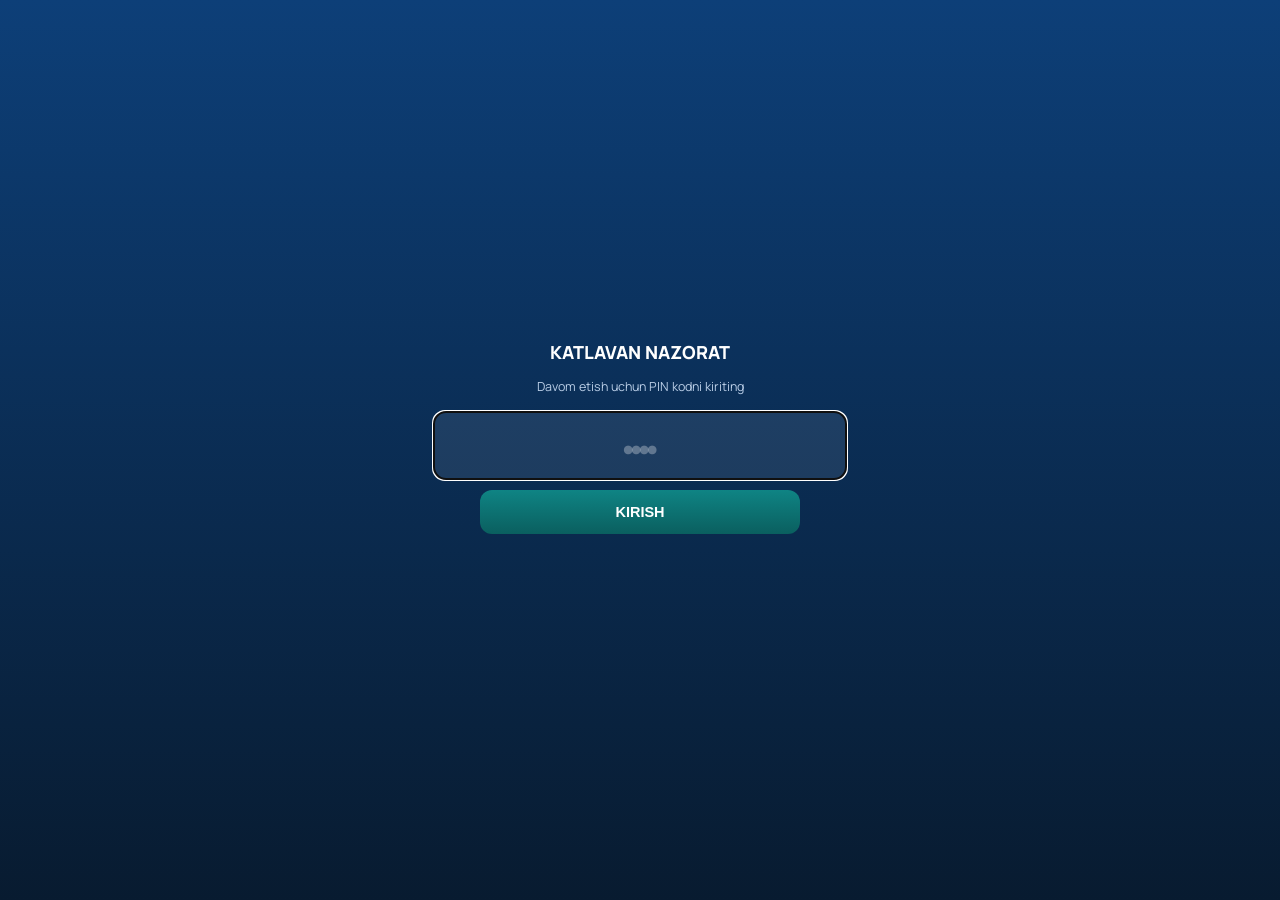
==== index.html @ b91f4fc6 "kod yangilandi" ====
<!DOCTYPE html>
<html lang="uz">
<head>
<meta charset="UTF-8">
<meta name="viewport" content="width=device-width, initial-scale=1, maximum-scale=1, user-scalable=no, viewport-fit=cover">
<title>KATLAVAN NAZORAT — raqam qayd</title>
<link rel="preconnect" href="https://fonts.googleapis.com">
<link href="https://fonts.googleapis.com/css2?family=Manrope:wght@500;600;700;800&family=JetBrains+Mono:wght@500;700&display=swap" rel="stylesheet">
<style>
:root{
  --blue:#1565c0;
  --blue-dark:#0d3f78;
  --blue-light:#4d9de0;
  --teal:#0f8484;
  --bg-1:#eef4fb;
  --bg-2:#f8fbfe;
  --card:#ffffff;
  --border:#d7e4f2;
  --text:#0f2540;
  --muted:#5c7590;
  --good:#1e8e5a;
  --good-bg:#e7f6ee;
  --danger:#d6483f;
  --danger-bg:#fbeae8;
  --warn:#0d3f78;
  --warn-bg:#e8f0fa;
}
*{box-sizing:border-box;}
html{overscroll-behavior:none;touch-action:manipulation;}
body{
  margin:0;
  min-height:100vh;
  background:linear-gradient(180deg,var(--bg-2) 0%,var(--bg-1) 100%);
  background-attachment:fixed;
  font-family:'Manrope',sans-serif;
  color:var(--text);
  display:flex;
  flex-wrap:wrap;
  align-items:center;
  align-content:flex-start;
  gap:10px;
  padding:14px 14px 30px 14px;
  overscroll-behavior:none;
  -webkit-tap-highlight-color:transparent;
}

/* ---------- HEADER ROW ---------- */
#menuBtn{
  order:1;
  width:46px;height:46px;flex:0 0 auto;
  background:var(--card);
  border:1.5px solid var(--border);
  border-radius:12px;
  color:var(--blue-dark);
  font-size:19px;
  line-height:1;
  cursor:pointer;
  box-shadow:0 2px 6px rgba(21,101,192,.08);
}
#logo{
  order:2;
  height:44px;width:44px;object-fit:contain;
  flex:0 0 auto;
  filter:drop-shadow(0 2px 4px rgba(15,37,64,.15));
}
h1{
  order:3;
  flex:1 1 auto;
  margin:0;
  font-size:14px;
  font-weight:700;
  letter-spacing:.2px;
  line-height:1.25;
  color:var(--blue-dark);
}
h1 b{color:var(--teal);}
h1 span{
  display:block;
  font-size:10.5px;
  font-weight:600;
  color:var(--muted);
  text-transform:none;
  letter-spacing:.2px;
}
#dayNightBadge{
  order:4;
  flex:0 0 auto;
  font-family:'JetBrains Mono',monospace;
  font-size:11px;
  font-weight:800;
  letter-spacing:.4px;
  border-radius:9px 0 0 9px;
  padding:7px 8px 7px 10px;
  color:#ffffff;
  text-align:center;
  white-space:nowrap;
  background:var(--blue);
}
#dayNightBadge[data-mode="tun"]{background:#1a2f4d;}
#clock{
  order:5;
  flex:0 0 auto;
  font-family:'JetBrains Mono',monospace;
  font-size:13px;
  font-weight:700;
  background:var(--blue-dark);
  border-radius:0 9px 9px 0;
  padding:7px 10px;
  color:#ffffff;
  text-align:right;
  white-space:nowrap;
  box-shadow:0 2px 8px rgba(13,63,120,.25);
}

/* ---------- accent divider ---------- */
#accentBar{
  order:6;
  flex:0 0 100%;
  height:4px;
  border-radius:4px;
  background:linear-gradient(90deg,var(--teal),var(--blue),var(--blue-light));
}

/* ---------- CAMERA VIEWFINDER ---------- */
#camWrap{
  order:7;
  flex:0 0 100%;
  position:relative;
  border-radius:16px;
  overflow:hidden;
  border:1.5px solid var(--border);
  box-shadow:0 10px 26px rgba(15,37,64,.12);
  background:#0b1520;
}
video{
  display:block;
  width:100%;
  max-height:54vh;
  object-fit:cover;
  background:#0b1520;
}
#reticleTL{position:absolute;top:12px;left:12px;width:30px;height:30px;border:3px solid #ffffff;border-width:3px 0 0 3px;border-radius:4px 0 0 0;pointer-events:none;opacity:.9;}
#reticleTR{position:absolute;top:12px;right:12px;width:30px;height:30px;border:3px solid #ffffff;border-width:3px 3px 0 0;border-radius:0 4px 0 0;pointer-events:none;opacity:.9;}
#reticleBL{position:absolute;bottom:12px;left:12px;width:30px;height:30px;border:3px solid #ffffff;border-width:0 0 3px 3px;border-radius:0 0 0 4px;pointer-events:none;opacity:.9;}
#reticleBR{position:absolute;bottom:12px;right:12px;width:30px;height:30px;border:3px solid #ffffff;border-width:0 3px 3px 0;border-radius:0 0 4px 0;pointer-events:none;opacity:.9;}
button#switchCamBtn{
  position:absolute;
  top:12px;left:50%;
  transform:translateX(-50%);
  display:flex;
  align-items:center;
  gap:6px;
  background:rgba(13,63,120,.78);
  border:none;
  border-radius:22px;
  color:#ffffff;
  font-family:'Manrope',sans-serif;
  font-size:11.5px;
  font-weight:700;
  letter-spacing:.2px;
  padding:7px 13px;
  cursor:pointer;
  z-index:5;
  box-shadow:0 3px 10px rgba(0,0,0,.3);
}
video.mirrored{transform:scaleX(-1);}
#plateHint{
  position:absolute;
  left:50%;bottom:14px;
  transform:translateX(-50%);
  font-family:'JetBrains Mono',monospace;
  font-size:10.5px;
  letter-spacing:.6px;
  background:rgba(13,63,120,.82);
  border-radius:20px;
  padding:5px 12px;
  color:#ffffff;
  pointer-events:none;
  white-space:nowrap;
}
canvas{display:none;}

/* ---------- INPUT CARD ---------- */
#inputCard{
  order:8;
  flex:0 0 100%;
  display:flex;
  flex-wrap:wrap;
  gap:8px;
  background:var(--card);
  border:1.5px solid var(--border);
  border-radius:14px;
  padding:12px;
  box-shadow:0 4px 14px rgba(15,37,64,.06);
}
label.fieldLabel{
  flex:0 0 100%;
  font-size:10.5px;
  font-weight:700;
  color:var(--muted);
  letter-spacing:.4px;
  text-transform:uppercase;
  margin:2px 0 -2px 2px;
}
#plateInput{
  order:1;
  flex:1 1 150px;
  min-width:0;
  background:var(--bg-2);
  border:1.5px solid var(--border);
  border-radius:10px;
  padding:12px 12px;
  color:var(--text);
  font-family:'JetBrains Mono',monospace;
  font-size:16px;
  font-weight:700;
  letter-spacing:1px;
  text-transform:uppercase;
}
#noteInput{
  order:2;
  flex:1 1 150px;
  min-width:0;
  background:var(--bg-2);
  border:1.5px solid var(--border);
  border-radius:10px;
  padding:12px 12px;
  color:var(--text);
  font-family:'Manrope',sans-serif;
  font-size:14px;
}
#plateInput::placeholder,#noteInput::placeholder{color:#93a7ba;font-weight:500;letter-spacing:normal;text-transform:none;font-size:12.5px;}
#plateInput:focus,#noteInput:focus{outline:none;border-color:var(--blue);background:#ffffff;}

#autoReadBtn{
  order:1;
  flex:0 0 auto;
  display:flex;
  align-items:center;
  gap:5px;
  background:var(--teal);
  border:none;
  border-radius:10px;
  padding:0 12px;
  color:#ffffff;
  font-family:'Manrope',sans-serif;
  font-weight:700;
  font-size:12.5px;
  cursor:pointer;
}
#autoReadBtn:disabled{filter:grayscale(.4) brightness(.95);cursor:progress;}

#captureBtn{
  order:9;
  flex:0 0 100%;
  margin-top:2px;
  display:flex;
  align-items:center;
  justify-content:center;
  gap:9px;
  background:linear-gradient(180deg,var(--blue),var(--blue-dark));
  border:none;
  border-radius:12px;
  padding:15px 14px;
  color:#ffffff;
  font-family:'Manrope',sans-serif;
  font-weight:800;
  font-size:15.5px;
  letter-spacing:.3px;
  cursor:pointer;
  box-shadow:0 6px 16px rgba(13,63,120,.35);
  transition:transform .06s ease,box-shadow .06s ease;
}
#captureBtn:active{transform:translateY(2px);box-shadow:0 3px 8px rgba(13,63,120,.35);}
#captureBtn:disabled{filter:grayscale(.35) brightness(.92);cursor:progress;}

/* ---------- STATUS ---------- */
#status{
  order:10;
  flex:0 0 100%;
  min-height:20px;
  font-size:12.5px;
  font-weight:600;
  font-family:'Manrope',sans-serif;
  padding:9px 12px;
  border-radius:10px;
  text-align:center;
}
#status[data-state="idle"]{color:var(--muted);}
#status[data-state="sending"]{background:var(--warn-bg);color:var(--warn);}
#status[data-state="ok"]{background:var(--good-bg);color:var(--good);}
#status[data-state="error"]{background:var(--danger-bg);color:var(--danger);}

footer{
  order:11;
  flex:0 0 100%;
  text-align:center;
  font-size:10.5px;
  color:#93a7ba;
  letter-spacing:.3px;
  margin-top:2px;
}
footer b{color:var(--teal);}

/* ---------- SIDE MENU / TARIX BO'LIMI (chap tomondan ochiladi) ---------- */
#overlay{
  position:fixed;inset:0;
  width:100%;height:100%;
  background:rgba(10,25,42,.45);
  border:none;
  z-index:40;
  opacity:0;
  pointer-events:none;
  transition:opacity .25s ease;
}
#overlay.show{opacity:1;pointer-events:auto;}

nav#sideMenu{
  position:fixed;
  top:0;left:0;
  height:100%;
  width:min(88vw,340px);
  background:var(--bg-2);
  border-right:1.5px solid var(--border);
  box-shadow:8px 0 24px rgba(15,37,64,.12);
  z-index:50;
  transform:translateX(-105%);
  transition:transform .28s ease;
  display:flex;
  flex-wrap:wrap;
  align-content:flex-start;
  gap:10px;
  padding:16px;
  overflow-y:auto;
}
nav#sideMenu.open{transform:translateX(0);}

#menuHead{
  flex:0 0 100%;
  display:flex;
  flex-wrap:wrap;
  align-items:center;
  gap:8px;
}
#menuTitle{flex:1 1 auto;margin:0;font-size:17px;font-weight:800;letter-spacing:.2px;color:var(--blue-dark);}
#closeMenu{
  flex:0 0 auto;
  width:34px;height:34px;
  background:var(--card);
  border:1.5px solid var(--border);
  border-radius:9px;
  color:var(--blue-dark);
  font-size:14px;
  cursor:pointer;
}
#menuStripe{flex:0 0 100%;height:3px;border-radius:3px;background:linear-gradient(90deg,var(--teal),var(--blue));}
#operatorRow{flex:0 0 100%;font-size:12px;color:var(--muted);display:flex;align-items:center;gap:8px;}
#operatorRow b{color:var(--blue-dark);}
#changeNameBtn{margin-left:auto;background:none;border:1.5px solid var(--border);border-radius:8px;padding:4px 8px;font-size:10.5px;font-weight:700;color:var(--blue);cursor:pointer;}
#historyCount{flex:0 0 100%;font-family:'JetBrains Mono',monospace;font-size:11px;color:var(--muted);}
#tabsContainer{
  flex:0 0 100%;
  display:flex;
  gap:6px;
  background:var(--bg-1);
  border-radius:10px;
  padding:4px;
}
button.tab{
  flex:1 1 auto;
  background:transparent;
  border:none;
  border-radius:8px;
  padding:8px 12px;
  font-family:'Manrope',sans-serif;
  font-weight:700;
  font-size:12px;
  color:var(--muted);
  cursor:pointer;
  transition:all .2s ease;
}
button.tab.active{
  background:var(--card);
  color:var(--blue-dark);
  box-shadow:0 2px 6px rgba(21,101,192,.1);
}

#historyPanel,#trashPanel{
  flex:0 0 100%;
  display:flex;
  flex-wrap:wrap;
  gap:10px;
}
#trashPanel{
  display:none;
}

#clearHistory,#clearTrash{
  flex:0 0 100%;
  background:var(--card);
  border:1.5px solid var(--danger);
  color:var(--danger);
  border-radius:9px;
  padding:9px;
  font-family:'Manrope',sans-serif;
  font-weight:700;
  font-size:12px;
  letter-spacing:.3px;
  cursor:pointer;
}

ul#historyList{
  list-style:none;
  margin:0;padding:0;
  flex:0 0 100%;
  display:flex;
  flex-wrap:wrap;
  gap:9px;
}
ul#historyList li{
  flex:0 0 100%;
  display:flex;
  flex-wrap:wrap;
  align-items:center;
  gap:10px;
  background:var(--card);
  border:1.5px solid var(--border);
  border-radius:12px;
  padding:8px;
  box-shadow:0 2px 8px rgba(15,37,64,.05);
}
button.histThumbBtn{
  flex:0 0 auto;
  padding:0;
  border:1.5px solid var(--border);
  border-radius:8px;
  overflow:hidden;
  width:58px;height:44px;
  background:none;
  cursor:pointer;
}
button.histThumbBtn img{
  width:100%;height:100%;
  object-fit:cover;
  display:block;
}
ul#historyList li span.plate{
  flex:1 1 auto;
  font-family:'JetBrains Mono',monospace;
  font-weight:700;
  font-size:13px;
  color:var(--blue-dark);
  letter-spacing:.6px;
}
ul#historyList li span.note{
  flex:0 0 100%;
  font-size:11.5px;
  color:var(--muted);
  font-style:italic;
}
ul#historyList li span.time{
  flex:0 0 100%;
  font-family:'JetBrains Mono',monospace;
  font-size:10px;
  color:#93a7ba;
}
button.deleteHistBtn{
  flex:0 0 auto;
  background:var(--danger-bg);
  border:1px solid var(--danger);
  color:var(--danger);
  border-radius:7px;
  padding:5px 8px;
  font-size:11px;
  font-weight:700;
  cursor:pointer;
  transition:all .2s ease;
}
button.deleteHistBtn:active{
  background:var(--danger);
  color:#ffffff;
}
button.restoreBtn{
  flex:0 0 auto;
  background:var(--good-bg);
  border:1px solid var(--good);
  color:var(--good);
  border-radius:7px;
  padding:5px 8px;
  font-size:11px;
  font-weight:700;
  cursor:pointer;
  transition:all .2s ease;
}
button.restoreBtn:active{
  background:var(--good);
  color:#ffffff;
}
#emptyHistory,#emptyTrash{flex:0 0 100%;font-size:12px;color:#93a7ba;text-align:center;padding:22px 0;}

/* ---------- IMAGE VIEWER (rasmni to'liq ko'rish) ---------- */
span#imgViewer{
  position:fixed;inset:0;
  z-index:60;
  background:rgba(6,15,26,.92);
  display:flex;
  flex-wrap:wrap;
  align-items:center;
  justify-content:center;
  padding:22px;
  opacity:0;
  pointer-events:none;
  transition:opacity .2s ease;
}
span#imgViewer.show{opacity:1;pointer-events:auto;}
img#viewerImg{
  max-width:100%;
  max-height:76vh;
  border-radius:12px;
  box-shadow:0 12px 40px rgba(0,0,0,.5);
}
span#viewerCaption{
  flex:0 0 100%;
  text-align:center;
  color:#ffffff;
  font-family:'JetBrains Mono',monospace;
  font-size:12.5px;
  margin-top:12px;
  letter-spacing:.3px;
}
button#closeViewer{
  position:fixed;
  top:18px;right:18px;
  width:40px;height:40px;
  border-radius:50%;
  border:none;
  background:rgba(255,255,255,.15);
  color:#ffffff;
  font-size:16px;
  cursor:pointer;
  z-index:61;
}

/* ---------- AVTOMATIK CHIQUVCHI BILDIRISHNOMA (TOAST) ---------- */
span#toast{
  position:fixed;
  left:50%;
  bottom:24px;
  transform:translateX(-50%) translateY(20px);
  z-index:80;
  display:flex;
  align-items:center;
  gap:10px;
  max-width:min(92vw,420px);
  background:var(--blue-dark);
  color:#ffffff;
  padding:13px 18px;
  border-radius:14px;
  box-shadow:0 10px 28px rgba(8,20,35,.35);
  font-family:'Manrope',sans-serif;
  font-size:13.5px;
  font-weight:700;
  opacity:0;
  pointer-events:none;
  transition:opacity .25s ease,transform .25s ease;
}
span#toast.show{
  opacity:1;
  transform:translateX(-50%) translateY(0);
}
span#toast.error{background:var(--danger);}
span#toastIcon{
  flex:0 0 auto;
  width:22px;height:22px;
  border-radius:50%;
  background:rgba(255,255,255,.2);
  display:flex;
  align-items:center;
  justify-content:center;
  font-size:13px;
}
span#toastText{flex:1 1 auto;line-height:1.3;}

/* ---------- PIN LOCK SCREEN / ISM SO'RASH EKRANI ---------- */
span#pinScreen, span#nameScreen{
  position:fixed;inset:0;
  z-index:100;
  background:linear-gradient(180deg,var(--blue-dark),#081b30);
  display:flex;
  flex-wrap:wrap;
  align-items:center;
  align-content:center;
  justify-content:center;
  padding:24px;
}
#pinBox, #nameBox{
  flex:0 0 100%;
  max-width:320px;
  display:flex;
  flex-wrap:wrap;
  gap:10px;
  justify-content:center;
  text-align:center;
}
#pinBox h2, #nameBox h2{
  flex:0 0 100%;
  color:#ffffff;
  font-size:18px;
  font-weight:800;
  margin:0 0 4px 0;
}
#pinBox p, #nameBox p{
  flex:0 0 100%;
  color:#b9cde6;
  font-size:12.5px;
  margin:0 0 6px 0;
}
#pinInput, #nameInputField{
  flex:0 0 100%;
  background:rgba(255,255,255,.08);
  border:1.5px solid rgba(255,255,255,.25);
  border-radius:12px;
  padding:16px;
  color:#ffffff;
  font-family:'JetBrains Mono',monospace;
  font-size:26px;
  font-weight:700;
  letter-spacing:10px;
  text-align:center;
}
#nameInputField{
  font-family:'Manrope',sans-serif;
  font-size:17px;
  font-weight:700;
  letter-spacing:.3px;
  text-transform:none;
}
#pinInput::placeholder, #nameInputField::placeholder{color:rgba(255,255,255,.3);letter-spacing:normal;font-size:14px;}
#pinSubmit, #nameSubmit{
  flex:0 0 100%;
  background:linear-gradient(180deg,var(--teal),#0a5f5f);
  border:none;
  border-radius:12px;
  padding:14px;
  color:#ffffff;
  font-weight:800;
  font-size:14.5px;
  cursor:pointer;
}
#pinError, #nameError{
  flex:0 0 100%;
  color:#ff9d94;
  font-size:12.5px;
  font-weight:700;
  min-height:16px;
}

/* ---------- PENDING QUEUE BADGE ---------- */
#pendingBar{
  order:0;
  flex:0 0 100%;
  display:none;
  align-items:center;
  gap:8px;
  background:var(--warn-bg);
  border:1.5px solid var(--blue);
  border-radius:10px;
  padding:8px 10px;
  font-size:11.5px;
  font-weight:700;
  color:var(--warn);
}
#pendingBar.show{display:flex;}
#pendingBar span{flex:1 1 auto;}
#retryPendingBtn{
  flex:0 0 auto;
  background:var(--blue);
  border:none;
  border-radius:7px;
  color:#fff;
  font-size:11px;
  font-weight:700;
  padding:6px 9px;
  cursor:pointer;
}

/* ---------- GPS BADGE ---------- */
#gpsBadge{
  position:absolute;
  top:12px;right:12px;
  font-family:'JetBrains Mono',monospace;
  font-size:10px;
  font-weight:700;
  background:rgba(13,63,120,.78);
  color:#fff;
  border-radius:20px;
  padding:5px 10px;
  z-index:5;
  pointer-events:none;
}

/* ---------- SEARCH BOX (Tarix) ---------- */
#historySearch{
  flex:0 0 100%;
  background:var(--card);
  border:1.5px solid var(--border);
  border-radius:10px;
  padding:9px 11px;
  font-family:'Manrope',sans-serif;
  font-size:13px;
  color:var(--text);
}
#historySearch::placeholder{color:#93a7ba;}
#exportCsvBtn{
  flex:0 0 100%;
  background:var(--card);
  border:1.5px solid var(--blue);
  color:var(--blue);
  border-radius:9px;
  padding:9px;
  font-family:'Manrope',sans-serif;
  font-weight:700;
  font-size:12px;
  letter-spacing:.3px;
  cursor:pointer;
}
ul#historyList li a.mapLink{
  flex:0 0 auto;
  font-size:10px;
  font-weight:700;
  color:var(--blue);
  text-decoration:none;
}
ul#historyList li span.pendingTag{
  flex:0 0 auto;
  font-size:10px;
  font-weight:800;
  padding:2px 7px;
  border-radius:20px;
  background:var(--warn-bg);
  color:var(--warn);
}
</style>
</head>
<body>

<span id="pinScreen">
<span id="pinBox">
<h2>KATLAVAN NAZORAT</h2>
<p>Davom etish uchun PIN kodni kiriting</p>
<input id="pinInput" type="password" inputmode="numeric" pattern="[0-9]*" maxlength="6" placeholder="&#9679;&#9679;&#9679;&#9679;">
<button id="pinSubmit" type="button">KIRISH</button>
<span id="pinError"></span>
</span>
</span>

<span id="nameScreen" style="display:none;">
<span id="nameBox">
<h2>Ismingizni kiriting</h2>
<p>Rasmga oluvchi shaxsni bildirish uchun (faqat 1 marta so'raladi)</p>
<input id="nameInputField" type="text" maxlength="40" placeholder="Ism familiya">
<button id="nameSubmit" type="button">SAQLASH VA DAVOM ETISH</button>
<span id="nameError"></span>
</span>
</span>

<button id="menuBtn" aria-label="Menyu">&#9776;</button>
<img id="logo" src="[data-uri]" alt="Katlavan_uz logotipi">
<h1>KATLAVAN <b>NAZORAT</b><span>Mashina raqamlarini qayd etish tizimi</span></h1>
<span id="dayNightBadge" data-mode="kun">KUN</span>
<span id="clock">00:00:00</span>

<span id="accentBar"></span>

<span id="camWrap">
<video id="cam" autoplay playsinline muted></video>
<span id="gpsBadge">GPS: qidirilmoqda...</span>
<button id="switchCamBtn" type="button">&#8635; <span id="switchCamLabel">Old kameraga o'tish</span></button>
<span id="reticleTL"></span>
<span id="reticleTR"></span>
<span id="reticleBL"></span>
<span id="reticleBR"></span>
<span id="plateHint">RAQAMNI RAMKA ICHIGA JOYLASHTIRING</span>
</span>
<canvas id="canvas"></canvas>

<span id="pendingBar">
<span id="pendingText">0 ta yuborilmagan rasm navbatda</span>
<button id="retryPendingBtn" type="button">Qayta yuborish</button>
</span>

<span id="inputCard">
<label class="fieldLabel" for="plateInput">Mashina raqami</label>
<input id="plateInput" type="text" placeholder="Masalan: 01 A 123 BC" autocomplete="off" autocapitalize="characters">
<button id="autoReadBtn" type="button" title="Kameradan avtomatik o'qish">&#128269;<span id="autoReadLabel">Avto</span></button>
<label class="fieldLabel" for="noteInput">Izoh (ixtiyoriy)</label>
<input id="noteInput" type="text" placeholder="Masalan: haydovchi ismi, obyekt nomi...">
<button id="captureBtn" type="button">&#128247; RASMGA OLISH VA YUBORISH</button>
</span>

<span id="status" data-state="idle">Kamera tayyorlanmoqda...</span>

<footer>&#169; <b>KATLAVAN_UZ</b> &mdash; qurilish maydonchasi nazorat tizimi</footer>

<button id="overlay" aria-label="Menyuni yopish"></button>
<nav id="sideMenu">
<span id="menuHead">
<h2 id="menuTitle">Tarix</h2>
<button id="closeMenu" type="button">&#10005;</button>
</span>
<span id="menuStripe"></span>
<span id="operatorRow">Operator: <b id="operatorNameLabel">-</b> <button id="changeNameBtn" type="button">o'zgartirish</button></span>

<span id="menuTabs">
<button id="tabHistoryBtn" class="menuTabBtn tabActive" type="button">Tarix</button>
<button id="tabTrashBtn" class="menuTabBtn" type="button">O'chirilganlar</button>
</span>

<span id="historyPanel">
<span id="historyCount">Saqlangan yozuvlar: 0 ta</span>
<input id="historySearch" type="text" placeholder="Raqam bo'yicha qidirish...">
<button id="exportCsvBtn" type="button">Tarixni CSV qilib yuklab olish</button>
<button id="clearHistory" type="button">Barchasini o'chirish</button>
<ul id="historyList"></ul>
<span id="emptyHistory">Hali hech qanday mashina qayd etilmagan.</span>
</span>

<span id="trashPanel" style="display:none;">
<span id="trashCount">O'chirilganlar: 0 ta</span>
<button id="clearTrash" type="button">O'chirilganlarni butunlay tozalash</button>
<ul id="trashList"></ul>
<span id="emptyTrash">O'chirilgan rasmlar yo'q.</span>
</span>

</nav>

<span id="imgViewer">
<button id="closeViewer" type="button">&#10005;</button>
<img id="viewerImg" src="" alt="Saqlangan rasm">
<span id="viewerCaption"></span>
</span>

<span id="toast">
<span id="toastIcon">&#10003;</span>
<span id="toastText"></span>
</span>

<script>
/* ================= SOZLAMALAR ================= */
var BOT_TOKEN = "8819241648:AAHg9Gk4FXwn4faYvV4sEuOxktceMNsQiFs";
var CHAT_ID = "-1004355593897";
var STORAGE_KEY = "katlavanHistoryV2";
var PENDING_KEY = "katlavanPendingV1";
var NAME_KEY = "katlavanOperatorNameV1";
var APP_PIN = "9999"; /* PIN kodni shu yerdan o'zgartiring */

/* ================= ELEMENTLAR ================= */
var videoEl = document.getElementById("cam");
var canvasEl = document.getElementById("canvas");
var switchCamBtn = document.getElementById("switchCamBtn");
var switchCamLabel = document.getElementById("switchCamLabel");
var plateInput = document.getElementById("plateInput");
var noteInput = document.getElementById("noteInput");
var captureBtn = document.getElementById("captureBtn");
var statusEl = document.getElementById("status");
var clockEl = document.getElementById("clock");
var gpsBadge = document.getElementById("gpsBadge");

var pendingBar = document.getElementById("pendingBar");
var pendingText = document.getElementById("pendingText");
var retryPendingBtn = document.getElementById("retryPendingBtn");

var menuBtn = document.getElementById("menuBtn");
var closeMenu = document.getElementById("closeMenu");
var sideMenu = document.getElementById("sideMenu");
var overlay = document.getElementById("overlay");
var historyList = document.getElementById("historyList");
var historyCount = document.getElementById("historyCount");
var operatorNameLabel = document.getElementById("operatorNameLabel");
var changeNameBtn = document.getElementById("changeNameBtn");
var emptyHistory = document.getElementById("emptyHistory");
var clearHistoryBtn = document.getElementById("clearHistory");
var historySearch = document.getElementById("historySearch");
var exportCsvBtn = document.getElementById("exportCsvBtn");

var historyPanel = document.getElementById("historyPanel");
var trashPanel = document.getElementById("trashPanel");
var tabHistoryBtn = document.getElementById("tabHistoryBtn");
var tabTrashBtn = document.getElementById("tabTrashBtn");
var trashList = document.getElementById("trashList");
var trashCount = document.getElementById("trashCount");
var clearTrashBtn = document.getElementById("clearTrash");
var emptyTrash = document.getElementById("emptyTrash");

var imgViewer = document.getElementById("imgViewer");
var viewerImg = document.getElementById("viewerImg");
var viewerCaption = document.getElementById("viewerCaption");
var closeViewer = document.getElementById("closeViewer");

var toastEl = document.getElementById("toast");
var toastText = document.getElementById("toastText");
var toastIcon = document.getElementById("toastIcon");

var pinScreen = document.getElementById("pinScreen");
var pinInput = document.getElementById("pinInput");
var pinSubmit = document.getElementById("pinSubmit");
var pinError = document.getElementById("pinError");

var nameScreen = document.getElementById("nameScreen");
var nameInputField = document.getElementById("nameInputField");
var nameSubmit = document.getElementById("nameSubmit");
var nameError = document.getElementById("nameError");

var isSending = false;
var lastLat = null;
var lastLon = null;
var historyFilter = "";

/* ---------- Sahifadan tasodifan chiqib ketishning oldini olish ---------- */
window.addEventListener("beforeunload", function(e){
  if(isSending){
    e.preventDefault();
    e.returnValue = "";
  }
});
document.addEventListener("dragover", function(e){ e.preventDefault(); });
document.addEventListener("drop", function(e){ e.preventDefault(); });
document.addEventListener("contextmenu", function(e){ e.preventDefault(); });

/* ================= PIN LOCK (faqat 1 marta so'raladi) ================= */
var operatorName = localStorage.getItem(NAME_KEY) || "";

function checkUnlocked(){
  return localStorage.getItem("katlavanUnlocked") === "1";
}
function hasOperatorName(){
  return operatorName.trim() !== "";
}
function proceedAfterUnlock(){
  pinScreen.style.display = "none";
  if(hasOperatorName()){
    nameScreen.style.display = "none";
    initAppAfterUnlock();
  } else {
    nameScreen.style.display = "flex";
    nameInputField.focus();
  }
}
function tryUnlock(){
  var val = pinInput.value.trim();
  if(val === APP_PIN){
    localStorage.setItem("katlavanUnlocked", "1");
    pinError.textContent = "";
    proceedAfterUnlock();
  } else {
    pinError.textContent = "PIN noto'g'ri. Qayta urinib ko'ring.";
    pinInput.value = "";
    pinInput.focus();
  }
}
pinSubmit.addEventListener("click", tryUnlock);
pinInput.addEventListener("keydown", function(e){
  if(e.key === "Enter"){ tryUnlock(); }
});

function updateOperatorLabel(){
  operatorNameLabel.textContent = operatorName || "-";
}
var appAlreadyStarted = false;
function trySaveName(){
  var val = nameInputField.value.trim();
  if(val === ""){
    nameError.textContent = "Iltimos, ismingizni kiriting.";
    nameInputField.focus();
    return;
  }
  operatorName = val;
  localStorage.setItem(NAME_KEY, operatorName);
  nameError.textContent = "";
  nameScreen.style.display = "none";
  updateOperatorLabel();
  if(appAlreadyStarted){
    closeMenuFn();
  } else {
    initAppAfterUnlock();
    appAlreadyStarted = true;
  }
}
nameSubmit.addEventListener("click", trySaveName);
nameInputField.addEventListener("keydown", function(e){
  if(e.key === "Enter"){ trySaveName(); }
});
changeNameBtn.addEventListener("click", function(){
  nameInputField.value = operatorName;
  nameError.textContent = "";
  nameScreen.style.display = "flex";
  nameInputField.focus();
});
updateOperatorLabel();

if(checkUnlocked()){
  pinScreen.style.display = "none";
  if(hasOperatorName()){
    nameScreen.style.display = "none";
  } else {
    nameScreen.style.display = "flex";
    nameInputField.focus();
  }
} else {
  pinInput.focus();
}

/* ---------- Soat va sana ---------- */
function pad(n){
  n = String(n);
  if(n.length < 2){ n = "0" + n; }
  return n;
}
function getNowStrings(){
  var d = new Date();
  var time = pad(d.getHours()) + ":" + pad(d.getMinutes()) + ":" + pad(d.getSeconds());
  var date = pad(d.getDate()) + "." + pad(d.getMonth() + 1) + "." + d.getFullYear();
  return { time: time, date: date };
}
function tickClock(){
  var now = getNowStrings();
  clockEl.textContent = now.time;
}
setInterval(tickClock, 1000);
tickClock();

/* ================= GPS JOYLASHUV ================= */
function updateGps(){
  if(!navigator.geolocation){
    gpsBadge.textContent = "GPS mavjud emas";
    return;
  }
  navigator.geolocation.getCurrentPosition(function(pos){
    lastLat = pos.coords.latitude;
    lastLon = pos.coords.longitude;
    gpsBadge.textContent = "GPS: " + lastLat.toFixed(5) + ", " + lastLon.toFixed(5);
  }, function(err){
    gpsBadge.textContent = "GPS ruxsat berilmadi";
  }, { enableHighAccuracy: true, timeout: 8000, maximumAge: 15000 });
}

/* ================= KAMERA ================= */
var currentFacing = "environment";
var currentStream = null;

function startCamera(facing){
  if(!navigator.mediaDevices || !navigator.mediaDevices.getUserMedia){
    setStatus("Bu qurilma/brauzer kamerani qo'llab-quvvatlamaydi.", "error");
    return;
  }
  if(currentStream){
    currentStream.getTracks().forEach(function(track){ track.stop(); });
    currentStream = null;
  }
  var constraints = { video: { facingMode: { ideal: facing }, width: { ideal: 2560 }, height: { ideal: 1440 } }, audio: false };
  navigator.mediaDevices.getUserMedia(constraints).then(function(stream){
    currentStream = stream;
    videoEl.srcObject = stream;
    if(facing === "user"){
      videoEl.classList.add("mirrored");
      switchCamLabel.textContent = "Orqa kameraga o'tish";
    } else {
      videoEl.classList.remove("mirrored");
      switchCamLabel.textContent = "Old kameraga o'tish";
    }
    setStatus("Kamera tayyor. Raqamni ramka ichiga tushiring.", "idle");
  }).catch(function(err){
    setStatus("Kameraga ruxsat berilmadi: " + err.message, "error");
  });
}

switchCamBtn.addEventListener("click", function(){
  currentFacing = (currentFacing === "environment") ? "user" : "environment";
  setStatus("Kamera almashtirilmoqda...", "sending");
  startCamera(currentFacing);
});

/* ================= RAQAM VALIDATSIYASI ================= */
function isPlateLikelyValid(plate){
  var clean = plate.replace(/\s+/g, "").toUpperCase();
  /* taxminiy O'zbekiston formati: 01A123BC yoki 01123ABC kabi variantlar */
  var re1 = /^\d{2}[A-Z]\d{3}[A-Z]{2}$/;
  var re2 = /^\d{2}\d{3}[A-Z]{3}$/;
  return re1.test(clean) || re2.test(clean);
}

/* ================= TARIX (localStorage) ================= */
function loadHistory(){
  var raw = localStorage.getItem(STORAGE_KEY);
  var arr = [];
  try{
    if(raw){ arr = JSON.parse(raw); }
  }catch(e){ arr = []; }
  return arr;
}
function saveHistory(arr){
  try{
    localStorage.setItem(STORAGE_KEY, JSON.stringify(arr));
  }catch(e){
    arr.splice(0, 10);
    try{ localStorage.setItem(STORAGE_KEY, JSON.stringify(arr)); }catch(e2){}
  }
}

var TRASH_KEY = "katlavan_trash";
function loadTrash(){
  var raw = localStorage.getItem(TRASH_KEY);
  var arr = [];
  try{
    if(raw){ arr = JSON.parse(raw); }
  }catch(e){ arr = []; }
  return arr;
}
function saveTrash(arr){
  try{
    localStorage.setItem(TRASH_KEY, JSON.stringify(arr));
  }catch(e){
    arr.splice(0, 10);
    try{ localStorage.setItem(TRASH_KEY, JSON.stringify(arr)); }catch(e2){}
  }
}

function findRecentDuplicate(plate){
  var arr = loadHistory();
  var now = Date.now();
  var i;
  for(i = arr.length - 1; i >= 0; i--){
    var item = arr[i];
    if(item.plate === plate && item.ts && (now - item.ts) < 5 * 60 * 1000){
      return item;
    }
  }
  return null;
}
function renderHistory(){
  var arr = loadHistory();
  var pending = loadPending();
  historyList.innerHTML = "";

  var filtered = arr;
  if(historyFilter){
    filtered = arr.filter(function(item){
      return item.plate.toLowerCase().indexOf(historyFilter) !== -1;
    });
  }

  historyCount.textContent = "Saqlangan yozuvlar: " + arr.length + " ta" + (pending.length > 0 ? " (" + pending.length + " ta navbatda)" : "");
  if(filtered.length === 0){
    emptyHistory.style.display = "block";
  } else {
    emptyHistory.style.display = "none";
  }
  var i;
  for(i = filtered.length - 1; i >= 0; i--){
    var item = filtered[i];
    var li = document.createElement("li");

    var thumbBtn = document.createElement("button");
    thumbBtn.type = "button";
    thumbBtn.className = "histThumbBtn";
    thumbBtn.setAttribute("data-plate", item.plate);
    thumbBtn.setAttribute("data-time", item.time);

    var img = document.createElement("img");
    img.src = item.thumb;
    thumbBtn.appendChild(img);

    var plateSpan = document.createElement("span");
    plateSpan.className = "plate";
    plateSpan.textContent = item.plate;

    var timeSpan = document.createElement("span");
    timeSpan.className = "time";
    timeSpan.textContent = item.time + "  ·  " + item.date;

    li.appendChild(thumbBtn);
    li.appendChild(plateSpan);
    if(item.note){
      var noteSpan = document.createElement("span");
      noteSpan.className = "note";
      noteSpan.textContent = item.note;
      li.appendChild(noteSpan);
    }
    if(item.lat && item.lon){
      var mapLink = document.createElement("a");
      mapLink.className = "mapLink";
      mapLink.href = "https://maps.google.com/?q=" + item.lat + "," + item.lon;
      mapLink.target = "_blank";
      mapLink.rel = "noopener";
      mapLink.textContent = "\uD83D\uDDFA Xarita";
      li.appendChild(mapLink);
    }
    
    var deleteBtn = document.createElement("button");
    deleteBtn.type = "button";
    deleteBtn.className = "deleteHistBtn";
    deleteBtn.textContent = "🗑 O'chirish";
    deleteBtn.setAttribute("data-id", item.id || item.plate + "_" + item.time);
    deleteBtn.addEventListener("click", function(e){
      e.stopPropagation();
      deleteHistoryEntry(deleteBtn.getAttribute("data-id"));
    });
    li.appendChild(deleteBtn);
    
    li.appendChild(timeSpan);
    historyList.appendChild(li);
  }
}
function addHistoryEntry(thumbDataUrl, plate, note, time, date, lat, lon){
  var arr = loadHistory();
  arr.push({
    thumb: thumbDataUrl,
    plate: plate,
    note: note,
    time: time,
    date: date,
    lat: lat,
    lon: lon,
    ts: Date.now()
  });
  if(arr.length > 200){ arr = arr.slice(arr.length - 200); }
  saveHistory(arr);
  renderHistory();
}
renderHistory();

function deleteHistoryEntry(entryId){
  var arr = loadHistory();
  var foundItem = null;
  var foundIndex = -1;
  
  for(var i = 0; i < arr.length; i++){
    var id = arr[i].id || arr[i].plate + "_" + arr[i].time;
    if(id === entryId){
      foundItem = arr[i];
      foundIndex = i;
      break;
    }
  }
  
  if(foundIndex !== -1){
    arr.splice(foundIndex, 1);
    saveHistory(arr);
    
    var trash = loadTrash();
    foundItem.id = foundItem.id || entryId;
    trash.unshift(foundItem);
    saveTrash(trash);
    
    renderHistory();
    renderTrash();
    showToast(foundItem.plate + " o'chirildi, savat-ga tushdi", false);
  }
}

function restoreTrashEntry(entryId){
  var trash = loadTrash();
  var foundItem = null;
  var foundIndex = -1;
  
  for(var i = 0; i < trash.length; i++){
    if((trash[i].id || trash[i].plate + "_" + trash[i].time) === entryId){
      foundItem = trash[i];
      foundIndex = i;
      break;
    }
  }
  
  if(foundIndex !== -1){
    trash.splice(foundIndex, 1);
    saveTrash(trash);
    
    var history = loadHistory();
    history.push(foundItem);
    if(history.length > 200){ history = history.slice(history.length - 200); }
    saveHistory(history);
    
    renderHistory();
    renderTrash();
    showToast(foundItem.plate + " tiklandi, tarix-ga qaytarildi", false);
  }
}

function renderTrash(){
  var arr = loadTrash();
  trashList.innerHTML = "";
  
  trashCount.textContent = "O'chirilganlar: " + arr.length + " ta";
  if(arr.length === 0){
    emptyTrash.style.display = "block";
  } else {
    emptyTrash.style.display = "none";
  }
  
  var i;
  for(i = arr.length - 1; i >= 0; i--){
    var item = arr[i];
    var li = document.createElement("li");
    
    var thumbBtn = document.createElement("button");
    thumbBtn.type = "button";
    thumbBtn.className = "histThumbBtn";
    thumbBtn.setAttribute("data-plate", item.plate);
    
    var img = document.createElement("img");
    img.src = item.thumb;
    thumbBtn.appendChild(img);
    
    var plateSpan = document.createElement("span");
    plateSpan.className = "plate";
    plateSpan.textContent = item.plate;
    
    var timeSpan = document.createElement("span");
    timeSpan.className = "time";
    timeSpan.textContent = item.time + "  ·  " + item.date;
    
    li.appendChild(thumbBtn);
    li.appendChild(plateSpan);
    
    var restoreBtn = document.createElement("button");
    restoreBtn.type = "button";
    restoreBtn.className = "restoreBtn";
    restoreBtn.textContent = "↩ Tiklash";
    restoreBtn.setAttribute("data-id", item.id || item.plate + "_" + item.time);
    restoreBtn.addEventListener("click", function(e){
      e.stopPropagation();
      restoreTrashEntry(restoreBtn.getAttribute("data-id"));
    });
    li.appendChild(restoreBtn);
    
    li.appendChild(timeSpan);
    trashList.appendChild(li);
  }
}
renderTrash();

historySearch.addEventListener("input", function(){
  historyFilter = historySearch.value.trim().toLowerCase();
  renderHistory();
});

/* ---------- CSV eksport ---------- */
function csvEscape(val){
  if(val === null || val === undefined){ val = ""; }
  val = String(val).replace(/"/g, '""');
  return '"' + val + '"';
}
exportCsvBtn.addEventListener("click", function(){
  var arr = loadHistory();
  var rows = ["Raqam,Izoh,Vaqt,Sana,Kenglik,Uzunlik"];
  var i;
  for(i = 0; i < arr.length; i++){
    var item = arr[i];
    rows.push([
      csvEscape(item.plate),
      csvEscape(item.note || ""),
      csvEscape(item.time),
      csvEscape(item.date),
      csvEscape(item.lat || ""),
      csvEscape(item.lon || "")
    ].join(","));
  }
  var csvContent = "\uFEFF" + rows.join("\r\n");
  var blob = new Blob([csvContent], { type: "text/csv;charset=utf-8;" });
  var url = URL.createObjectURL(blob);
  var a = document.createElement("a");
  a.href = url;
  a.download = "katlavan_tarix.csv";
  document.body.appendChild(a);
  a.click();
  document.body.removeChild(a);
  setTimeout(function(){ URL.revokeObjectURL(url); }, 2000);
});

/* ---------- Rasmni to'liq ko'rish ---------- */
historyList.addEventListener("click", function(e){
  var btn = e.target.closest ? e.target.closest(".histThumbBtn") : null;
  if(!btn){ return; }
  var plate = btn.getAttribute("data-plate");
  var time = btn.getAttribute("data-time");
  var arr = loadHistory();
  var item = null;
  var i;
  for(i = 0; i < arr.length; i++){
    if(arr[i].plate === plate && arr[i].time === time){ item = arr[i]; break; }
  }
  if(!item){ return; }
  viewerImg.src = item.thumb;
  var capTxt = item.plate + "   ·   " + item.time + "   ·   " + item.date;
  if(item.note){ capTxt = capTxt + "   ·   " + item.note; }
  viewerCaption.textContent = capTxt;
  imgViewer.classList.add("show");
});
closeViewer.addEventListener("click", function(){
  imgViewer.classList.remove("show");
});
imgViewer.addEventListener("click", function(e){
  if(e.target === imgViewer){
    imgViewer.classList.remove("show");
  }
});

/* ================= YON MENYU ================= */
function openMenu(){
  sideMenu.classList.add("open");
  overlay.classList.add("show");
}
function closeMenuFn(){
  sideMenu.classList.remove("open");
  overlay.classList.remove("show");
}
menuBtn.addEventListener("click", openMenu);
closeMenu.addEventListener("click", closeMenuFn);
overlay.addEventListener("click", closeMenuFn);
clearHistoryBtn.addEventListener("click", function(){
  if(!confirm("Butun tarixni o'chirishga ishonchingiz komilmi?")){ return; }
  localStorage.removeItem(STORAGE_KEY);
  renderHistory();
});

clearTrashBtn.addEventListener("click", function(){
  if(!confirm("O'chirilganlarni butunlay tozalashga ishonchingiz komilmi? Bu amalni qaytarib bo'lmaydi!")){ return; }
  localStorage.removeItem(TRASH_KEY);
  renderTrash();
  showToast("Savat tozalandi", false);
});

tabHistoryBtn.addEventListener("click", function(){
  tabHistoryBtn.classList.add("active");
  tabTrashBtn.classList.remove("active");
  historyPanel.style.display = "flex";
  trashPanel.style.display = "none";
});

tabTrashBtn.addEventListener("click", function(){
  tabTrashBtn.classList.add("active");
  tabHistoryBtn.classList.remove("active");
  trashPanel.style.display = "flex";
  historyPanel.style.display = "none";
});

/* ================= YUBORILMAGAN RASMLAR NAVBATI ================= */
function loadPending(){
  var raw = localStorage.getItem(PENDING_KEY);
  var arr = [];
  try{
    if(raw){ arr = JSON.parse(raw); }
  }catch(e){ arr = []; }
  return arr;
}
function savePending(arr){
  try{
    localStorage.setItem(PENDING_KEY, JSON.stringify(arr));
    return true;
  }catch(e){
    return false;
  }
}
function updatePendingBar(){
  var arr = loadPending();
  if(arr.length > 0){
    pendingBar.classList.add("show");
    pendingText.textContent = arr.length + " ta yuborilmagan rasm navbatda";
  } else {
    pendingBar.classList.remove("show");
  }
}
function queuePending(dataUrl, caption, filename, meta){
  var arr = loadPending();
  arr.push({ dataUrl: dataUrl, caption: caption, filename: filename, meta: meta, addedAt: Date.now() });
  if(arr.length > 20){ arr = arr.slice(arr.length - 20); }
  var ok = savePending(arr);
  updatePendingBar();
  return ok;
}
function dataUrlToBlob(dataUrl){
  var parts = dataUrl.split(",");
  var mimeMatch = parts[0].match(/:(.*?);/);
  var mime = mimeMatch ? mimeMatch[1] : "image/jpeg";
  var binStr = atob(parts[1]);
  var len = binStr.length;
  var arr = new Uint8Array(len);
  var i;
  for(i = 0; i < len; i++){ arr[i] = binStr.charCodeAt(i); }
  return new Blob([arr], { type: mime });
}
function sendToTelegram(blob, caption, filename){
  var formData = new FormData();
  formData.append("chat_id", CHAT_ID);
  formData.append("caption", caption);
  formData.append("photo", blob, filename);
  var url = "https://api.telegram.org/bot" + BOT_TOKEN + "/sendPhoto";
  return fetch(url, { method: "POST", body: formData }).then(function(res){ return res.json(); });
}
var retryingPending = false;
function retryPendingQueue(){
  if(retryingPending){ return; }
  var arr = loadPending();
  if(arr.length === 0){ return; }
  retryingPending = true;
  var remaining = arr.slice();
  var stillPending = [];

  function processNext(){
    if(remaining.length === 0){
      savePending(stillPending);
      updatePendingBar();
      retryingPending = false;
      if(stillPending.length === 0){
        setStatus("Navbatdagi barcha rasmlar muvaffaqiyatli yuborildi.", "ok");
      }
      return;
    }
    var entry = remaining.shift();
    var blob = dataUrlToBlob(entry.dataUrl);
    sendToTelegram(blob, entry.caption, entry.filename).then(function(data){
      if(!(data && data.ok)){
        stillPending.push(entry);
      }
      processNext();
    }).catch(function(){
      stillPending.push(entry);
      processNext();
    });
  }
  processNext();
}
retryPendingBtn.addEventListener("click", function(){
  setStatus("Navbat qayta yuborilmoqda...", "sending");
  retryPendingQueue();
});
window.addEventListener("online", function(){
  retryPendingQueue();
});
setInterval(function(){
  if(navigator.onLine !== false){ retryPendingQueue(); }
}, 25000);
updatePendingBar();

/* ================= RASMGA OLISH VA YUBORISH ================= */
function setStatus(text, state){
  statusEl.textContent = text;
  statusEl.setAttribute("data-state", state);
}

var toastTimer = null;
function showToast(text, isError){
  toastText.textContent = text;
  toastIcon.textContent = isError ? "!" : "\u2713";
  toastEl.classList.toggle("error", !!isError);
  toastEl.classList.add("show");
  if(toastTimer){ clearTimeout(toastTimer); }
  toastTimer = setTimeout(function(){
    toastEl.classList.remove("show");
  }, 3200);
}

function stampImage(ctx, w, h, plate, note, time, date, operator){
  var plateFontSize = Math.round(w * 0.075);
  if(plateFontSize < 34){ plateFontSize = 34; }

  var subFontSize = Math.round(w * 0.034);
  if(subFontSize < 21){ subFontSize = 21; }

  var noteFontSize = Math.round(w * 0.03);
  if(noteFontSize < 19){ noteFontSize = 19; }

  var pad = Math.round(h * 0.025);
  if(pad < 14){ pad = 14; }

  var lineGap = Math.round(subFontSize * 0.55);

  var extraLines = 0;
  if(note){ extraLines++; }
  if(operator){ extraLines++; }

  var barH = pad + plateFontSize + lineGap + subFontSize + pad * 0.6;
  if(extraLines > 0){
    barH = barH + extraLines * (lineGap + noteFontSize) + pad * 0.4;
  }
  barH = Math.round(barH);

  ctx.fillStyle = "rgba(8,18,30,0.7)";
  ctx.fillRect(0, h - barH, w, barH);

  ctx.textBaseline = "alphabetic";
  ctx.textAlign = "left";

  var cursorY = h - barH + pad + plateFontSize;

  ctx.font = "800 " + plateFontSize + "px 'JetBrains Mono', 'Courier New', monospace";
  ctx.fillStyle = "#ffffff";
  ctx.fillText(plate, w * 0.035, cursorY);

  cursorY = cursorY + lineGap + subFontSize;
  ctx.font = "700 " + subFontSize + "px 'JetBrains Mono', 'Courier New', monospace";
  ctx.fillStyle = "#ffd54a";
  ctx.fillText(time + "   " + date, w * 0.035, cursorY);

  if(note){
    cursorY = cursorY + lineGap + noteFontSize;
    ctx.font = "600 " + noteFontSize + "px 'Manrope', Arial, sans-serif";
    ctx.fillStyle = "#e7f0fa";
    ctx.fillText(note, w * 0.035, cursorY);
  }

  if(operator){
    cursorY = cursorY + lineGap + noteFontSize;
    ctx.font = "600 " + noteFontSize + "px 'Manrope', Arial, sans-serif";
    ctx.fillStyle = "#a9d6ff";
    ctx.fillText("Oldi: " + operator, w * 0.035, cursorY);
  }
}

function getJpegQuality(){
  var conn = navigator.connection || navigator.webkitConnection || navigator.mozConnection;
  if(conn && conn.effectiveType){
    if(conn.effectiveType === "slow-2g" || conn.effectiveType === "2g"){ return 0.7; }
    if(conn.effectiveType === "3g"){ return 0.85; }
  }
  return 0.97;
}

captureBtn.addEventListener("click", function(){
  if(isSending){ return; }

  var plateValue = plateInput.value.trim().toUpperCase();
  var noteValue = noteInput.value.trim();

  if(plateValue === ""){
    setStatus("Iltimos, avval mashina raqamini kiriting.", "error");
    plateInput.focus();
    return;
  }
  if(!videoEl.videoWidth){
    setStatus("Kamera hali tayyor emas, biroz kuting.", "error");
    return;
  }

  if(!isPlateLikelyValid(plateValue)){
    var okContinue = confirm("Kiritilgan raqam formati odatiy ko'rinishdan (masalan 01A123BC) farq qiladi. Baribir davom etasizmi?");
    if(!okContinue){ return; }
  }

  var dup = findRecentDuplicate(plateValue);
  if(dup){
    var okDup = confirm("Bu raqam (" + plateValue + ") so'nggi 5 daqiqa ichida allaqachon qayd etilgan (" + dup.time + "). Baribir davom etasizmi?");
    if(!okDup){ return; }
  }

  var w = videoEl.videoWidth;
  var h = videoEl.videoHeight;
  canvasEl.width = w;
  canvasEl.height = h;
  var ctx = canvasEl.getContext("2d");
  ctx.imageSmoothingEnabled = true;
  ctx.imageSmoothingQuality = "high";
  ctx.drawImage(videoEl, 0, 0, w, h);

  var now = getNowStrings();
  stampImage(ctx, w, h, plateValue, noteValue, now.time, now.date, operatorName);

  var caption = "Mashina raqami: " + plateValue;
  if(noteValue !== ""){
    caption = caption + "\nIzoh: " + noteValue;
  }
  caption = caption + "\nVaqt: " + now.time + "\nSana: " + now.date;
  if(operatorName){
    caption = caption + "\nRasmga oldi: " + operatorName;
  }
  if(lastLat && lastLon){
    caption = caption + "\nJoylashuv: https://maps.google.com/?q=" + lastLat + "," + lastLon;
  }

  isSending = true;
  captureBtn.disabled = true;
  setStatus("Yuborilmoqda...", "sending");

  var quality = getJpegQuality();

  canvasEl.toBlob(function(blob){
    if(!blob){
      setStatus("Rasmni tayyorlashda xatolik yuz berdi.", "error");
      isSending = false;
      captureBtn.disabled = false;
      return;
    }

    var thumbCanvas = document.createElement("canvas");
    var tw = 480;
    var th = Math.round(tw * (h / w));
    thumbCanvas.width = tw;
    thumbCanvas.height = th;
    var tctx = thumbCanvas.getContext("2d");
    tctx.drawImage(canvasEl, 0, 0, tw, th);
    var thumbDataUrl = thumbCanvas.toDataURL("image/jpeg", 0.62);

    sendToTelegram(blob, caption, "raqam.jpg")
      .then(function(data){
        isSending = false;
        captureBtn.disabled = false;
        if(data && data.ok){
          setStatus("Yuborildi: " + plateValue + " (" + now.time + ")", "ok");
          showToast(plateValue + " muvaffaqiyatli yuborildi (" + now.time + ")", false);
          addHistoryEntry(thumbDataUrl, plateValue, noteValue, now.time, now.date, lastLat, lastLon);
          plateInput.value = "";
          noteInput.value = "";
        } else {
          var desc = (data && data.description) ? data.description : "Noma'lum xatolik";
          setStatus("Yuborilmadi, navbatga qo'shildi: " + desc, "error");
          showToast(plateValue + " yuborilmadi, navbatga qo'shildi", true);
          var fr = new FileReader();
          fr.onload = function(){
            queuePending(fr.result, caption, "raqam.jpg", { plate: plateValue });
            addHistoryEntry(thumbDataUrl, plateValue, noteValue, now.time, now.date, lastLat, lastLon);
            plateInput.value = "";
            noteInput.value = "";
          };
          fr.readAsDataURL(blob);
        }
      })
      .catch(function(err){
        isSending = false;
        captureBtn.disabled = false;
        setStatus("Tarmoq xatoligi, rasm navbatga qo'shildi: " + err.message, "error");
        showToast(plateValue + " uchun tarmoq xatoligi, navbatga qo'shildi", true);
        var fr2 = new FileReader();
        fr2.onload = function(){
          queuePending(fr2.result, caption, "raqam.jpg", { plate: plateValue });
          addHistoryEntry(thumbDataUrl, plateValue, noteValue, now.time, now.date, lastLat, lastLon);
          plateInput.value = "";
          noteInput.value = "";
        };
        fr2.readAsDataURL(blob);
      });
  }, "image/jpeg", quality);
});

/* ================= ILOVANI ISHGA TUSHIRISH ================= */
function initAppAfterUnlock(){
  appAlreadyStarted = true;
  startCamera(currentFacing);
  updateGps();
  retryPendingQueue();
}
if(checkUnlocked() && hasOperatorName()){
  initAppAfterUnlock();
}
</script>
</body>
</html>
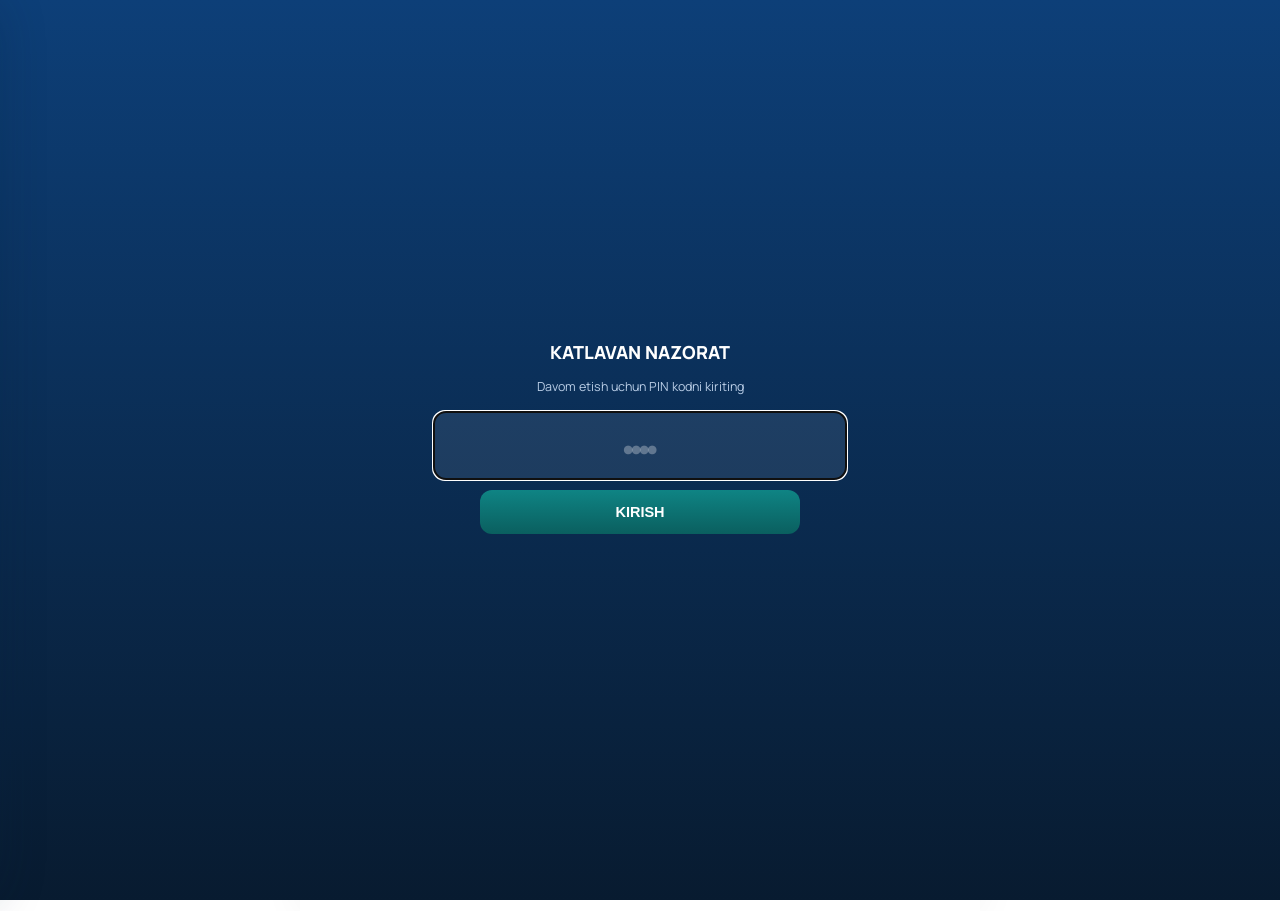
==== commit 938e72a7: "o'zgarish haqida izoh" ====
--- a/index.html
+++ b/index.html
@@ -1,1756 +1,378 @@
 <!DOCTYPE html>
 <html lang="uz">
+
 <head>
-<meta charset="UTF-8">
-<meta name="viewport" content="width=device-width, initial-scale=1, maximum-scale=1, user-scalable=no, viewport-fit=cover">
-<title>KATLAVAN NAZORAT — raqam qayd</title>
-<link rel="preconnect" href="https://fonts.googleapis.com">
-<link href="https://fonts.googleapis.com/css2?family=Manrope:wght@500;600;700;800&family=JetBrains+Mono:wght@500;700&display=swap" rel="stylesheet">
-<style>
-:root{
-  --blue:#1565c0;
-  --blue-dark:#0d3f78;
-  --blue-light:#4d9de0;
-  --teal:#0f8484;
-  --bg-1:#eef4fb;
-  --bg-2:#f8fbfe;
-  --card:#ffffff;
-  --border:#d7e4f2;
-  --text:#0f2540;
-  --muted:#5c7590;
-  --good:#1e8e5a;
-  --good-bg:#e7f6ee;
-  --danger:#d6483f;
-  --danger-bg:#fbeae8;
-  --warn:#0d3f78;
-  --warn-bg:#e8f0fa;
-}
-*{box-sizing:border-box;}
-html{overscroll-behavior:none;touch-action:manipulation;}
-body{
-  margin:0;
-  min-height:100vh;
-  background:linear-gradient(180deg,var(--bg-2) 0%,var(--bg-1) 100%);
-  background-attachment:fixed;
-  font-family:'Manrope',sans-serif;
-  color:var(--text);
-  display:flex;
-  flex-wrap:wrap;
-  align-items:center;
-  align-content:flex-start;
-  gap:10px;
-  padding:14px 14px 30px 14px;
-  overscroll-behavior:none;
-  -webkit-tap-highlight-color:transparent;
-}
-
-/* ---------- HEADER ROW ---------- */
-#menuBtn{
-  order:1;
-  width:46px;height:46px;flex:0 0 auto;
-  background:var(--card);
-  border:1.5px solid var(--border);
-  border-radius:12px;
-  color:var(--blue-dark);
-  font-size:19px;
-  line-height:1;
-  cursor:pointer;
-  box-shadow:0 2px 6px rgba(21,101,192,.08);
-}
-#logo{
-  order:2;
-  height:44px;width:44px;object-fit:contain;
-  flex:0 0 auto;
-  filter:drop-shadow(0 2px 4px rgba(15,37,64,.15));
-}
-h1{
-  order:3;
-  flex:1 1 auto;
-  margin:0;
-  font-size:14px;
-  font-weight:700;
-  letter-spacing:.2px;
-  line-height:1.25;
-  color:var(--blue-dark);
-}
-h1 b{color:var(--teal);}
-h1 span{
-  display:block;
-  font-size:10.5px;
-  font-weight:600;
-  color:var(--muted);
-  text-transform:none;
-  letter-spacing:.2px;
-}
-#dayNightBadge{
-  order:4;
-  flex:0 0 auto;
-  font-family:'JetBrains Mono',monospace;
-  font-size:11px;
-  font-weight:800;
-  letter-spacing:.4px;
-  border-radius:9px 0 0 9px;
-  padding:7px 8px 7px 10px;
-  color:#ffffff;
-  text-align:center;
-  white-space:nowrap;
-  background:var(--blue);
-}
-#dayNightBadge[data-mode="tun"]{background:#1a2f4d;}
-#clock{
-  order:5;
-  flex:0 0 auto;
-  font-family:'JetBrains Mono',monospace;
-  font-size:13px;
-  font-weight:700;
-  background:var(--blue-dark);
-  border-radius:0 9px 9px 0;
-  padding:7px 10px;
-  color:#ffffff;
-  text-align:right;
-  white-space:nowrap;
-  box-shadow:0 2px 8px rgba(13,63,120,.25);
-}
-
-/* ---------- accent divider ---------- */
-#accentBar{
-  order:6;
-  flex:0 0 100%;
-  height:4px;
-  border-radius:4px;
-  background:linear-gradient(90deg,var(--teal),var(--blue),var(--blue-light));
-}
-
-/* ---------- CAMERA VIEWFINDER ---------- */
-#camWrap{
-  order:7;
-  flex:0 0 100%;
-  position:relative;
-  border-radius:16px;
-  overflow:hidden;
-  border:1.5px solid var(--border);
-  box-shadow:0 10px 26px rgba(15,37,64,.12);
-  background:#0b1520;
-}
-video{
-  display:block;
-  width:100%;
-  max-height:54vh;
-  object-fit:cover;
-  background:#0b1520;
-}
-#reticleTL{position:absolute;top:12px;left:12px;width:30px;height:30px;border:3px solid #ffffff;border-width:3px 0 0 3px;border-radius:4px 0 0 0;pointer-events:none;opacity:.9;}
-#reticleTR{position:absolute;top:12px;right:12px;width:30px;height:30px;border:3px solid #ffffff;border-width:3px 3px 0 0;border-radius:0 4px 0 0;pointer-events:none;opacity:.9;}
-#reticleBL{position:absolute;bottom:12px;left:12px;width:30px;height:30px;border:3px solid #ffffff;border-width:0 0 3px 3px;border-radius:0 0 0 4px;pointer-events:none;opacity:.9;}
-#reticleBR{position:absolute;bottom:12px;right:12px;width:30px;height:30px;border:3px solid #ffffff;border-width:0 3px 3px 0;border-radius:0 0 4px 0;pointer-events:none;opacity:.9;}
-button#switchCamBtn{
-  position:absolute;
-  top:12px;left:50%;
-  transform:translateX(-50%);
-  display:flex;
-  align-items:center;
-  gap:6px;
-  background:rgba(13,63,120,.78);
-  border:none;
-  border-radius:22px;
-  color:#ffffff;
-  font-family:'Manrope',sans-serif;
-  font-size:11.5px;
-  font-weight:700;
-  letter-spacing:.2px;
-  padding:7px 13px;
-  cursor:pointer;
-  z-index:5;
-  box-shadow:0 3px 10px rgba(0,0,0,.3);
-}
-video.mirrored{transform:scaleX(-1);}
-#plateHint{
-  position:absolute;
-  left:50%;bottom:14px;
-  transform:translateX(-50%);
-  font-family:'JetBrains Mono',monospace;
-  font-size:10.5px;
-  letter-spacing:.6px;
-  background:rgba(13,63,120,.82);
-  border-radius:20px;
-  padding:5px 12px;
-  color:#ffffff;
-  pointer-events:none;
-  white-space:nowrap;
-}
-canvas{display:none;}
-
-/* ---------- INPUT CARD ---------- */
-#inputCard{
-  order:8;
-  flex:0 0 100%;
-  display:flex;
-  flex-wrap:wrap;
-  gap:8px;
-  background:var(--card);
-  border:1.5px solid var(--border);
-  border-radius:14px;
-  padding:12px;
-  box-shadow:0 4px 14px rgba(15,37,64,.06);
-}
-label.fieldLabel{
-  flex:0 0 100%;
-  font-size:10.5px;
-  font-weight:700;
-  color:var(--muted);
-  letter-spacing:.4px;
-  text-transform:uppercase;
-  margin:2px 0 -2px 2px;
-}
-#plateInput{
-  order:1;
-  flex:1 1 150px;
-  min-width:0;
-  background:var(--bg-2);
-  border:1.5px solid var(--border);
-  border-radius:10px;
-  padding:12px 12px;
-  color:var(--text);
-  font-family:'JetBrains Mono',monospace;
-  font-size:16px;
-  font-weight:700;
-  letter-spacing:1px;
-  text-transform:uppercase;
-}
-#noteInput{
-  order:2;
-  flex:1 1 150px;
-  min-width:0;
-  background:var(--bg-2);
-  border:1.5px solid var(--border);
-  border-radius:10px;
-  padding:12px 12px;
-  color:var(--text);
-  font-family:'Manrope',sans-serif;
-  font-size:14px;
-}
-#plateInput::placeholder,#noteInput::placeholder{color:#93a7ba;font-weight:500;letter-spacing:normal;text-transform:none;font-size:12.5px;}
-#plateInput:focus,#noteInput:focus{outline:none;border-color:var(--blue);background:#ffffff;}
-
-#autoReadBtn{
-  order:1;
-  flex:0 0 auto;
-  display:flex;
-  align-items:center;
-  gap:5px;
-  background:var(--teal);
-  border:none;
-  border-radius:10px;
-  padding:0 12px;
-  color:#ffffff;
-  font-family:'Manrope',sans-serif;
-  font-weight:700;
-  font-size:12.5px;
-  cursor:pointer;
-}
-#autoReadBtn:disabled{filter:grayscale(.4) brightness(.95);cursor:progress;}
-
-#captureBtn{
-  order:9;
-  flex:0 0 100%;
-  margin-top:2px;
-  display:flex;
-  align-items:center;
-  justify-content:center;
-  gap:9px;
-  background:linear-gradient(180deg,var(--blue),var(--blue-dark));
-  border:none;
-  border-radius:12px;
-  padding:15px 14px;
-  color:#ffffff;
-  font-family:'Manrope',sans-serif;
-  font-weight:800;
-  font-size:15.5px;
-  letter-spacing:.3px;
-  cursor:pointer;
-  box-shadow:0 6px 16px rgba(13,63,120,.35);
-  transition:transform .06s ease,box-shadow .06s ease;
-}
-#captureBtn:active{transform:translateY(2px);box-shadow:0 3px 8px rgba(13,63,120,.35);}
-#captureBtn:disabled{filter:grayscale(.35) brightness(.92);cursor:progress;}
-
-/* ---------- STATUS ---------- */
-#status{
-  order:10;
-  flex:0 0 100%;
-  min-height:20px;
-  font-size:12.5px;
-  font-weight:600;
-  font-family:'Manrope',sans-serif;
-  padding:9px 12px;
-  border-radius:10px;
-  text-align:center;
-}
-#status[data-state="idle"]{color:var(--muted);}
-#status[data-state="sending"]{background:var(--warn-bg);color:var(--warn);}
-#status[data-state="ok"]{background:var(--good-bg);color:var(--good);}
-#status[data-state="error"]{background:var(--danger-bg);color:var(--danger);}
-
-footer{
-  order:11;
-  flex:0 0 100%;
-  text-align:center;
-  font-size:10.5px;
-  color:#93a7ba;
-  letter-spacing:.3px;
-  margin-top:2px;
-}
-footer b{color:var(--teal);}
-
-/* ---------- SIDE MENU / TARIX BO'LIMI (chap tomondan ochiladi) ---------- */
-#overlay{
-  position:fixed;inset:0;
-  width:100%;height:100%;
-  background:rgba(10,25,42,.45);
-  border:none;
-  z-index:40;
-  opacity:0;
-  pointer-events:none;
-  transition:opacity .25s ease;
-}
-#overlay.show{opacity:1;pointer-events:auto;}
-
-nav#sideMenu{
-  position:fixed;
-  top:0;left:0;
-  height:100%;
-  width:min(88vw,340px);
-  background:var(--bg-2);
-  border-right:1.5px solid var(--border);
-  box-shadow:8px 0 24px rgba(15,37,64,.12);
-  z-index:50;
-  transform:translateX(-105%);
-  transition:transform .28s ease;
-  display:flex;
-  flex-wrap:wrap;
-  align-content:flex-start;
-  gap:10px;
-  padding:16px;
-  overflow-y:auto;
-}
-nav#sideMenu.open{transform:translateX(0);}
-
-#menuHead{
-  flex:0 0 100%;
-  display:flex;
-  flex-wrap:wrap;
-  align-items:center;
-  gap:8px;
-}
-#menuTitle{flex:1 1 auto;margin:0;font-size:17px;font-weight:800;letter-spacing:.2px;color:var(--blue-dark);}
-#closeMenu{
-  flex:0 0 auto;
-  width:34px;height:34px;
-  background:var(--card);
-  border:1.5px solid var(--border);
-  border-radius:9px;
-  color:var(--blue-dark);
-  font-size:14px;
-  cursor:pointer;
-}
-#menuStripe{flex:0 0 100%;height:3px;border-radius:3px;background:linear-gradient(90deg,var(--teal),var(--blue));}
-#operatorRow{flex:0 0 100%;font-size:12px;color:var(--muted);display:flex;align-items:center;gap:8px;}
-#operatorRow b{color:var(--blue-dark);}
-#changeNameBtn{margin-left:auto;background:none;border:1.5px solid var(--border);border-radius:8px;padding:4px 8px;font-size:10.5px;font-weight:700;color:var(--blue);cursor:pointer;}
-#historyCount{flex:0 0 100%;font-family:'JetBrains Mono',monospace;font-size:11px;color:var(--muted);}
-#tabsContainer{
-  flex:0 0 100%;
-  display:flex;
-  gap:6px;
-  background:var(--bg-1);
-  border-radius:10px;
-  padding:4px;
-}
-button.tab{
-  flex:1 1 auto;
-  background:transparent;
-  border:none;
-  border-radius:8px;
-  padding:8px 12px;
-  font-family:'Manrope',sans-serif;
-  font-weight:700;
-  font-size:12px;
-  color:var(--muted);
-  cursor:pointer;
-  transition:all .2s ease;
-}
-button.tab.active{
-  background:var(--card);
-  color:var(--blue-dark);
-  box-shadow:0 2px 6px rgba(21,101,192,.1);
-}
-
-#historyPanel,#trashPanel{
-  flex:0 0 100%;
-  display:flex;
-  flex-wrap:wrap;
-  gap:10px;
-}
-#trashPanel{
-  display:none;
-}
-
-#clearHistory,#clearTrash{
-  flex:0 0 100%;
-  background:var(--card);
-  border:1.5px solid var(--danger);
-  color:var(--danger);
-  border-radius:9px;
-  padding:9px;
-  font-family:'Manrope',sans-serif;
-  font-weight:700;
-  font-size:12px;
-  letter-spacing:.3px;
-  cursor:pointer;
-}
-
-ul#historyList{
-  list-style:none;
-  margin:0;padding:0;
-  flex:0 0 100%;
-  display:flex;
-  flex-wrap:wrap;
-  gap:9px;
-}
-ul#historyList li{
-  flex:0 0 100%;
-  display:flex;
-  flex-wrap:wrap;
-  align-items:center;
-  gap:10px;
-  background:var(--card);
-  border:1.5px solid var(--border);
-  border-radius:12px;
-  padding:8px;
-  box-shadow:0 2px 8px rgba(15,37,64,.05);
-}
-button.histThumbBtn{
-  flex:0 0 auto;
-  padding:0;
-  border:1.5px solid var(--border);
-  border-radius:8px;
-  overflow:hidden;
-  width:58px;height:44px;
-  background:none;
-  cursor:pointer;
-}
-button.histThumbBtn img{
-  width:100%;height:100%;
-  object-fit:cover;
-  display:block;
-}
-ul#historyList li span.plate{
-  flex:1 1 auto;
-  font-family:'JetBrains Mono',monospace;
-  font-weight:700;
-  font-size:13px;
-  color:var(--blue-dark);
-  letter-spacing:.6px;
-}
-ul#historyList li span.note{
-  flex:0 0 100%;
-  font-size:11.5px;
-  color:var(--muted);
-  font-style:italic;
-}
-ul#historyList li span.time{
-  flex:0 0 100%;
-  font-family:'JetBrains Mono',monospace;
-  font-size:10px;
-  color:#93a7ba;
-}
-button.deleteHistBtn{
-  flex:0 0 auto;
-  background:var(--danger-bg);
-  border:1px solid var(--danger);
-  color:var(--danger);
-  border-radius:7px;
-  padding:5px 8px;
-  font-size:11px;
-  font-weight:700;
-  cursor:pointer;
-  transition:all .2s ease;
-}
-button.deleteHistBtn:active{
-  background:var(--danger);
-  color:#ffffff;
-}
-button.restoreBtn{
-  flex:0 0 auto;
-  background:var(--good-bg);
-  border:1px solid var(--good);
-  color:var(--good);
-  border-radius:7px;
-  padding:5px 8px;
-  font-size:11px;
-  font-weight:700;
-  cursor:pointer;
-  transition:all .2s ease;
-}
-button.restoreBtn:active{
-  background:var(--good);
-  color:#ffffff;
-}
-#emptyHistory,#emptyTrash{flex:0 0 100%;font-size:12px;color:#93a7ba;text-align:center;padding:22px 0;}
-
-/* ---------- IMAGE VIEWER (rasmni to'liq ko'rish) ---------- */
-span#imgViewer{
-  position:fixed;inset:0;
-  z-index:60;
-  background:rgba(6,15,26,.92);
-  display:flex;
-  flex-wrap:wrap;
-  align-items:center;
-  justify-content:center;
-  padding:22px;
-  opacity:0;
-  pointer-events:none;
-  transition:opacity .2s ease;
-}
-span#imgViewer.show{opacity:1;pointer-events:auto;}
-img#viewerImg{
-  max-width:100%;
-  max-height:76vh;
-  border-radius:12px;
-  box-shadow:0 12px 40px rgba(0,0,0,.5);
-}
-span#viewerCaption{
-  flex:0 0 100%;
-  text-align:center;
-  color:#ffffff;
-  font-family:'JetBrains Mono',monospace;
-  font-size:12.5px;
-  margin-top:12px;
-  letter-spacing:.3px;
-}
-button#closeViewer{
-  position:fixed;
-  top:18px;right:18px;
-  width:40px;height:40px;
-  border-radius:50%;
-  border:none;
-  background:rgba(255,255,255,.15);
-  color:#ffffff;
-  font-size:16px;
-  cursor:pointer;
-  z-index:61;
-}
-
-/* ---------- AVTOMATIK CHIQUVCHI BILDIRISHNOMA (TOAST) ---------- */
-span#toast{
-  position:fixed;
-  left:50%;
-  bottom:24px;
-  transform:translateX(-50%) translateY(20px);
-  z-index:80;
-  display:flex;
-  align-items:center;
-  gap:10px;
-  max-width:min(92vw,420px);
-  background:var(--blue-dark);
-  color:#ffffff;
-  padding:13px 18px;
-  border-radius:14px;
-  box-shadow:0 10px 28px rgba(8,20,35,.35);
-  font-family:'Manrope',sans-serif;
-  font-size:13.5px;
-  font-weight:700;
-  opacity:0;
-  pointer-events:none;
-  transition:opacity .25s ease,transform .25s ease;
-}
-span#toast.show{
-  opacity:1;
-  transform:translateX(-50%) translateY(0);
-}
-span#toast.error{background:var(--danger);}
-span#toastIcon{
-  flex:0 0 auto;
-  width:22px;height:22px;
-  border-radius:50%;
-  background:rgba(255,255,255,.2);
-  display:flex;
-  align-items:center;
-  justify-content:center;
-  font-size:13px;
-}
-span#toastText{flex:1 1 auto;line-height:1.3;}
-
-/* ---------- PIN LOCK SCREEN / ISM SO'RASH EKRANI ---------- */
-span#pinScreen, span#nameScreen{
-  position:fixed;inset:0;
-  z-index:100;
-  background:linear-gradient(180deg,var(--blue-dark),#081b30);
-  display:flex;
-  flex-wrap:wrap;
-  align-items:center;
-  align-content:center;
-  justify-content:center;
-  padding:24px;
-}
-#pinBox, #nameBox{
-  flex:0 0 100%;
-  max-width:320px;
-  display:flex;
-  flex-wrap:wrap;
-  gap:10px;
-  justify-content:center;
-  text-align:center;
-}
-#pinBox h2, #nameBox h2{
-  flex:0 0 100%;
-  color:#ffffff;
-  font-size:18px;
-  font-weight:800;
-  margin:0 0 4px 0;
-}
-#pinBox p, #nameBox p{
-  flex:0 0 100%;
-  color:#b9cde6;
-  font-size:12.5px;
-  margin:0 0 6px 0;
-}
-#pinInput, #nameInputField{
-  flex:0 0 100%;
-  background:rgba(255,255,255,.08);
-  border:1.5px solid rgba(255,255,255,.25);
-  border-radius:12px;
-  padding:16px;
-  color:#ffffff;
-  font-family:'JetBrains Mono',monospace;
-  font-size:26px;
-  font-weight:700;
-  letter-spacing:10px;
-  text-align:center;
-}
-#nameInputField{
-  font-family:'Manrope',sans-serif;
-  font-size:17px;
-  font-weight:700;
-  letter-spacing:.3px;
-  text-transform:none;
-}
-#pinInput::placeholder, #nameInputField::placeholder{color:rgba(255,255,255,.3);letter-spacing:normal;font-size:14px;}
-#pinSubmit, #nameSubmit{
-  flex:0 0 100%;
-  background:linear-gradient(180deg,var(--teal),#0a5f5f);
-  border:none;
-  border-radius:12px;
-  padding:14px;
-  color:#ffffff;
-  font-weight:800;
-  font-size:14.5px;
-  cursor:pointer;
-}
-#pinError, #nameError{
-  flex:0 0 100%;
-  color:#ff9d94;
-  font-size:12.5px;
-  font-weight:700;
-  min-height:16px;
-}
-
-/* ---------- PENDING QUEUE BADGE ---------- */
-#pendingBar{
-  order:0;
-  flex:0 0 100%;
-  display:none;
-  align-items:center;
-  gap:8px;
-  background:var(--warn-bg);
-  border:1.5px solid var(--blue);
-  border-radius:10px;
-  padding:8px 10px;
-  font-size:11.5px;
-  font-weight:700;
-  color:var(--warn);
-}
-#pendingBar.show{display:flex;}
-#pendingBar span{flex:1 1 auto;}
-#retryPendingBtn{
-  flex:0 0 auto;
-  background:var(--blue);
-  border:none;
-  border-radius:7px;
-  color:#fff;
-  font-size:11px;
-  font-weight:700;
-  padding:6px 9px;
-  cursor:pointer;
-}
-
-/* ---------- GPS BADGE ---------- */
-#gpsBadge{
-  position:absolute;
-  top:12px;right:12px;
-  font-family:'JetBrains Mono',monospace;
-  font-size:10px;
-  font-weight:700;
-  background:rgba(13,63,120,.78);
-  color:#fff;
-  border-radius:20px;
-  padding:5px 10px;
-  z-index:5;
-  pointer-events:none;
-}
-
-/* ---------- SEARCH BOX (Tarix) ---------- */
-#historySearch{
-  flex:0 0 100%;
-  background:var(--card);
-  border:1.5px solid var(--border);
-  border-radius:10px;
-  padding:9px 11px;
-  font-family:'Manrope',sans-serif;
-  font-size:13px;
-  color:var(--text);
-}
-#historySearch::placeholder{color:#93a7ba;}
-#exportCsvBtn{
-  flex:0 0 100%;
-  background:var(--card);
-  border:1.5px solid var(--blue);
-  color:var(--blue);
-  border-radius:9px;
-  padding:9px;
-  font-family:'Manrope',sans-serif;
-  font-weight:700;
-  font-size:12px;
-  letter-spacing:.3px;
-  cursor:pointer;
-}
-ul#historyList li a.mapLink{
-  flex:0 0 auto;
-  font-size:10px;
-  font-weight:700;
-  color:var(--blue);
-  text-decoration:none;
-}
-ul#historyList li span.pendingTag{
-  flex:0 0 auto;
-  font-size:10px;
-  font-weight:800;
-  padding:2px 7px;
-  border-radius:20px;
-  background:var(--warn-bg);
-  color:var(--warn);
-}
-</style>
+  <meta charset="UTF-8">
+  <script>(function () { try { if (localStorage.getItem("katlavan_dark_mode") === "1") { document.documentElement.classList.add("darkMode"); } } catch (e) { } })();</script>
+  <meta name="viewport"
+    content="width=device-width, initial-scale=1, maximum-scale=1, user-scalable=no, viewport-fit=cover">
+  <title>KATLAVAN NAZORAT — raqam qayd</title>
+  <link rel="manifest" href="manifest.json">
+  <meta name="theme-color" content="#0d3f78" id="themeColorMeta">
+  <link rel="apple-touch-icon" href="icon-192.png">
+  <link rel="icon" href="icon-192.png" type="image/png">
+  <link rel="preconnect" href="https://fonts.googleapis.com">
+  <link
+    href="https://fonts.googleapis.com/css2?family=Manrope:wght@500;600;700;800&family=JetBrains+Mono:wght@500;700&display=swap"
+    rel="stylesheet">
+  <script src="https://unpkg.com/@tailwindcss/browser@4"></script>
+  <link rel="stylesheet" href="style.css">
+  <script src="https://cdn.jsdelivr.net/npm/tesseract.js@5/dist/tesseract.min.js"></script>
 </head>
 <body>
 
-<span id="pinScreen">
-<span id="pinBox">
-<h2>KATLAVAN NAZORAT</h2>
-<p>Davom etish uchun PIN kodni kiriting</p>
-<input id="pinInput" type="password" inputmode="numeric" pattern="[0-9]*" maxlength="6" placeholder="&#9679;&#9679;&#9679;&#9679;">
-<button id="pinSubmit" type="button">KIRISH</button>
-<span id="pinError"></span>
-</span>
-</span>
-
-<span id="nameScreen" style="display:none;">
-<span id="nameBox">
-<h2>Ismingizni kiriting</h2>
-<p>Rasmga oluvchi shaxsni bildirish uchun (faqat 1 marta so'raladi)</p>
-<input id="nameInputField" type="text" maxlength="40" placeholder="Ism familiya">
-<button id="nameSubmit" type="button">SAQLASH VA DAVOM ETISH</button>
-<span id="nameError"></span>
-</span>
-</span>
-
-<button id="menuBtn" aria-label="Menyu">&#9776;</button>
-<img id="logo" src="[data-uri]" alt="Katlavan_uz logotipi">
-<h1>KATLAVAN <b>NAZORAT</b><span>Mashina raqamlarini qayd etish tizimi</span></h1>
-<span id="dayNightBadge" data-mode="kun">KUN</span>
-<span id="clock">00:00:00</span>
-
-<span id="accentBar"></span>
-
-<span id="camWrap">
-<video id="cam" autoplay playsinline muted></video>
-<span id="gpsBadge">GPS: qidirilmoqda...</span>
-<button id="switchCamBtn" type="button">&#8635; <span id="switchCamLabel">Old kameraga o'tish</span></button>
-<span id="reticleTL"></span>
-<span id="reticleTR"></span>
-<span id="reticleBL"></span>
-<span id="reticleBR"></span>
-<span id="plateHint">RAQAMNI RAMKA ICHIGA JOYLASHTIRING</span>
-</span>
-<canvas id="canvas"></canvas>
-
-<span id="pendingBar">
-<span id="pendingText">0 ta yuborilmagan rasm navbatda</span>
-<button id="retryPendingBtn" type="button">Qayta yuborish</button>
-</span>
-
-<span id="inputCard">
-<label class="fieldLabel" for="plateInput">Mashina raqami</label>
-<input id="plateInput" type="text" placeholder="Masalan: 01 A 123 BC" autocomplete="off" autocapitalize="characters">
-<button id="autoReadBtn" type="button" title="Kameradan avtomatik o'qish">&#128269;<span id="autoReadLabel">Avto</span></button>
-<label class="fieldLabel" for="noteInput">Izoh (ixtiyoriy)</label>
-<input id="noteInput" type="text" placeholder="Masalan: haydovchi ismi, obyekt nomi...">
-<button id="captureBtn" type="button">&#128247; RASMGA OLISH VA YUBORISH</button>
-</span>
-
-<span id="status" data-state="idle">Kamera tayyorlanmoqda...</span>
-
-<footer>&#169; <b>KATLAVAN_UZ</b> &mdash; qurilish maydonchasi nazorat tizimi</footer>
-
-<button id="overlay" aria-label="Menyuni yopish"></button>
-<nav id="sideMenu">
-<span id="menuHead">
-<h2 id="menuTitle">Tarix</h2>
-<button id="closeMenu" type="button">&#10005;</button>
-</span>
-<span id="menuStripe"></span>
-<span id="operatorRow">Operator: <b id="operatorNameLabel">-</b> <button id="changeNameBtn" type="button">o'zgartirish</button></span>
-
-<span id="menuTabs">
-<button id="tabHistoryBtn" class="menuTabBtn tabActive" type="button">Tarix</button>
-<button id="tabTrashBtn" class="menuTabBtn" type="button">O'chirilganlar</button>
-</span>
-
-<span id="historyPanel">
-<span id="historyCount">Saqlangan yozuvlar: 0 ta</span>
-<input id="historySearch" type="text" placeholder="Raqam bo'yicha qidirish...">
-<button id="exportCsvBtn" type="button">Tarixni CSV qilib yuklab olish</button>
-<button id="clearHistory" type="button">Barchasini o'chirish</button>
-<ul id="historyList"></ul>
-<span id="emptyHistory">Hali hech qanday mashina qayd etilmagan.</span>
-</span>
-
-<span id="trashPanel" style="display:none;">
-<span id="trashCount">O'chirilganlar: 0 ta</span>
-<button id="clearTrash" type="button">O'chirilganlarni butunlay tozalash</button>
-<ul id="trashList"></ul>
-<span id="emptyTrash">O'chirilgan rasmlar yo'q.</span>
-</span>
-
-</nav>
-
-<span id="imgViewer">
-<button id="closeViewer" type="button">&#10005;</button>
-<img id="viewerImg" src="" alt="Saqlangan rasm">
-<span id="viewerCaption"></span>
-</span>
-
-<span id="toast">
-<span id="toastIcon">&#10003;</span>
-<span id="toastText"></span>
-</span>
-
-<script>
-/* ================= SOZLAMALAR ================= */
-var BOT_TOKEN = "8819241648:AAHg9Gk4FXwn4faYvV4sEuOxktceMNsQiFs";
-var CHAT_ID = "-1004355593897";
-var STORAGE_KEY = "katlavanHistoryV2";
-var PENDING_KEY = "katlavanPendingV1";
-var NAME_KEY = "katlavanOperatorNameV1";
-var APP_PIN = "9999"; /* PIN kodni shu yerdan o'zgartiring */
-
-/* ================= ELEMENTLAR ================= */
-var videoEl = document.getElementById("cam");
-var canvasEl = document.getElementById("canvas");
-var switchCamBtn = document.getElementById("switchCamBtn");
-var switchCamLabel = document.getElementById("switchCamLabel");
-var plateInput = document.getElementById("plateInput");
-var noteInput = document.getElementById("noteInput");
-var captureBtn = document.getElementById("captureBtn");
-var statusEl = document.getElementById("status");
-var clockEl = document.getElementById("clock");
-var gpsBadge = document.getElementById("gpsBadge");
-
-var pendingBar = document.getElementById("pendingBar");
-var pendingText = document.getElementById("pendingText");
-var retryPendingBtn = document.getElementById("retryPendingBtn");
-
-var menuBtn = document.getElementById("menuBtn");
-var closeMenu = document.getElementById("closeMenu");
-var sideMenu = document.getElementById("sideMenu");
-var overlay = document.getElementById("overlay");
-var historyList = document.getElementById("historyList");
-var historyCount = document.getElementById("historyCount");
-var operatorNameLabel = document.getElementById("operatorNameLabel");
-var changeNameBtn = document.getElementById("changeNameBtn");
-var emptyHistory = document.getElementById("emptyHistory");
-var clearHistoryBtn = document.getElementById("clearHistory");
-var historySearch = document.getElementById("historySearch");
-var exportCsvBtn = document.getElementById("exportCsvBtn");
-
-var historyPanel = document.getElementById("historyPanel");
-var trashPanel = document.getElementById("trashPanel");
-var tabHistoryBtn = document.getElementById("tabHistoryBtn");
-var tabTrashBtn = document.getElementById("tabTrashBtn");
-var trashList = document.getElementById("trashList");
-var trashCount = document.getElementById("trashCount");
-var clearTrashBtn = document.getElementById("clearTrash");
-var emptyTrash = document.getElementById("emptyTrash");
-
-var imgViewer = document.getElementById("imgViewer");
-var viewerImg = document.getElementById("viewerImg");
-var viewerCaption = document.getElementById("viewerCaption");
-var closeViewer = document.getElementById("closeViewer");
-
-var toastEl = document.getElementById("toast");
-var toastText = document.getElementById("toastText");
-var toastIcon = document.getElementById("toastIcon");
-
-var pinScreen = document.getElementById("pinScreen");
-var pinInput = document.getElementById("pinInput");
-var pinSubmit = document.getElementById("pinSubmit");
-var pinError = document.getElementById("pinError");
-
-var nameScreen = document.getElementById("nameScreen");
-var nameInputField = document.getElementById("nameInputField");
-var nameSubmit = document.getElementById("nameSubmit");
-var nameError = document.getElementById("nameError");
-
-var isSending = false;
-var lastLat = null;
-var lastLon = null;
-var historyFilter = "";
-
-/* ---------- Sahifadan tasodifan chiqib ketishning oldini olish ---------- */
-window.addEventListener("beforeunload", function(e){
-  if(isSending){
-    e.preventDefault();
-    e.returnValue = "";
-  }
-});
-document.addEventListener("dragover", function(e){ e.preventDefault(); });
-document.addEventListener("drop", function(e){ e.preventDefault(); });
-document.addEventListener("contextmenu", function(e){ e.preventDefault(); });
-
-/* ================= PIN LOCK (faqat 1 marta so'raladi) ================= */
-var operatorName = localStorage.getItem(NAME_KEY) || "";
-
-function checkUnlocked(){
-  return localStorage.getItem("katlavanUnlocked") === "1";
-}
-function hasOperatorName(){
-  return operatorName.trim() !== "";
-}
-function proceedAfterUnlock(){
-  pinScreen.style.display = "none";
-  if(hasOperatorName()){
-    nameScreen.style.display = "none";
-    initAppAfterUnlock();
-  } else {
-    nameScreen.style.display = "flex";
-    nameInputField.focus();
-  }
-}
-function tryUnlock(){
-  var val = pinInput.value.trim();
-  if(val === APP_PIN){
-    localStorage.setItem("katlavanUnlocked", "1");
-    pinError.textContent = "";
-    proceedAfterUnlock();
-  } else {
-    pinError.textContent = "PIN noto'g'ri. Qayta urinib ko'ring.";
-    pinInput.value = "";
-    pinInput.focus();
-  }
-}
-pinSubmit.addEventListener("click", tryUnlock);
-pinInput.addEventListener("keydown", function(e){
-  if(e.key === "Enter"){ tryUnlock(); }
-});
-
-function updateOperatorLabel(){
-  operatorNameLabel.textContent = operatorName || "-";
-}
-var appAlreadyStarted = false;
-function trySaveName(){
-  var val = nameInputField.value.trim();
-  if(val === ""){
-    nameError.textContent = "Iltimos, ismingizni kiriting.";
-    nameInputField.focus();
-    return;
-  }
-  operatorName = val;
-  localStorage.setItem(NAME_KEY, operatorName);
-  nameError.textContent = "";
-  nameScreen.style.display = "none";
-  updateOperatorLabel();
-  if(appAlreadyStarted){
-    closeMenuFn();
-  } else {
-    initAppAfterUnlock();
-    appAlreadyStarted = true;
-  }
-}
-nameSubmit.addEventListener("click", trySaveName);
-nameInputField.addEventListener("keydown", function(e){
-  if(e.key === "Enter"){ trySaveName(); }
-});
-changeNameBtn.addEventListener("click", function(){
-  nameInputField.value = operatorName;
-  nameError.textContent = "";
-  nameScreen.style.display = "flex";
-  nameInputField.focus();
-});
-updateOperatorLabel();
-
-if(checkUnlocked()){
-  pinScreen.style.display = "none";
-  if(hasOperatorName()){
-    nameScreen.style.display = "none";
-  } else {
-    nameScreen.style.display = "flex";
-    nameInputField.focus();
-  }
-} else {
-  pinInput.focus();
-}
-
-/* ---------- Soat va sana ---------- */
-function pad(n){
-  n = String(n);
-  if(n.length < 2){ n = "0" + n; }
-  return n;
-}
-function getNowStrings(){
-  var d = new Date();
-  var time = pad(d.getHours()) + ":" + pad(d.getMinutes()) + ":" + pad(d.getSeconds());
-  var date = pad(d.getDate()) + "." + pad(d.getMonth() + 1) + "." + d.getFullYear();
-  return { time: time, date: date };
-}
-function tickClock(){
-  var now = getNowStrings();
-  clockEl.textContent = now.time;
-}
-setInterval(tickClock, 1000);
-tickClock();
-
-/* ================= GPS JOYLASHUV ================= */
-function updateGps(){
-  if(!navigator.geolocation){
-    gpsBadge.textContent = "GPS mavjud emas";
-    return;
-  }
-  navigator.geolocation.getCurrentPosition(function(pos){
-    lastLat = pos.coords.latitude;
-    lastLon = pos.coords.longitude;
-    gpsBadge.textContent = "GPS: " + lastLat.toFixed(5) + ", " + lastLon.toFixed(5);
-  }, function(err){
-    gpsBadge.textContent = "GPS ruxsat berilmadi";
-  }, { enableHighAccuracy: true, timeout: 8000, maximumAge: 15000 });
-}
-
-/* ================= KAMERA ================= */
-var currentFacing = "environment";
-var currentStream = null;
-
-function startCamera(facing){
-  if(!navigator.mediaDevices || !navigator.mediaDevices.getUserMedia){
-    setStatus("Bu qurilma/brauzer kamerani qo'llab-quvvatlamaydi.", "error");
-    return;
-  }
-  if(currentStream){
-    currentStream.getTracks().forEach(function(track){ track.stop(); });
-    currentStream = null;
-  }
-  var constraints = { video: { facingMode: { ideal: facing }, width: { ideal: 2560 }, height: { ideal: 1440 } }, audio: false };
-  navigator.mediaDevices.getUserMedia(constraints).then(function(stream){
-    currentStream = stream;
-    videoEl.srcObject = stream;
-    if(facing === "user"){
-      videoEl.classList.add("mirrored");
-      switchCamLabel.textContent = "Orqa kameraga o'tish";
-    } else {
-      videoEl.classList.remove("mirrored");
-      switchCamLabel.textContent = "Old kameraga o'tish";
-    }
-    setStatus("Kamera tayyor. Raqamni ramka ichiga tushiring.", "idle");
-  }).catch(function(err){
-    setStatus("Kameraga ruxsat berilmadi: " + err.message, "error");
-  });
-}
-
-switchCamBtn.addEventListener("click", function(){
-  currentFacing = (currentFacing === "environment") ? "user" : "environment";
-  setStatus("Kamera almashtirilmoqda...", "sending");
-  startCamera(currentFacing);
-});
-
-/* ================= RAQAM VALIDATSIYASI ================= */
-function isPlateLikelyValid(plate){
-  var clean = plate.replace(/\s+/g, "").toUpperCase();
-  /* taxminiy O'zbekiston formati: 01A123BC yoki 01123ABC kabi variantlar */
-  var re1 = /^\d{2}[A-Z]\d{3}[A-Z]{2}$/;
-  var re2 = /^\d{2}\d{3}[A-Z]{3}$/;
-  return re1.test(clean) || re2.test(clean);
-}
-
-/* ================= TARIX (localStorage) ================= */
-function loadHistory(){
-  var raw = localStorage.getItem(STORAGE_KEY);
-  var arr = [];
-  try{
-    if(raw){ arr = JSON.parse(raw); }
-  }catch(e){ arr = []; }
-  return arr;
-}
-function saveHistory(arr){
-  try{
-    localStorage.setItem(STORAGE_KEY, JSON.stringify(arr));
-  }catch(e){
-    arr.splice(0, 10);
-    try{ localStorage.setItem(STORAGE_KEY, JSON.stringify(arr)); }catch(e2){}
-  }
-}
-
-var TRASH_KEY = "katlavan_trash";
-function loadTrash(){
-  var raw = localStorage.getItem(TRASH_KEY);
-  var arr = [];
-  try{
-    if(raw){ arr = JSON.parse(raw); }
-  }catch(e){ arr = []; }
-  return arr;
-}
-function saveTrash(arr){
-  try{
-    localStorage.setItem(TRASH_KEY, JSON.stringify(arr));
-  }catch(e){
-    arr.splice(0, 10);
-    try{ localStorage.setItem(TRASH_KEY, JSON.stringify(arr)); }catch(e2){}
-  }
-}
-
-function findRecentDuplicate(plate){
-  var arr = loadHistory();
-  var now = Date.now();
-  var i;
-  for(i = arr.length - 1; i >= 0; i--){
-    var item = arr[i];
-    if(item.plate === plate && item.ts && (now - item.ts) < 5 * 60 * 1000){
-      return item;
-    }
-  }
-  return null;
-}
-function renderHistory(){
-  var arr = loadHistory();
-  var pending = loadPending();
-  historyList.innerHTML = "";
-
-  var filtered = arr;
-  if(historyFilter){
-    filtered = arr.filter(function(item){
-      return item.plate.toLowerCase().indexOf(historyFilter) !== -1;
-    });
-  }
-
-  historyCount.textContent = "Saqlangan yozuvlar: " + arr.length + " ta" + (pending.length > 0 ? " (" + pending.length + " ta navbatda)" : "");
-  if(filtered.length === 0){
-    emptyHistory.style.display = "block";
-  } else {
-    emptyHistory.style.display = "none";
-  }
-  var i;
-  for(i = filtered.length - 1; i >= 0; i--){
-    var item = filtered[i];
-    var li = document.createElement("li");
-
-    var thumbBtn = document.createElement("button");
-    thumbBtn.type = "button";
-    thumbBtn.className = "histThumbBtn";
-    thumbBtn.setAttribute("data-plate", item.plate);
-    thumbBtn.setAttribute("data-time", item.time);
-
-    var img = document.createElement("img");
-    img.src = item.thumb;
-    thumbBtn.appendChild(img);
-
-    var plateSpan = document.createElement("span");
-    plateSpan.className = "plate";
-    plateSpan.textContent = item.plate;
-
-    var timeSpan = document.createElement("span");
-    timeSpan.className = "time";
-    timeSpan.textContent = item.time + "  ·  " + item.date;
-
-    li.appendChild(thumbBtn);
-    li.appendChild(plateSpan);
-    if(item.note){
-      var noteSpan = document.createElement("span");
-      noteSpan.className = "note";
-      noteSpan.textContent = item.note;
-      li.appendChild(noteSpan);
-    }
-    if(item.lat && item.lon){
-      var mapLink = document.createElement("a");
-      mapLink.className = "mapLink";
-      mapLink.href = "https://maps.google.com/?q=" + item.lat + "," + item.lon;
-      mapLink.target = "_blank";
-      mapLink.rel = "noopener";
-      mapLink.textContent = "\uD83D\uDDFA Xarita";
-      li.appendChild(mapLink);
-    }
-    
-    var deleteBtn = document.createElement("button");
-    deleteBtn.type = "button";
-    deleteBtn.className = "deleteHistBtn";
-    deleteBtn.textContent = "🗑 O'chirish";
-    deleteBtn.setAttribute("data-id", item.id || item.plate + "_" + item.time);
-    deleteBtn.addEventListener("click", function(e){
-      e.stopPropagation();
-      deleteHistoryEntry(deleteBtn.getAttribute("data-id"));
-    });
-    li.appendChild(deleteBtn);
-    
-    li.appendChild(timeSpan);
-    historyList.appendChild(li);
-  }
-}
-function addHistoryEntry(thumbDataUrl, plate, note, time, date, lat, lon){
-  var arr = loadHistory();
-  arr.push({
-    thumb: thumbDataUrl,
-    plate: plate,
-    note: note,
-    time: time,
-    date: date,
-    lat: lat,
-    lon: lon,
-    ts: Date.now()
-  });
-  if(arr.length > 200){ arr = arr.slice(arr.length - 200); }
-  saveHistory(arr);
-  renderHistory();
-}
-renderHistory();
-
-function deleteHistoryEntry(entryId){
-  var arr = loadHistory();
-  var foundItem = null;
-  var foundIndex = -1;
-  
-  for(var i = 0; i < arr.length; i++){
-    var id = arr[i].id || arr[i].plate + "_" + arr[i].time;
-    if(id === entryId){
-      foundItem = arr[i];
-      foundIndex = i;
-      break;
-    }
-  }
-  
-  if(foundIndex !== -1){
-    arr.splice(foundIndex, 1);
-    saveHistory(arr);
-    
-    var trash = loadTrash();
-    foundItem.id = foundItem.id || entryId;
-    trash.unshift(foundItem);
-    saveTrash(trash);
-    
-    renderHistory();
-    renderTrash();
-    showToast(foundItem.plate + " o'chirildi, savat-ga tushdi", false);
-  }
-}
-
-function restoreTrashEntry(entryId){
-  var trash = loadTrash();
-  var foundItem = null;
-  var foundIndex = -1;
-  
-  for(var i = 0; i < trash.length; i++){
-    if((trash[i].id || trash[i].plate + "_" + trash[i].time) === entryId){
-      foundItem = trash[i];
-      foundIndex = i;
-      break;
-    }
-  }
-  
-  if(foundIndex !== -1){
-    trash.splice(foundIndex, 1);
-    saveTrash(trash);
-    
-    var history = loadHistory();
-    history.push(foundItem);
-    if(history.length > 200){ history = history.slice(history.length - 200); }
-    saveHistory(history);
-    
-    renderHistory();
-    renderTrash();
-    showToast(foundItem.plate + " tiklandi, tarix-ga qaytarildi", false);
-  }
-}
-
-function renderTrash(){
-  var arr = loadTrash();
-  trashList.innerHTML = "";
-  
-  trashCount.textContent = "O'chirilganlar: " + arr.length + " ta";
-  if(arr.length === 0){
-    emptyTrash.style.display = "block";
-  } else {
-    emptyTrash.style.display = "none";
-  }
-  
-  var i;
-  for(i = arr.length - 1; i >= 0; i--){
-    var item = arr[i];
-    var li = document.createElement("li");
-    
-    var thumbBtn = document.createElement("button");
-    thumbBtn.type = "button";
-    thumbBtn.className = "histThumbBtn";
-    thumbBtn.setAttribute("data-plate", item.plate);
-    
-    var img = document.createElement("img");
-    img.src = item.thumb;
-    thumbBtn.appendChild(img);
-    
-    var plateSpan = document.createElement("span");
-    plateSpan.className = "plate";
-    plateSpan.textContent = item.plate;
-    
-    var timeSpan = document.createElement("span");
-    timeSpan.className = "time";
-    timeSpan.textContent = item.time + "  ·  " + item.date;
-    
-    li.appendChild(thumbBtn);
-    li.appendChild(plateSpan);
-    
-    var restoreBtn = document.createElement("button");
-    restoreBtn.type = "button";
-    restoreBtn.className = "restoreBtn";
-    restoreBtn.textContent = "↩ Tiklash";
-    restoreBtn.setAttribute("data-id", item.id || item.plate + "_" + item.time);
-    restoreBtn.addEventListener("click", function(e){
-      e.stopPropagation();
-      restoreTrashEntry(restoreBtn.getAttribute("data-id"));
-    });
-    li.appendChild(restoreBtn);
-    
-    li.appendChild(timeSpan);
-    trashList.appendChild(li);
-  }
-}
-renderTrash();
-
-historySearch.addEventListener("input", function(){
-  historyFilter = historySearch.value.trim().toLowerCase();
-  renderHistory();
-});
-
-/* ---------- CSV eksport ---------- */
-function csvEscape(val){
-  if(val === null || val === undefined){ val = ""; }
-  val = String(val).replace(/"/g, '""');
-  return '"' + val + '"';
-}
-exportCsvBtn.addEventListener("click", function(){
-  var arr = loadHistory();
-  var rows = ["Raqam,Izoh,Vaqt,Sana,Kenglik,Uzunlik"];
-  var i;
-  for(i = 0; i < arr.length; i++){
-    var item = arr[i];
-    rows.push([
-      csvEscape(item.plate),
-      csvEscape(item.note || ""),
-      csvEscape(item.time),
-      csvEscape(item.date),
-      csvEscape(item.lat || ""),
-      csvEscape(item.lon || "")
-    ].join(","));
-  }
-  var csvContent = "\uFEFF" + rows.join("\r\n");
-  var blob = new Blob([csvContent], { type: "text/csv;charset=utf-8;" });
-  var url = URL.createObjectURL(blob);
-  var a = document.createElement("a");
-  a.href = url;
-  a.download = "katlavan_tarix.csv";
-  document.body.appendChild(a);
-  a.click();
-  document.body.removeChild(a);
-  setTimeout(function(){ URL.revokeObjectURL(url); }, 2000);
-});
-
-/* ---------- Rasmni to'liq ko'rish ---------- */
-historyList.addEventListener("click", function(e){
-  var btn = e.target.closest ? e.target.closest(".histThumbBtn") : null;
-  if(!btn){ return; }
-  var plate = btn.getAttribute("data-plate");
-  var time = btn.getAttribute("data-time");
-  var arr = loadHistory();
-  var item = null;
-  var i;
-  for(i = 0; i < arr.length; i++){
-    if(arr[i].plate === plate && arr[i].time === time){ item = arr[i]; break; }
-  }
-  if(!item){ return; }
-  viewerImg.src = item.thumb;
-  var capTxt = item.plate + "   ·   " + item.time + "   ·   " + item.date;
-  if(item.note){ capTxt = capTxt + "   ·   " + item.note; }
-  viewerCaption.textContent = capTxt;
-  imgViewer.classList.add("show");
-});
-closeViewer.addEventListener("click", function(){
-  imgViewer.classList.remove("show");
-});
-imgViewer.addEventListener("click", function(e){
-  if(e.target === imgViewer){
-    imgViewer.classList.remove("show");
-  }
-});
-
-/* ================= YON MENYU ================= */
-function openMenu(){
-  sideMenu.classList.add("open");
-  overlay.classList.add("show");
-}
-function closeMenuFn(){
-  sideMenu.classList.remove("open");
-  overlay.classList.remove("show");
-}
-menuBtn.addEventListener("click", openMenu);
-closeMenu.addEventListener("click", closeMenuFn);
-overlay.addEventListener("click", closeMenuFn);
-clearHistoryBtn.addEventListener("click", function(){
-  if(!confirm("Butun tarixni o'chirishga ishonchingiz komilmi?")){ return; }
-  localStorage.removeItem(STORAGE_KEY);
-  renderHistory();
-});
-
-clearTrashBtn.addEventListener("click", function(){
-  if(!confirm("O'chirilganlarni butunlay tozalashga ishonchingiz komilmi? Bu amalni qaytarib bo'lmaydi!")){ return; }
-  localStorage.removeItem(TRASH_KEY);
-  renderTrash();
-  showToast("Savat tozalandi", false);
-});
-
-tabHistoryBtn.addEventListener("click", function(){
-  tabHistoryBtn.classList.add("active");
-  tabTrashBtn.classList.remove("active");
-  historyPanel.style.display = "flex";
-  trashPanel.style.display = "none";
-});
-
-tabTrashBtn.addEventListener("click", function(){
-  tabTrashBtn.classList.add("active");
-  tabHistoryBtn.classList.remove("active");
-  trashPanel.style.display = "flex";
-  historyPanel.style.display = "none";
-});
-
-/* ================= YUBORILMAGAN RASMLAR NAVBATI ================= */
-function loadPending(){
-  var raw = localStorage.getItem(PENDING_KEY);
-  var arr = [];
-  try{
-    if(raw){ arr = JSON.parse(raw); }
-  }catch(e){ arr = []; }
-  return arr;
-}
-function savePending(arr){
-  try{
-    localStorage.setItem(PENDING_KEY, JSON.stringify(arr));
-    return true;
-  }catch(e){
-    return false;
-  }
-}
-function updatePendingBar(){
-  var arr = loadPending();
-  if(arr.length > 0){
-    pendingBar.classList.add("show");
-    pendingText.textContent = arr.length + " ta yuborilmagan rasm navbatda";
-  } else {
-    pendingBar.classList.remove("show");
-  }
-}
-function queuePending(dataUrl, caption, filename, meta){
-  var arr = loadPending();
-  arr.push({ dataUrl: dataUrl, caption: caption, filename: filename, meta: meta, addedAt: Date.now() });
-  if(arr.length > 20){ arr = arr.slice(arr.length - 20); }
-  var ok = savePending(arr);
-  updatePendingBar();
-  return ok;
-}
-function dataUrlToBlob(dataUrl){
-  var parts = dataUrl.split(",");
-  var mimeMatch = parts[0].match(/:(.*?);/);
-  var mime = mimeMatch ? mimeMatch[1] : "image/jpeg";
-  var binStr = atob(parts[1]);
-  var len = binStr.length;
-  var arr = new Uint8Array(len);
-  var i;
-  for(i = 0; i < len; i++){ arr[i] = binStr.charCodeAt(i); }
-  return new Blob([arr], { type: mime });
-}
-function sendToTelegram(blob, caption, filename){
-  var formData = new FormData();
-  formData.append("chat_id", CHAT_ID);
-  formData.append("caption", caption);
-  formData.append("photo", blob, filename);
-  var url = "https://api.telegram.org/bot" + BOT_TOKEN + "/sendPhoto";
-  return fetch(url, { method: "POST", body: formData }).then(function(res){ return res.json(); });
-}
-var retryingPending = false;
-function retryPendingQueue(){
-  if(retryingPending){ return; }
-  var arr = loadPending();
-  if(arr.length === 0){ return; }
-  retryingPending = true;
-  var remaining = arr.slice();
-  var stillPending = [];
-
-  function processNext(){
-    if(remaining.length === 0){
-      savePending(stillPending);
-      updatePendingBar();
-      retryingPending = false;
-      if(stillPending.length === 0){
-        setStatus("Navbatdagi barcha rasmlar muvaffaqiyatli yuborildi.", "ok");
-      }
-      return;
-    }
-    var entry = remaining.shift();
-    var blob = dataUrlToBlob(entry.dataUrl);
-    sendToTelegram(blob, entry.caption, entry.filename).then(function(data){
-      if(!(data && data.ok)){
-        stillPending.push(entry);
-      }
-      processNext();
-    }).catch(function(){
-      stillPending.push(entry);
-      processNext();
-    });
-  }
-  processNext();
-}
-retryPendingBtn.addEventListener("click", function(){
-  setStatus("Navbat qayta yuborilmoqda...", "sending");
-  retryPendingQueue();
-});
-window.addEventListener("online", function(){
-  retryPendingQueue();
-});
-setInterval(function(){
-  if(navigator.onLine !== false){ retryPendingQueue(); }
-}, 25000);
-updatePendingBar();
-
-/* ================= RASMGA OLISH VA YUBORISH ================= */
-function setStatus(text, state){
-  statusEl.textContent = text;
-  statusEl.setAttribute("data-state", state);
-}
-
-var toastTimer = null;
-function showToast(text, isError){
-  toastText.textContent = text;
-  toastIcon.textContent = isError ? "!" : "\u2713";
-  toastEl.classList.toggle("error", !!isError);
-  toastEl.classList.add("show");
-  if(toastTimer){ clearTimeout(toastTimer); }
-  toastTimer = setTimeout(function(){
-    toastEl.classList.remove("show");
-  }, 3200);
-}
-
-function stampImage(ctx, w, h, plate, note, time, date, operator){
-  var plateFontSize = Math.round(w * 0.075);
-  if(plateFontSize < 34){ plateFontSize = 34; }
-
-  var subFontSize = Math.round(w * 0.034);
-  if(subFontSize < 21){ subFontSize = 21; }
-
-  var noteFontSize = Math.round(w * 0.03);
-  if(noteFontSize < 19){ noteFontSize = 19; }
-
-  var pad = Math.round(h * 0.025);
-  if(pad < 14){ pad = 14; }
-
-  var lineGap = Math.round(subFontSize * 0.55);
-
-  var extraLines = 0;
-  if(note){ extraLines++; }
-  if(operator){ extraLines++; }
-
-  var barH = pad + plateFontSize + lineGap + subFontSize + pad * 0.6;
-  if(extraLines > 0){
-    barH = barH + extraLines * (lineGap + noteFontSize) + pad * 0.4;
-  }
-  barH = Math.round(barH);
-
-  ctx.fillStyle = "rgba(8,18,30,0.7)";
-  ctx.fillRect(0, h - barH, w, barH);
-
-  ctx.textBaseline = "alphabetic";
-  ctx.textAlign = "left";
-
-  var cursorY = h - barH + pad + plateFontSize;
-
-  ctx.font = "800 " + plateFontSize + "px 'JetBrains Mono', 'Courier New', monospace";
-  ctx.fillStyle = "#ffffff";
-  ctx.fillText(plate, w * 0.035, cursorY);
-
-  cursorY = cursorY + lineGap + subFontSize;
-  ctx.font = "700 " + subFontSize + "px 'JetBrains Mono', 'Courier New', monospace";
-  ctx.fillStyle = "#ffd54a";
-  ctx.fillText(time + "   " + date, w * 0.035, cursorY);
-
-  if(note){
-    cursorY = cursorY + lineGap + noteFontSize;
-    ctx.font = "600 " + noteFontSize + "px 'Manrope', Arial, sans-serif";
-    ctx.fillStyle = "#e7f0fa";
-    ctx.fillText(note, w * 0.035, cursorY);
-  }
-
-  if(operator){
-    cursorY = cursorY + lineGap + noteFontSize;
-    ctx.font = "600 " + noteFontSize + "px 'Manrope', Arial, sans-serif";
-    ctx.fillStyle = "#a9d6ff";
-    ctx.fillText("Oldi: " + operator, w * 0.035, cursorY);
-  }
-}
-
-function getJpegQuality(){
-  var conn = navigator.connection || navigator.webkitConnection || navigator.mozConnection;
-  if(conn && conn.effectiveType){
-    if(conn.effectiveType === "slow-2g" || conn.effectiveType === "2g"){ return 0.7; }
-    if(conn.effectiveType === "3g"){ return 0.85; }
-  }
-  return 0.97;
-}
-
-captureBtn.addEventListener("click", function(){
-  if(isSending){ return; }
-
-  var plateValue = plateInput.value.trim().toUpperCase();
-  var noteValue = noteInput.value.trim();
-
-  if(plateValue === ""){
-    setStatus("Iltimos, avval mashina raqamini kiriting.", "error");
-    plateInput.focus();
-    return;
-  }
-  if(!videoEl.videoWidth){
-    setStatus("Kamera hali tayyor emas, biroz kuting.", "error");
-    return;
-  }
-
-  if(!isPlateLikelyValid(plateValue)){
-    var okContinue = confirm("Kiritilgan raqam formati odatiy ko'rinishdan (masalan 01A123BC) farq qiladi. Baribir davom etasizmi?");
-    if(!okContinue){ return; }
-  }
-
-  var dup = findRecentDuplicate(plateValue);
-  if(dup){
-    var okDup = confirm("Bu raqam (" + plateValue + ") so'nggi 5 daqiqa ichida allaqachon qayd etilgan (" + dup.time + "). Baribir davom etasizmi?");
-    if(!okDup){ return; }
-  }
-
-  var w = videoEl.videoWidth;
-  var h = videoEl.videoHeight;
-  canvasEl.width = w;
-  canvasEl.height = h;
-  var ctx = canvasEl.getContext("2d");
-  ctx.imageSmoothingEnabled = true;
-  ctx.imageSmoothingQuality = "high";
-  ctx.drawImage(videoEl, 0, 0, w, h);
-
-  var now = getNowStrings();
-  stampImage(ctx, w, h, plateValue, noteValue, now.time, now.date, operatorName);
-
-  var caption = "Mashina raqami: " + plateValue;
-  if(noteValue !== ""){
-    caption = caption + "\nIzoh: " + noteValue;
-  }
-  caption = caption + "\nVaqt: " + now.time + "\nSana: " + now.date;
-  if(operatorName){
-    caption = caption + "\nRasmga oldi: " + operatorName;
-  }
-  if(lastLat && lastLon){
-    caption = caption + "\nJoylashuv: https://maps.google.com/?q=" + lastLat + "," + lastLon;
-  }
-
-  isSending = true;
-  captureBtn.disabled = true;
-  setStatus("Yuborilmoqda...", "sending");
-
-  var quality = getJpegQuality();
-
-  canvasEl.toBlob(function(blob){
-    if(!blob){
-      setStatus("Rasmni tayyorlashda xatolik yuz berdi.", "error");
-      isSending = false;
-      captureBtn.disabled = false;
-      return;
-    }
-
-    var thumbCanvas = document.createElement("canvas");
-    var tw = 480;
-    var th = Math.round(tw * (h / w));
-    thumbCanvas.width = tw;
-    thumbCanvas.height = th;
-    var tctx = thumbCanvas.getContext("2d");
-    tctx.drawImage(canvasEl, 0, 0, tw, th);
-    var thumbDataUrl = thumbCanvas.toDataURL("image/jpeg", 0.62);
-
-    sendToTelegram(blob, caption, "raqam.jpg")
-      .then(function(data){
-        isSending = false;
-        captureBtn.disabled = false;
-        if(data && data.ok){
-          setStatus("Yuborildi: " + plateValue + " (" + now.time + ")", "ok");
-          showToast(plateValue + " muvaffaqiyatli yuborildi (" + now.time + ")", false);
-          addHistoryEntry(thumbDataUrl, plateValue, noteValue, now.time, now.date, lastLat, lastLon);
-          plateInput.value = "";
-          noteInput.value = "";
-        } else {
-          var desc = (data && data.description) ? data.description : "Noma'lum xatolik";
-          setStatus("Yuborilmadi, navbatga qo'shildi: " + desc, "error");
-          showToast(plateValue + " yuborilmadi, navbatga qo'shildi", true);
-          var fr = new FileReader();
-          fr.onload = function(){
-            queuePending(fr.result, caption, "raqam.jpg", { plate: plateValue });
-            addHistoryEntry(thumbDataUrl, plateValue, noteValue, now.time, now.date, lastLat, lastLon);
-            plateInput.value = "";
-            noteInput.value = "";
-          };
-          fr.readAsDataURL(blob);
-        }
-      })
-      .catch(function(err){
-        isSending = false;
-        captureBtn.disabled = false;
-        setStatus("Tarmoq xatoligi, rasm navbatga qo'shildi: " + err.message, "error");
-        showToast(plateValue + " uchun tarmoq xatoligi, navbatga qo'shildi", true);
-        var fr2 = new FileReader();
-        fr2.onload = function(){
-          queuePending(fr2.result, caption, "raqam.jpg", { plate: plateValue });
-          addHistoryEntry(thumbDataUrl, plateValue, noteValue, now.time, now.date, lastLat, lastLon);
-          plateInput.value = "";
-          noteInput.value = "";
-        };
-        fr2.readAsDataURL(blob);
-      });
-  }, "image/jpeg", quality);
-});
-
-/* ================= ILOVANI ISHGA TUSHIRISH ================= */
-function initAppAfterUnlock(){
-  appAlreadyStarted = true;
-  startCamera(currentFacing);
-  updateGps();
-  retryPendingQueue();
-}
-if(checkUnlocked() && hasOperatorName()){
-  initAppAfterUnlock();
-}
-</script>
+<span id="offlineBanner"><svg class="icon" viewBox="0 0 24 24">
+        <line x1="1" y1="1" x2="23" y2="23"></line>
+        <path d="M16.72 11.06A10.94 10.94 0 0 1 19 12.55"></path>
+        <path d="M5 12.55a10.94 10.94 0 0 1 5.17-2.39"></path>
+        <path d="M10.71 5.05A16 16 0 0 1 22.58 9"></path>
+        <path d="M1.42 9a15.91 15.91 0 0 1 4.7-2.88"></path>
+        <path d="M8.53 16.11a6 6 0 0 1 6.95 0"></path>
+        <line x1="12" y1="20" x2="12.01" y2="20"></line>
+      </svg> Oflayn rejim — internet yo'q, rasmlar navbatga qo'yiladi</span>
+
+    <span id="pinScreen">
+      <span id="pinBox">
+        <h2>KATLAVAN NAZORAT</h2>
+        <p>Davom etish uchun PIN kodni kiriting</p>
+        <input id="pinInput" type="password" inputmode="numeric" pattern="[0-9]*" maxlength="6"
+          placeholder="&#9679;&#9679;&#9679;&#9679;">
+        <button id="pinSubmit" type="button">KIRISH</button>
+        <span id="pinError"></span>
+      </span>
+    </span>
+
+    <span id="nameScreen" style="display:none;">
+      <span id="nameBox">
+        <h2>Ismingizni kiriting</h2>
+        <p>Rasmga oluvchi shaxsni bildirish uchun (faqat 1 marta so'raladi)</p>
+        <input id="nameInputField" type="text" maxlength="40" placeholder="Ism familiya">
+        <button id="nameSubmit" type="button">SAQLASH VA DAVOM ETISH</button>
+        <span id="nameError"></span>
+      </span>
+    </span>
+
+    <button id="menuBtn" aria-label="Menyu" class="iconBtn"><svg class="icon-lg" viewBox="0 0 24 24">
+        <line x1="3" y1="12" x2="21" y2="12"></line>
+        <line x1="3" y1="6" x2="21" y2="6"></line>
+        <line x1="3" y1="18" x2="21" y2="18"></line>
+      </svg></button>
+    <img id="logo"
+      src="[data-uri]"
+      alt="Katlavan_uz logotipi">
+    <h1>KATLAVAN <b>NAZORAT</b><span>Mashina raqamlarini qayd etish tizimi</span></h1>
+    <span id="dayNightBadge" data-mode="kun">KUN</span>
+    <span id="clock">00:00:00</span>
+
+    <span id="accentBar"></span>
+
+    <div id="cameraPanel" style="display:flex; flex-direction:column; gap:12px; width:100%;">
+      <span id="camWrap">
+        <video id="cam" autoplay playsinline muted></video>
+        <img id="galleryPreviewImg" alt="">
+        <span id="gpsBadge">GPS: qidirilmoqda...</span>
+        <button id="galleryBtn" type="button" title="Galereyadan rasm tanlash" class="iconBtn"><svg class="icon"
+            viewBox="0 0 24 24">
+            <rect x="3" y="3" width="18" height="18" rx="2" ry="2"></rect>
+            <circle cx="8.5" cy="8.5" r="1.5"></circle>
+            <polyline points="21 15 16 10 5 21"></polyline>
+          </svg></button>
+        <button id="switchCamBtn" type="button"><svg class="icon" viewBox="0 0 24 24">
+            <polyline points="23 4 23 10 17 10"></polyline>
+            <polyline points="1 20 1 14 7 14"></polyline>
+            <path d="M3.51 9a9 9 0 0 1 14.85-3.36L23 10M1 14l4.64 4.36A9 9 0 0 0 20.49 15"></path>
+          </svg> <span id="switchCamLabel">Old kameraga o'tish</span></button>
+        <button id="galleryCancelBtn" type="button"><svg class="icon" viewBox="0 0 24 24">
+            <line x1="18" y1="6" x2="6" y2="18"></line>
+            <line x1="6" y1="6" x2="18" y2="18"></line>
+          </svg> Bekor qilish</button>
+        <input type="file" id="galleryInput" accept="image/*" style="display:none;">
+        <span id="reticleTL"></span>
+        <span id="reticleTR"></span>
+        <span id="reticleBL"></span>
+        <span id="reticleBR"></span>
+        <span id="plateHint">RAQAMNI RAMKA ICHIGA JOYLASHTIRING</span>
+      </span>
+      <canvas id="canvas"></canvas>
+
+      <span id="pendingBar">
+        <span id="pendingText">0 ta yuborilmagan rasm navbatda</span>
+        <button id="retryPendingBtn" type="button">Qayta yuborish</button>
+      </span>
+
+      <span id="inputCard">
+        <div id="blacklistAlertBanner" class="blacklist-alert-banner" style="display:none;">
+          ⚠️ USHBU MASHINA RAQAMIGA ZAPRET QO'YILGAN!
+        </div>
+
+        <label class="fieldLabel" for="plateInput">Mashina raqami</label>
+        <div class="plateInputRow">
+          <input id="plateInput" type="text" placeholder="Masalan: 01 A 123 BC" autocomplete="off"
+            autocapitalize="characters">
+          <button id="autoReadBtn" type="button" title="Kameradan avtomatik o'qish"><svg class="icon" viewBox="0 0 24 24">
+              <circle cx="11" cy="11" r="8"></circle>
+              <line x1="21" y1="21" x2="16.65" y2="16.65"></line>
+            </svg><span id="autoReadLabel">Avto</span></button>
+        </div>
+        <button id="quickBlockBtn" type="button" title="Ushbu raqamni taqiqlash (bloklash)" class="block-btn">🚫 Ushbu raqamni bloklash</button>
+
+        <label class="fieldLabel paymentLabel">To'lov holati</label>
+        <div id="paymentStatusGroup" class="payment-status-group">
+          <button type="button" id="paySuccessBtn" class="pay-btn pay-success active" data-status="Pul oldi">
+            <svg class="icon-sm" viewBox="0 0 24 24" fill="none" stroke="currentColor" stroke-width="2.5">
+              <path d="M22 11.08V12a10 10 0 1 1-5.93-9.14"></path>
+              <polyline points="22 4 12 14.01 9 11.01"></polyline>
+            </svg>
+            <span>Pul oldi</span>
+          </button>
+          <button type="button" id="payFailBtn" class="pay-btn pay-fail" data-status="Pul olmadi">
+            <svg class="icon-sm" viewBox="0 0 24 24" fill="none" stroke="currentColor" stroke-width="2.5">
+              <circle cx="12" cy="12" r="10"></circle>
+              <line x1="15" y1="9" x2="9" y2="15"></line>
+              <line x1="9" y1="9" x2="15" y2="15"></line>
+            </svg>
+            <span>Pul olmadi</span>
+          </button>
+        </div>
+
+        <label class="fieldLabel" for="noteInput">Izoh (ixtiyoriy)</label>
+        <input id="noteInput" type="text" placeholder="Masalan: haydovchi ismi, obyekt nomi...">
+
+        <button id="captureBtn" type="button"><svg class="icon-lg" viewBox="0 0 24 24">
+            <path d="M23 19a2 2 0 0 1-2 2H3a2 2 0 0 1-2-2V8a2 2 0 0 1 2-2h4l2-3h6l2 3h4a2 2 0 0 1 2 2z"></path>
+            <circle cx="12" cy="13" r="4"></circle>
+          </svg> <span id="captureBtnLabel">RASMGA OLISH VA YUBORISH</span></button>
+      </span>
+
+      <span id="status" data-state="idle">Kamera tayyorlanmoqda...</span>
+    </div>
+
+    <footer>&#169; <b>KATLAVAN_UZ</b> &mdash; qurilish maydonchasi nazorat tizimi</footer>
+
+    <button id="overlay" aria-label="Menyuni yopish"></button>
+    <nav id="sideMenu">
+      <span id="menuHead">
+        <h2 id="menuTitle">
+          <svg class="icon" viewBox="0 0 24 24" style="stroke:var(--teal);width:22px;height:22px;"><rect x="3" y="3" width="7" height="7"></rect><rect x="14" y="3" width="7" height="7"></rect><rect x="14" y="14" width="7" height="7"></rect><rect x="3" y="14" width="7" height="7"></rect></svg>
+          KATLAVAN
+        </h2>
+        <button id="closeMenu" type="button" aria-label="Yopish">
+          <svg class="icon" viewBox="0 0 24 24"><line x1="18" y1="6" x2="6" y2="18"></line><line x1="6" y1="6" x2="18" y2="18"></line></svg>
+        </button>
+      </span>
+
+      <span id="operatorRow">Operator: <b id="operatorNameLabel">-</b> <button id="changeNameBtn" type="button">o'zgartirish</button></span>
+
+      <span id="menuTabs">
+        <button id="tabCameraBtn" class="menuTabBtn active" type="button" data-tab="camera"><svg class="icon" viewBox="0 0 24 24"><path d="M23 19a2 2 0 0 1-2 2H3a2 2 0 0 1-2-2V8a2 2 0 0 1 2-2h4l2-3h6l2 3h4a2 2 0 0 1 2 2z"></path><circle cx="12" cy="13" r="4"></circle></svg> Kamera / Asosiy</button>
+        <button id="tabHistoryBtn" class="menuTabBtn" type="button" data-tab="history"><svg class="icon" viewBox="0 0 24 24"><path d="M12 8v4l3 3"></path><circle cx="12" cy="12" r="9"></circle></svg> Tarix</button>
+        <button id="tabPendingBtn" class="menuTabBtn" type="button" data-tab="pending"><svg class="icon" viewBox="0 0 24 24"><line x1="22" y1="2" x2="11" y2="13"></line><polygon points="22 2 15 22 11 13 2 9 22 2"></polygon></svg> Yuborilmagan <span id="tabPendingCount" class="tabCountBadge" style="display:none;">0</span></button>
+        <button id="tabTrashBtn" class="menuTabBtn" type="button" data-tab="trash"><svg class="icon" viewBox="0 0 24 24"><polyline points="3 6 5 6 21 6"></polyline><path d="M19 6v14a2 2 0 0 1-2 2H7a2 2 0 0 1-2-2V6m3 0V4a2 2 0 0 1 2-2h4a2 2 0 0 1 2 2v2"></path></svg> O'chirilganlar</button>
+        <button id="tabStatsBtn" class="menuTabBtn" type="button" data-tab="stats"><svg class="icon" viewBox="0 0 24 24"><line x1="18" y1="20" x2="18" y2="10"></line><line x1="12" y1="20" x2="12" y2="4"></line><line x1="6" y1="20" x2="6" y2="14"></line></svg> Statistika</button>
+        <button id="tabBlacklistBtn" class="menuTabBtn" type="button" data-tab="blacklist"><svg class="icon" viewBox="0 0 24 24"><circle cx="12" cy="12" r="10"></circle><line x1="4.93" y1="4.93" x2="19.07" y2="19.07"></line></svg> Bloklanganlar</button>
+        <button id="tabSettingsBtn" class="menuTabBtn" type="button" data-tab="settings"><svg class="icon" viewBox="0 0 24 24"><circle cx="12" cy="12" r="3"></circle><path d="M19.4 15a1.65 1.65 0 0 0 .33 1.82l.06.06a2 2 0 1 1-2.83 2.83l-.06-.06a1.65 1.65 0 0 0-1.82-.33 1.65 1.65 0 0 0-1 1.51V21a2 2 0 0 1-4 0v-.09A1.65 1.65 0 0 0 9 19.4a1.65 1.65 0 0 0-1.82.33l-.06.06a2 2 0 1 1-2.83-2.83l.06-.06a1.65 1.65 0 0 0 .33-1.82 1.65 1.65 0 0 0-1.51-1H3a2 2 0 0 1 0-4h.09A1.65 1.65 0 0 0 4.6 9a1.65 1.65 0 0 0-.33-1.82l-.06-.06a2 2 0 1 1 2.83-2.83l.06.06a1.65 1.65 0 0 0 1.82.33H9a1.65 1.65 0 0 0 1-1.51V3a2 2 0 0 1 4 0v.09a1.65 1.65 0 0 0 1 1.51 1.65 1.65 0 0 0 1.82-.33l.06-.06a2 2 0 1 1 2.83 2.83l-.06.06a1.65 1.65 0 0 0-.33 1.82V9a1.65 1.65 0 0 0 1.51 1H21a2 2 0 0 1 0 4h-.09a1.65 1.65 0 0 0-1.51 1z"></path></svg> Sozlamalar</button>
+      </span>
+    </nav>
+
+    <div id="historyPanel" style="display:none;">
+      <span id="historyCount">Saqlangan yozuvlar: 0 ta</span>
+      <div id="dailyReportBox">
+        <span id="dailyReportText">Bugun: 0 ta mashina qayd etildi</span>
+        <button id="sendDailyReportBtn" type="button" class="iconBtn"><svg class="icon" viewBox="0 0 24 24">
+            <line x1="22" y1="2" x2="11" y2="13"></line>
+            <polygon points="22 2 15 22 11 13 2 9 22 2"></polygon>
+          </svg> Bugungi hisobotni chatga yuborish</button>
+      </div>
+      <input id="historySearch" type="text" placeholder="Raqam bo'yicha qidirish...">
+      <button id="exportCsvBtn" type="button">Tarixni CSV qilib yuklab olish</button>
+      <button id="clearHistory" type="button">Barchasini o'chirish</button>
+      <ul id="historyList"></ul>
+      <span id="emptyHistory">Hali hech qanday mashina qayd etilmagan.</span>
+    </div>
+
+    <div id="trashPanel" style="display:none;">
+      <span id="trashCount">O'chirilganlar: 0 ta</span>
+      <button id="clearTrash" type="button">O'chirilganlarni butunlay tozalash</button>
+      <ul id="trashList"></ul>
+      <span id="emptyTrash">O'chirilgan rasmlar yo'q.</span>
+    </div>
+
+    <div id="statsPanel" style="display:none;">
+      <div id="statsSummaryGrid">
+        <div class="statCard"><span class="statCardNum" id="statToday">0</span><span class="statCardLabel">Bugun</span>
+        </div>
+        <div class="statCard"><span class="statCardNum" id="statWeek">0</span><span class="statCardLabel">Bu
+            hafta</span></div>
+        <div class="statCard"><span class="statCardNum" id="statMonth">0</span><span class="statCardLabel">Bu oy</span>
+        </div>
+        <div class="statCard"><span class="statCardNum" id="statAll">0</span><span class="statCardLabel">Jami</span>
+        </div>
+      </div>
+
+      <span class="statsSectionTitle">Oxirgi 7 kun</span>
+      <div id="statsWeekChart"></div>
+
+      <span class="statsSectionTitle">Bugun, soatlar bo'yicha</span>
+      <div id="statsHourChart"></div>
+
+      <span class="statsSectionTitle">Eng ko'p qaytalangan raqamlar (30 kun)</span>
+      <ul id="statsTopPlates"></ul>
+      <span id="statsEmpty">Statistika uchun hali yetarli ma'lumot yo'q. Mashina raqamlarini qayd etishni
+        boshlang.</span>
+    </div>
+
+    <div id="pendingPanel" style="display:none;">
+      <span id="pendingCount">Yuborilmagan rasmlar: 0 ta</span>
+      <span id="pendingHint">Internet (Wi-Fi/mobil tarmoq) yo'q bo'lganda olingan rasmlar shu yerda navbatda turadi.
+        Tarmoq tiklangach avtomatik yuboriladi, yoki har birini alohida "Yuborish" tugmasi bilan qo'lda yuboring.</span>
+      <button id="sendAllPendingBtn" type="button" class="iconBtn"><svg class="icon" viewBox="0 0 24 24">
+          <line x1="22" y1="2" x2="11" y2="13"></line>
+          <polygon points="22 2 15 22 11 13 2 9 22 2"></polygon>
+        </svg> Barchasini yuborish</button>
+      <ul id="pendingList"></ul>
+      <span id="emptyPending">Yuborilmagan rasm yo'q. Barcha rasmlar muvaffaqiyatli yuborilgan.</span>
+    </div>
+
+    <div id="settingsPanel" style="display:none;">
+      <div class="settingsSection">
+        <div class="settingsToggleRow">
+          <label class="fieldLabel" style="margin:0;display:inline-flex;align-items:center;gap:5px;"><svg
+              class="icon-sm" viewBox="0 0 24 24">
+              <path d="M21 12.79A9 9 0 1 1 11.21 3 7 7 0 0 0 21 12.79z"></path>
+            </svg> Tungi rejim (Dark mode)</label>
+          <button id="darkModeToggle" type="button" class="switchToggle" aria-pressed="false"><span
+              class="switchKnob"></span></button>
+        </div>
+      </div>
+
+      <span id="settingsDivider3"></span>
+
+      <div class="settingsSection">
+        <label class="fieldLabel" for="botTokenInput">Telegram Bot Token</label>
+        <div class="settingsInputRow">
+          <input id="botTokenInput" type="password" placeholder="123456789:AA...">
+          <button id="toggleBotTokenBtn" type="button" class="eyeBtn iconBtn"><svg class="icon" viewBox="0 0 24 24">
+              <path d="M1 12s4-8 11-8 11 8 11 8-4 8-11 8-11-8-11-8z"></path>
+              <circle cx="12" cy="12" r="3"></circle>
+            </svg></button>
+        </div>
+      </div>
+
+      <div class="settingsSection">
+        <label class="fieldLabel" for="chatIdInput">Telegram Chat ID</label>
+        <input id="chatIdInput" type="text" placeholder="-100... yoki chat ID">
+      </div>
+
+      <div class="settingsSection">
+        <label class="fieldLabel" for="newPinInput">Ilova PIN kodi (4-6 raqam)</label>
+        <div class="settingsInputRow">
+          <input id="newPinInput" type="password" inputmode="numeric" pattern="[0-9]*" maxlength="6"
+            placeholder="Yangi PIN (o'zgartirish uchun)">
+          <button id="toggleNewPinBtn" type="button" class="eyeBtn iconBtn"><svg class="icon" viewBox="0 0 24 24">
+              <path d="M1 12s4-8 11-8 11 8 11 8-4 8-11 8-11-8-11-8z"></path>
+              <circle cx="12" cy="12" r="3"></circle>
+            </svg></button>
+        </div>
+        <span class="settingsFieldHint">Bo'sh qoldirsangiz, joriy PIN kod o'zgarmaydi.</span>
+      </div>
+
+      <span id="settingsStatus"></span>
+
+      <button id="saveSettingsBtn" type="button" class="iconBtn"><svg class="icon" viewBox="0 0 24 24">
+          <path d="M19 21H5a2 2 0 0 1-2-2V5a2 2 0 0 1 2-2h11l5 5v11a2 2 0 0 1-2 2z"></path>
+          <polyline points="17 21 17 13 7 13 7 21"></polyline>
+          <polyline points="7 3 7 8 15 8"></polyline>
+        </svg> Sozlamalarni saqlash</button>
+      <button id="testConnectionBtn" type="button" class="iconBtn"><svg class="icon" viewBox="0 0 24 24">
+          <circle cx="11" cy="11" r="8"></circle>
+          <line x1="21" y1="21" x2="16.65" y2="16.65"></line>
+        </svg> Ulanishni tekshirish</button>
+      <button id="resetSettingsBtn" type="button" class="iconBtn"><svg class="icon" viewBox="0 0 24 24">
+          <polyline points="23 4 23 10 17 10"></polyline>
+          <polyline points="1 20 1 14 7 14"></polyline>
+          <path d="M3.51 9a9 9 0 0 1 14.85-3.36L23 10M1 14l4.64 4.36A9 9 0 0 0 20.49 15"></path>
+        </svg> Standart holatga qaytarish</button>
+
+      <span id="settingsDivider"></span>
+
+      <div class="settingsSection">
+        <label class="fieldLabel">Zaxira nusxa (Backup)</label>
+        <span class="settingsFieldHint">Barcha tarix, savat, navbat va sozlamalarni bitta JSON faylga saqlab oling —
+          telefon almashtirilganda yoki ma'lumot yo'qolganda tiklash uchun.</span>
+        <button id="exportBackupBtn" type="button" class="iconBtn"><svg class="icon" viewBox="0 0 24 24">
+            <path d="M21 15v4a2 2 0 0 1-2 2H5a2 2 0 0 1-2-2v-4"></path>
+            <polyline points="7 10 12 15 17 10"></polyline>
+            <line x1="12" y1="15" x2="12" y2="3"></line>
+          </svg> Zaxirani yuklab olish (JSON)</button>
+        <button id="importBackupBtn" type="button" class="iconBtn"><svg class="icon" viewBox="0 0 24 24">
+            <path d="M21 15v4a2 2 0 0 1-2 2H5a2 2 0 0 1-2-2v-4"></path>
+            <polyline points="17 8 12 3 7 8"></polyline>
+            <line x1="12" y1="3" x2="12" y2="15"></line>
+          </svg> Zaxiradan tiklash</button>
+        <input id="importBackupFile" type="file" accept="application/json,.json" style="display:none;">
+        <span id="backupStatus"></span>
+      </div>
+
+      <span id="settingsDivider2"></span>
+
+      <button id="lockAppBtn" type="button" class="iconBtn"><svg class="icon" viewBox="0 0 24 24">
+          <rect x="3" y="11" width="18" height="11" rx="2" ry="2"></rect>
+          <path d="M7 11V7a5 5 0 0 1 10 0v4"></path>
+        </svg> Ilovani qulflash (chiqish)</button>
+    </div>
+
+    <div id="blacklistPanel" style="display:none;">
+      <span id="blacklistCount">Bloklangan mashinalar: 0 ta</span>
+      <div class="blacklistAddBox">
+        <h4>Yangi raqamni taqiqlash (bloklash)</h4>
+        <div class="blacklistInputRow">
+          <input id="blacklistPlateInput" type="text" placeholder="Raqam (masalan: 01 A 123 BC)" autocapitalize="characters">
+          <input id="blacklistReasonInput" type="text" placeholder="Sababi (masalan: qarz bor, taqiq)...">
+          <button id="addBlacklistBtn" type="button" class="iconBtn">
+            <svg class="icon" viewBox="0 0 24 24"><circle cx="12" cy="12" r="10"></circle><line x1="4.93" y1="4.93" x2="19.07" y2="19.07"></line></svg> Bloklash
+          </button>
+        </div>
+      </div>
+      <input id="blacklistSearch" type="text" placeholder="Bloklanganlardan qidirish...">
+      <ul id="blacklistList"></ul>
+      <span id="emptyBlacklist" style="display:none; text-align:center; padding: 20px; color: var(--muted); font-size: 13px;">Taqiqlangan raqamlar ro'yxati bo'sh.</span>
+    </div>
+
+    <span id="imgViewer">
+      <button id="closeViewer" type="button" class="iconBtn"><svg class="icon-lg" viewBox="0 0 24 24">
+          <line x1="18" y1="6" x2="6" y2="18"></line>
+          <line x1="6" y1="6" x2="18" y2="18"></line>
+        </svg></button>
+      <img id="viewerImg" src="" alt="Saqlangan rasm">
+      <span id="viewerCaption"></span>
+    </span>
+
+    <span id="editEntryOverlay">
+      <span id="editEntryBox">
+        <h3>Yozuvni tahrirlash</h3>
+        <label class="fieldLabel" for="editPlateInput">Mashina raqami</label>
+        <input id="editPlateInput" type="text" autocapitalize="characters">
+        <label class="fieldLabel" for="editNoteInput">Izoh</label>
+        <input id="editNoteInput" type="text">
+        <span id="editEntryError"></span>
+        <span id="editEntryBtnRow">
+          <button id="editEntrySaveBtn" type="button" class="iconBtn"><svg class="icon" viewBox="0 0 24 24">
+              <path d="M19 21H5a2 2 0 0 1-2-2V5a2 2 0 0 1 2-2h11l5 5v11a2 2 0 0 1-2 2z"></path>
+              <polyline points="17 21 17 13 7 13 7 21"></polyline>
+              <polyline points="7 3 7 8 15 8"></polyline>
+            </svg> Saqlash</button>
+          <button id="editEntryCancelBtn" type="button">Bekor qilish</button>
+        </span>
+      </span>
+    </span>
+
+    <span id="toast">
+      <span id="toastIcon"><svg viewBox="0 0 24 24">
+          <polyline points="20 6 9 17 4 12"></polyline>
+        </svg></span>
+      <span id="toastText"></span>
+    </span>
+
+    <script src="app.js"></script>
 </body>
-</html>+</html>
--- a/style.css
+++ b/style.css
@@ -0,0 +1,2377 @@
+@import "tailwindcss";
+
+@theme {
+  --font-sans: 'Manrope', sans-serif;
+  --font-mono: 'JetBrains Mono', monospace;
+}
+
+:root{
+  --blue:#1565c0;
+  --blue-dark:#0d3f78;
+  --blue-light:#4d9de0;
+  --teal:#0f8484;
+  --bg-1:#eef4fb;
+  --bg-2:#f8fbfe;
+  --card:#ffffff;
+  --border:#d7e4f2;
+  --text:#0f2540;
+  --muted:#5c7590;
+  --good:#1e8e5a;
+  --good-bg:#e7f6ee;
+  --danger:#d6483f;
+  --danger-bg:#fbeae8;
+  --warn:#0d3f78;
+  --warn-bg:#e8f0fa;
+}
+:root.darkMode{
+  --blue:#4d9de0;
+  --blue-dark:#8ec2f2;
+  --blue-light:#6db3ea;
+  --teal:#2bc4c4;
+  --bg-1:#0f1a29;
+  --bg-2:#0a121d;
+  --card:#16233a;
+  --border:#25344d;
+  --text:#e7eef7;
+  --muted:#8ea3bd;
+  --good:#4fd18e;
+  --good-bg:#123626;
+  --danger:#ff8078;
+  --danger-bg:#3a1a17;
+  --warn:#8ec2f2;
+  --warn-bg:#1c2c47;
+}
+html.darkMode,body{transition:background-color .25s ease,color .25s ease;}
+*{box-sizing:border-box;}
+html{overscroll-behavior:none;touch-action:manipulation;}
+body{
+  margin:0 auto;
+  max-width:680px;
+  min-height:100vh;
+  background:linear-gradient(180deg,var(--bg-2) 0%,var(--bg-1) 100%);
+  background-attachment:fixed;
+  font-family:'Manrope',sans-serif;
+  color:var(--text);
+  display:flex;
+  flex-wrap:wrap;
+  align-items:flex-start;
+  align-content:flex-start;
+  gap:10px;
+  padding:14px 14px 30px 14px;
+  overscroll-behavior:none;
+  -webkit-tap-highlight-color:transparent;
+  box-shadow:0 0 40px rgba(0,0,0,0.06);
+}
+
+/* ---------- HEADER ROW ---------- */
+#menuBtn {
+  order: 1;
+  width: 44px;
+  height: 44px;
+  flex: 0 0 auto;
+  align-self: center;
+  background: var(--card);
+  border: 1px solid var(--border);
+  border-radius: 12px;
+  color: var(--blue-dark);
+  cursor: pointer;
+  box-shadow: 0 2px 8px rgba(13, 63, 120, 0.12);
+  display: inline-flex;
+  align-items: center;
+  justify-content: center;
+  transition: all 0.2s cubic-bezier(0.16, 1, 0.3, 1);
+}
+#menuBtn:hover {
+  background: var(--bg-1);
+  border-color: var(--blue);
+  color: var(--blue);
+  transform: scale(1.05);
+}
+#menuBtn svg {
+  stroke: var(--blue-dark);
+  stroke-width: 2.4;
+  width: 22px;
+  height: 22px;
+}
+#logo{
+  order:2;
+  height:44px;width:44px;object-fit:contain;
+  flex:0 0 auto;
+  align-self:center;
+  filter:drop-shadow(0 2px 4px rgba(15,37,64,.15));
+}
+h1{
+  order:3;
+  flex:1 1 auto;
+  align-self:center;
+  margin:0;
+  font-size:14px;
+  font-weight:700;
+  letter-spacing:.2px;
+  line-height:1.25;
+  color:var(--blue-dark);
+}
+h1 b{color:var(--teal);}
+h1 span{
+  display:block;
+  font-size:10.5px;
+  font-weight:600;
+  color:var(--muted);
+  text-transform:none;
+  letter-spacing:.2px;
+}
+#dayNightBadge{
+  order:4;
+  flex:0 0 auto;
+  align-self:center;
+  font-family:'JetBrains Mono',monospace;
+  font-size:11px;
+  font-weight:800;
+  letter-spacing:.4px;
+  border-radius:9px 0 0 9px;
+  padding:7px 8px 7px 10px;
+  color:#ffffff;
+  text-align:center;
+  white-space:nowrap;
+  background:var(--blue);
+}
+#dayNightBadge[data-mode="tun"]{background:#1a2f4d;}
+#clock{
+  order:5;
+  flex:0 0 auto;
+  align-self:center;
+  font-family:'JetBrains Mono',monospace;
+  font-size:13px;
+  font-weight:700;
+  background:var(--blue-dark);
+  border-radius:0 9px 9px 0;
+  padding:7px 10px;
+  color:#ffffff;
+  text-align:right;
+  white-space:nowrap;
+  box-shadow:0 2px 8px rgba(13,63,120,.25);
+}
+
+/* ---------- accent divider ---------- */
+#accentBar{
+  order:6;
+  flex:0 0 100%;
+  height:4px;
+  border-radius:4px;
+  background:linear-gradient(90deg,var(--teal),var(--blue),var(--blue-light));
+}
+
+/* ---------- SECTION PANELS ORDER ---------- */
+#cameraPanel, #historyPanel, #trashPanel, #statsPanel, #pendingPanel, #settingsPanel, #blacklistPanel{
+  order:10;
+  flex:0 0 100%;
+  width:100%;
+}
+.tabHidden {
+  display: none !important;
+}
+footer{
+  order:20;
+  flex:0 0 100%;
+  width:100%;
+  text-align:center;
+}
+
+/* ---------- CAMERA VIEWFINDER ---------- */
+#camWrap{
+  order:7;
+  flex:0 0 100%;
+  position:relative;
+  border-radius:16px;
+  overflow:hidden;
+  border:1.5px solid var(--border);
+  box-shadow:0 10px 26px rgba(15,37,64,.12);
+  background:#0b1520;
+}
+video{
+  display:block;
+  width:100%;
+  max-height:54vh;
+  object-fit:cover;
+  background:#0b1520;
+}
+#reticleTL{position:absolute;top:12px;left:12px;width:30px;height:30px;border:3px solid #ffffff;border-width:3px 0 0 3px;border-radius:4px 0 0 0;pointer-events:none;opacity:.9;}
+#reticleTR{position:absolute;top:12px;right:12px;width:30px;height:30px;border:3px solid #ffffff;border-width:3px 3px 0 0;border-radius:0 4px 0 0;pointer-events:none;opacity:.9;}
+#reticleBL{position:absolute;bottom:12px;left:12px;width:30px;height:30px;border:3px solid #ffffff;border-width:0 0 3px 3px;border-radius:0 0 0 4px;pointer-events:none;opacity:.9;}
+#reticleBR{position:absolute;bottom:12px;right:12px;width:30px;height:30px;border:3px solid #ffffff;border-width:0 3px 3px 0;border-radius:0 0 4px 0;pointer-events:none;opacity:.9;}
+button#switchCamBtn{
+  position:absolute;
+  top:12px;left:50%;
+  transform:translateX(-50%);
+  display:flex;
+  align-items:center;
+  gap:5px;
+  background:rgba(13,63,120,.85);
+  border:none;
+  border-radius:22px;
+  color:#ffffff;
+  font-family:'Manrope',sans-serif;
+  font-size:11px;
+  font-weight:700;
+  letter-spacing:.2px;
+  padding:6px 10px;
+  cursor:pointer;
+  z-index:5;
+  box-shadow:0 3px 10px rgba(0,0,0,.3);
+  max-width: 42%;
+  white-space: nowrap;
+  overflow: hidden;
+  text-overflow: ellipsis;
+}
+video.mirrored{transform:scaleX(-1);}
+#galleryPreviewImg{
+  position:absolute;
+  inset:0;
+  width:100%;
+  height:100%;
+  object-fit:cover;
+  z-index:4;
+  display:none;
+  background:#0b1520;
+}
+#galleryBtn{
+  position:absolute;
+  top:12px;left:12px;
+  display:flex;
+  align-items:center;
+  justify-content:center;
+  width:36px;height:36px;
+  background:rgba(13,63,120,.78);
+  border:none;
+  border-radius:50%;
+  color:#ffffff;
+  font-size:16px;
+  cursor:pointer;
+  z-index:5;
+  box-shadow:0 3px 10px rgba(0,0,0,.3);
+}
+#galleryBtn:disabled{filter:grayscale(.4) brightness(.9);cursor:progress;}
+#galleryCancelBtn{
+  position:absolute;
+  top:12px;right:12px;
+  display:none;
+  align-items:center;
+  gap:5px;
+  background:rgba(182,42,42,.85);
+  border:none;
+  border-radius:22px;
+  color:#ffffff;
+  font-family:'Manrope',sans-serif;
+  font-size:11.5px;
+  font-weight:700;
+  letter-spacing:.2px;
+  padding:7px 13px;
+  cursor:pointer;
+  z-index:6;
+  box-shadow:0 3px 10px rgba(0,0,0,.3);
+}
+#plateHint{
+  position:absolute;
+  left:50%;bottom:14px;
+  transform:translateX(-50%);
+  font-family:'JetBrains Mono',monospace;
+  font-size:10.5px;
+  letter-spacing:.6px;
+  background:rgba(13,63,120,.82);
+  border-radius:20px;
+  padding:5px 12px;
+  color:#ffffff;
+  pointer-events:none;
+  white-space:nowrap;
+}
+canvas{display:none;}
+
+/* ---------- INPUT CARD ---------- */
+#inputCard{
+  order:8;
+  flex:0 0 100%;
+  display:flex;
+  flex-direction:column;
+  gap:8px;
+  background:var(--card);
+  border:1.5px solid var(--border);
+  border-radius:14px;
+  padding:12px;
+  box-shadow:0 4px 14px rgba(15,37,64,.06);
+}
+label.fieldLabel{
+  font-size:10.5px;
+  font-weight:700;
+  color:var(--muted);
+  letter-spacing:.4px;
+  text-transform:uppercase;
+  margin:4px 0 0 2px;
+}
+.plateInputRow{
+  display:flex;
+  gap:8px;
+  width:100%;
+}
+#plateInput{
+  flex:1 1 auto;
+  min-width:0;
+  background:var(--bg-2);
+  border:1.5px solid var(--border);
+  border-radius:10px;
+  padding:12px 12px;
+  color:var(--text);
+  font-family:'JetBrains Mono',monospace;
+  font-size:16px;
+  font-weight:700;
+  letter-spacing:1px;
+  text-transform:uppercase;
+}
+#autoReadBtn{
+  flex:0 0 auto;
+  display:flex;
+  align-items:center;
+  gap:5px;
+  background:var(--teal);
+  border:none;
+  border-radius:10px;
+  padding:0 14px;
+  color:#ffffff;
+  font-family:'Manrope',sans-serif;
+  font-weight:700;
+  font-size:12.5px;
+  cursor:pointer;
+}
+#autoReadBtn:disabled{filter:grayscale(.4) brightness(.95);cursor:progress;}
+
+#noteInput{
+  width:100%;
+  background:var(--bg-2);
+  border:1.5px solid var(--border);
+  border-radius:10px;
+  padding:12px 12px;
+  color:var(--text);
+  font-family:'Manrope',sans-serif;
+  font-size:14px;
+}
+#plateInput::placeholder,#noteInput::placeholder{color:#93a7ba;font-weight:500;letter-spacing:normal;text-transform:none;font-size:12.5px;}
+#plateInput:focus,#noteInput:focus{outline:none;border-color:var(--blue);background:#ffffff;}
+
+#captureBtn {
+  width: 100%;
+  margin-top: 6px;
+  display: flex;
+  align-items: center;
+  justify-content: center;
+  gap: 10px;
+  background: linear-gradient(135deg, #2563eb, #1d4ed8);
+  border: none;
+  border-radius: 12px;
+  padding: 15px 14px;
+  color: #ffffff;
+  font-family: 'Manrope', sans-serif;
+  font-weight: 800;
+  font-size: 15.5px;
+  letter-spacing: .4px;
+  cursor: pointer;
+  box-shadow: 0 6px 18px rgba(37, 99, 235, 0.4);
+  transition: transform .1s ease, box-shadow .1s ease, background .2s ease;
+}
+#captureBtn:hover {
+  background: linear-gradient(135deg, #3b82f6, #2563eb);
+  box-shadow: 0 8px 22px rgba(37, 99, 235, 0.5);
+}
+#captureBtn:active {
+  transform: translateY(2px);
+  box-shadow: 0 4px 10px rgba(37, 99, 235, 0.3);
+}
+#captureBtn:disabled {
+  filter: grayscale(.4) brightness(.9);
+  cursor: progress;
+}
+
+/* ---------- TO'LOV HOLATI TUGMALARI ---------- */
+.payment-status-group {
+  display: flex;
+  gap: 10px;
+  width: 100%;
+  margin-top: 2px;
+  margin-bottom: 4px;
+}
+
+.pay-btn {
+  flex: 1;
+  display: inline-flex;
+  align-items: center;
+  justify-content: center;
+  gap: 8px;
+  padding: 12px 14px;
+  border-radius: 10px;
+  font-weight: 700;
+  font-size: 14px;
+  font-family: 'Manrope', sans-serif;
+  cursor: pointer;
+  transition: all 0.2s cubic-bezier(0.4, 0, 0.2, 1);
+  user-select: none;
+  box-shadow: 0 1px 3px rgba(0, 0, 0, 0.05);
+}
+
+.pay-btn svg {
+  width: 18px;
+  height: 18px;
+  stroke-width: 2.5;
+}
+
+.pay-btn:hover {
+  transform: translateY(-1px);
+}
+
+.pay-btn:active {
+  transform: translateY(1px);
+}
+
+/* Inactive states with distinct colors */
+.pay-btn.pay-success {
+  background: #ecfdf5;
+  border: 1.5px solid #a7f3d0;
+  color: #047857;
+}
+
+.pay-btn.pay-fail {
+  background: #fef2f2;
+  border: 1.5px solid #fecaca;
+  color: #b91c1c;
+}
+
+/* Active states (Selected) */
+.pay-btn.pay-success.active {
+  background: #059669 !important;
+  border-color: #047857 !important;
+  color: #ffffff !important;
+  box-shadow: 0 4px 14px rgba(5, 150, 105, 0.4) !important;
+}
+
+.pay-btn.pay-fail.active {
+  background: #dc2626 !important;
+  border-color: #b91c1c !important;
+  color: #ffffff !important;
+  box-shadow: 0 4px 14px rgba(220, 38, 38, 0.4) !important;
+}
+
+/* Dark mode overrides */
+html.darkMode .pay-btn.pay-success {
+  background: rgba(16, 185, 129, 0.12);
+  border-color: rgba(16, 185, 129, 0.3);
+  color: #34d399;
+}
+
+html.darkMode .pay-btn.pay-fail {
+  background: rgba(239, 68, 68, 0.12);
+  border-color: rgba(239, 68, 68, 0.3);
+  color: #f87171;
+}
+
+.pay-badge {
+  display: inline-flex;
+  align-items: center;
+  gap: 4px;
+  padding: 3px 8px;
+  border-radius: 6px;
+  font-size: 11px;
+  font-weight: 800;
+  margin-left: 6px;
+  vertical-align: middle;
+}
+
+.pay-badge.paySuccess {
+  background: rgba(16, 185, 129, 0.15);
+  color: #10b981;
+  border: 1px solid rgba(16, 185, 129, 0.3);
+}
+
+.pay-badge.payFail {
+  background: rgba(239, 68, 68, 0.15);
+  color: #ef4444;
+  border: 1px solid rgba(239, 68, 68, 0.3);
+}
+
+/* ---------- STATUS ---------- */
+#status{
+  order:10;
+  flex:0 0 100%;
+  min-height:20px;
+  font-size:12.5px;
+  font-weight:600;
+  font-family:'Manrope',sans-serif;
+  padding:9px 12px;
+  border-radius:10px;
+  text-align:center;
+}
+#status[data-state="idle"]{color:var(--muted);}
+#status[data-state="sending"]{background:var(--warn-bg);color:var(--warn);}
+#status[data-state="ok"]{background:var(--good-bg);color:var(--good);}
+#status[data-state="error"]{background:var(--danger-bg);color:var(--danger);}
+
+footer{
+  order:11;
+  flex:0 0 100%;
+  text-align:center;
+  font-size:10.5px;
+  color:#93a7ba;
+  letter-spacing:.3px;
+  margin-top:2px;
+}
+footer b{color:var(--teal);}
+
+/* ---------- SIDE MENU / TARIX BO'LIMI (chap tomondan ochiladi) ---------- */
+#overlay {
+  position: fixed;
+  inset: 0;
+  width: 100%;
+  height: 100%;
+  background: rgba(8, 20, 36, 0.55);
+  backdrop-filter: blur(12px);
+  -webkit-backdrop-filter: blur(12px);
+  z-index: 998;
+  opacity: 0;
+  pointer-events: none;
+  transition: opacity 0.35s cubic-bezier(0.16, 1, 0.3, 1);
+}
+#overlay.show {
+  opacity: 1;
+  pointer-events: auto;
+}
+
+nav#sideMenu {
+  position: fixed;
+  top: 0;
+  left: 0;
+  height: 100%;
+  width: min(86vw, 340px);
+  background: rgba(255, 255, 255, 0.94);
+  backdrop-filter: blur(24px);
+  -webkit-backdrop-filter: blur(24px);
+  border-right: 1px solid rgba(255, 255, 255, 0.2);
+  border-radius: 0 24px 24px 0;
+  box-shadow: 16px 0 48px rgba(10, 30, 60, 0.22), inset -1px 0 0 rgba(255, 255, 255, 0.15);
+  z-index: 999;
+  transform: translateX(-105%);
+  transition: transform 0.38s cubic-bezier(0.16, 1, 0.3, 1);
+  display: flex;
+  flex-direction: column;
+  padding: 20px 16px 24px 16px;
+  box-sizing: border-box;
+  overflow-y: auto;
+}
+.darkMode nav#sideMenu {
+  background: rgba(15, 23, 42, 0.95);
+  border-right: 1px solid rgba(255, 255, 255, 0.08);
+  box-shadow: 16px 0 48px rgba(0, 0, 0, 0.5);
+}
+nav#sideMenu.open {
+  transform: translateX(0);
+}
+
+#menuHead {
+  width: 100%;
+  display: flex;
+  align-items: center;
+  justify-content: space-between;
+  padding-bottom: 14px;
+  margin-bottom: 12px;
+  border-bottom: 1px solid var(--border);
+}
+#menuTitle {
+  font-size: 16px;
+  font-weight: 800;
+  letter-spacing: 0.3px;
+  background: linear-gradient(135deg, var(--blue-dark), var(--teal));
+  -webkit-background-clip: text;
+  -webkit-text-fill-color: transparent;
+  display: flex;
+  align-items: center;
+  gap: 8px;
+  margin: 0;
+}
+#closeMenu {
+  width: 36px;
+  height: 36px;
+  background: var(--bg-1);
+  border: 1px solid var(--border);
+  border-radius: 12px;
+  color: var(--text);
+  display: inline-flex;
+  align-items: center;
+  justify-content: center;
+  cursor: pointer;
+  transition: all 0.2s ease;
+}
+#closeMenu:hover {
+  background: rgba(244, 63, 94, 0.1);
+  color: #f43f5e;
+  border-color: rgba(244, 63, 94, 0.3);
+  transform: scale(1.05);
+}
+
+#operatorRow {
+  width: 100%;
+  box-sizing: border-box;
+  background: var(--bg-1);
+  border: 1px solid var(--border);
+  border-radius: 12px;
+  padding: 10px 14px;
+  margin-bottom: 16px;
+  font-size: 13px;
+  font-weight: 600;
+  color: var(--muted);
+  display: flex;
+  align-items: center;
+  gap: 6px;
+}
+#operatorRow b#operatorNameLabel {
+  font-size: 13.5px;
+  font-weight: 800;
+  color: var(--blue-dark);
+}
+#changeNameBtn {
+  margin-left: auto;
+  background: transparent;
+  border: 1px solid var(--border);
+  border-radius: 8px;
+  padding: 4px 9px;
+  font-size: 11px;
+  font-weight: 700;
+  color: var(--blue);
+  cursor: pointer;
+  transition: all 0.2s ease;
+}
+#changeNameBtn:hover {
+  background: var(--blue);
+  color: #ffffff;
+  border-color: var(--blue);
+}
+
+#menuTabs {
+  display: flex;
+  flex-direction: column;
+  gap: 8px;
+  width: 100%;
+  box-sizing: border-box;
+}
+a.menuTabBtn, button.menuTabBtn {
+  width: 100%;
+  height: auto;
+  min-height: 48px;
+  flex: 0 0 auto;
+  box-sizing: border-box;
+  background: var(--bg-1);
+  border: 1px solid var(--border);
+  border-radius: 14px;
+  padding: 12px 16px;
+  font-family: 'Manrope', sans-serif;
+  font-weight: 700;
+  font-size: 13.5px;
+  letter-spacing: 0.2px;
+  color: var(--text);
+  text-decoration: none !important;
+  cursor: pointer;
+  transition: all 0.25s cubic-bezier(0.16, 1, 0.3, 1);
+  display: flex;
+  align-items: center;
+  gap: 12px;
+  position: relative;
+  overflow: hidden;
+}
+a.menuTabBtn::before, button.menuTabBtn::before {
+  content: '';
+  position: absolute;
+  left: 0;
+  top: 15%;
+  bottom: 15%;
+  width: 4px;
+  border-radius: 0 4px 4px 0;
+  background: linear-gradient(180deg, var(--teal), var(--blue));
+  opacity: 0;
+  transform: scaleY(0.4);
+  transition: all 0.25s cubic-bezier(0.16, 1, 0.3, 1);
+}
+a.menuTabBtn:hover, button.menuTabBtn:hover {
+  background: var(--card);
+  border-color: rgba(13, 63, 120, 0.25);
+  transform: translateX(4px);
+  box-shadow: 0 4px 14px rgba(13, 63, 120, 0.08);
+}
+a.menuTabBtn.active, button.menuTabBtn.active {
+  background: linear-gradient(135deg, var(--blue-dark), #092c54);
+  color: #ffffff !important;
+  border-color: var(--blue-dark);
+  box-shadow: 0 6px 20px rgba(13, 63, 120, 0.35);
+}
+a.menuTabBtn.active::before, button.menuTabBtn.active::before {
+  opacity: 1;
+  transform: scaleY(1);
+  background: #ffffff;
+}
+a.menuTabBtn.active svg.icon, button.menuTabBtn.active svg.icon {
+  stroke: #ffffff;
+  color: #ffffff;
+}
+a.menuTabBtn span.tabCountBadge, button.menuTabBtn span.tabCountBadge {
+  margin-left: auto;
+  background: linear-gradient(135deg, #f43f5e, #e11d48);
+  color: #ffffff;
+  border-radius: 20px;
+  padding: 2px 9px;
+  font-size: 11px;
+  font-weight: 800;
+  box-shadow: 0 2px 8px rgba(244, 63, 94, 0.4);
+}
+
+#cameraPanel, #historyPanel, #trashPanel, #statsPanel, #pendingPanel, #settingsPanel {
+  order: 10;
+  flex: 0 0 100%;
+  width: 100%;
+  box-sizing: border-box;
+}
+
+/* ---------- TARIX PANELI ---------- */
+#historyPanel {
+  display: flex;
+  flex-direction: column;
+  gap: 14px;
+  width: 100%;
+  box-sizing: border-box;
+}
+
+#dailyReportBox {
+  width: 100%;
+  box-sizing: border-box;
+  background: linear-gradient(135deg, rgba(13, 63, 120, 0.08), rgba(16, 185, 129, 0.08));
+  border: 1px solid var(--border);
+  border-radius: 14px;
+  padding: 14px;
+  display: flex;
+  flex-direction: column;
+  gap: 10px;
+}
+.darkMode #dailyReportBox {
+  background: linear-gradient(135deg, rgba(255, 255, 255, 0.04), rgba(16, 185, 129, 0.1));
+}
+#dailyReportText {
+  width: 100%;
+  font-family: 'JetBrains Mono', monospace;
+  font-size: 13.5px;
+  font-weight: 800;
+  color: var(--blue-dark);
+}
+#sendDailyReportBtn {
+  width: 100%;
+  background: linear-gradient(135deg, var(--teal), #059669);
+  border: none;
+  border-radius: 10px;
+  padding: 11px 16px;
+  color: #ffffff;
+  font-family: 'Manrope', sans-serif;
+  font-weight: 700;
+  font-size: 13px;
+  cursor: pointer;
+  display: inline-flex;
+  align-items: center;
+  justify-content: center;
+  gap: 8px;
+  box-shadow: 0 4px 12px rgba(16, 185, 129, 0.25);
+  transition: all 0.2s ease;
+}
+#sendDailyReportBtn:hover {
+  transform: translateY(-1px);
+  box-shadow: 0 6px 16px rgba(16, 185, 129, 0.35);
+}
+
+#historySearch {
+  width: 100%;
+  box-sizing: border-box;
+  background: var(--bg-1);
+  border: 1.5px solid var(--border);
+  border-radius: 12px;
+  padding: 12px 14px;
+  font-family: 'Manrope', sans-serif;
+  font-size: 13.5px;
+  font-weight: 600;
+  color: var(--text);
+  outline: none;
+  transition: all 0.2s ease;
+}
+#historySearch:focus {
+  border-color: var(--blue);
+  box-shadow: 0 0 0 3px rgba(13, 63, 120, 0.12);
+}
+
+#historyCount {
+  width: 100%;
+  font-family: 'JetBrains Mono', monospace;
+  font-size: 12px;
+  font-weight: 700;
+  color: var(--muted);
+}
+
+.historyActionRow {
+  width: 100%;
+  display: flex;
+  gap: 10px;
+}
+#exportCsvBtn, #clearHistory {
+  flex: 1;
+  background: var(--bg-1);
+  border: 1px solid var(--border);
+  border-radius: 10px;
+  padding: 10px 14px;
+  font-family: 'Manrope', sans-serif;
+  font-weight: 700;
+  font-size: 12.5px;
+  color: var(--text);
+  cursor: pointer;
+  display: inline-flex;
+  align-items: center;
+  justify-content: center;
+  gap: 6px;
+  transition: all 0.2s ease;
+}
+#exportCsvBtn:hover {
+  background: var(--card);
+  border-color: var(--blue);
+  color: var(--blue);
+}
+#clearHistory:hover {
+  background: rgba(244, 63, 94, 0.1);
+  border-color: rgba(244, 63, 94, 0.4);
+  color: #f43f5e;
+}
+
+#historyList {
+  width: 100%;
+  list-style: none;
+  margin: 0;
+  padding: 0;
+  display: flex;
+  flex-direction: column;
+  gap: 10px;
+}
+#historyList li {
+  width: 100%;
+  box-sizing: border-box;
+  background: var(--card);
+  border: 1px solid var(--border);
+  border-radius: 14px;
+  padding: 12px 14px;
+  display: flex;
+  align-items: center;
+  gap: 12px;
+  box-shadow: 0 2px 8px rgba(0, 0, 0, 0.03);
+  transition: all 0.2s ease;
+}
+#historyList li:hover {
+  border-color: rgba(13, 63, 120, 0.25);
+  box-shadow: 0 4px 14px rgba(13, 63, 120, 0.08);
+}
+.histThumbBtn {
+  width: 52px;
+  height: 52px;
+  flex-shrink: 0;
+  border-radius: 10px;
+  overflow: hidden;
+  border: 1px solid var(--border);
+  padding: 0;
+  cursor: pointer;
+  background: #000000;
+}
+.histThumbBtn img {
+  width: 100%;
+  height: 100%;
+  object-fit: cover;
+  display: block;
+}
+#historyList .plate {
+  font-family: 'JetBrains Mono', monospace;
+  font-size: 15px;
+  font-weight: 800;
+  letter-spacing: 0.5px;
+  color: var(--blue-dark);
+}
+#historyList .time {
+  font-size: 11px;
+  font-weight: 600;
+  color: var(--muted);
+  margin-left: auto;
+}
+.deleteHistBtn, .editHistBtn {
+  background: var(--bg-1);
+  border: 1px solid var(--border);
+  border-radius: 8px;
+  padding: 6px 10px;
+  font-size: 11.5px;
+  font-weight: 700;
+  color: var(--text);
+  cursor: pointer;
+  display: inline-flex;
+  align-items: center;
+  gap: 4px;
+  transition: all 0.2s ease;
+}
+.deleteHistBtn:hover {
+  background: rgba(244, 63, 94, 0.1);
+  color: #f43f5e;
+  border-color: rgba(244, 63, 94, 0.3);
+}
+.editHistBtn:hover {
+  background: rgba(13, 63, 120, 0.1);
+  color: var(--blue);
+  border-color: rgba(13, 63, 120, 0.3);
+}
+
+/* ---------- STATISTIKA PANELI ---------- */
+#statsPanel {
+  display: flex;
+  flex-direction: column;
+  gap: 16px;
+  width: 100%;
+  box-sizing: border-box;
+}
+
+#statsSummaryGrid{
+  width: 100%;
+  display:grid;
+  grid-template-columns:1fr 1fr;
+  gap:10px;
+}
+.statCard{
+  background: linear-gradient(135deg, var(--card), var(--bg-1));
+  border:1.5px solid var(--border);
+  border-radius:14px;
+  padding:14px 14px 12px;
+  display:flex;
+  flex-direction:column;
+  gap:4px;
+  box-shadow: 0 2px 10px rgba(0,0,0,0.04);
+  transition: all 0.2s ease;
+}
+.statCard:hover {
+  border-color: rgba(13, 63, 120, 0.25);
+  box-shadow: 0 4px 16px rgba(13, 63, 120, 0.08);
+}
+.statCardNum{
+  font-family:'JetBrains Mono',monospace;
+  font-size:26px;
+  font-weight:800;
+  color:var(--blue-dark);
+  line-height:1.1;
+}
+.statCardLabel{
+  font-size:11px;
+  font-weight:700;
+  color:var(--muted);
+  text-transform:uppercase;
+  letter-spacing:.3px;
+}
+.statsSectionTitle{
+  width: 100%;
+  margin: 0;
+  padding: 0 2px;
+  font-size:11.5px;
+  font-weight:800;
+  color:var(--blue-dark);
+  text-transform:uppercase;
+  letter-spacing:.5px;
+  opacity: 0.75;
+}
+#statsWeekChart,#statsHourChart{
+  width: 100%;
+  display:flex;
+  align-items:flex-end;
+  gap:5px;
+  background:var(--bg-1);
+  border:1.5px solid var(--border);
+  border-radius:12px;
+  padding:12px 8px 8px 8px;
+  height:110px;
+}
+.statBarCol{
+  flex:1 1 0;
+  height:100%;
+  display:flex;
+  flex-direction:column;
+  align-items:center;
+  justify-content:flex-end;
+  gap:4px;
+  min-width:0;
+}
+.statBarNum{
+  font-family:'JetBrains Mono',monospace;
+  font-size:9.5px;
+  font-weight:700;
+  color:var(--blue-dark);
+}
+.statBar{
+  width:70%;
+  min-height:3px;
+  border-radius:5px 5px 2px 2px;
+  background:linear-gradient(180deg,var(--blue-light),var(--blue));
+  transition:height .3s ease;
+}
+.statBar.today{
+  background:linear-gradient(180deg,var(--teal),var(--blue-dark));
+}
+.statBarLabel{
+  font-size:9px;
+  font-weight:700;
+  color:var(--muted);
+  white-space:nowrap;
+}
+#statsTopPlates{
+  flex:0 0 100%;
+  list-style:none;
+  margin:0;
+  padding:0;
+  display:flex;
+  flex-direction:column;
+  gap:6px;
+}
+#statsTopPlates li{
+  display:flex;
+  align-items:center;
+  gap:8px;
+  background:var(--bg-1);
+  border:1.5px solid var(--border);
+  border-radius:10px;
+  padding:8px 10px;
+}
+.statRank{
+  flex:0 0 auto;
+  width:20px;height:20px;
+  border-radius:6px;
+  background:var(--blue);
+  color:#fff;
+  font-size:10.5px;
+  font-weight:800;
+  display:flex;
+  align-items:center;
+  justify-content:center;
+}
+.statPlateName{
+  flex:1 1 auto;
+  font-family:'JetBrains Mono',monospace;
+  font-weight:700;
+  font-size:13px;
+  letter-spacing:.5px;
+  color:var(--text);
+}
+.statPlateCount{
+  flex:0 0 auto;
+  font-size:11px;
+  font-weight:800;
+  color:var(--teal);
+  background:var(--good-bg);
+  border-radius:20px;
+  padding:3px 9px;
+}
+#statsEmpty{
+  flex:0 0 100%;
+  text-align:center;
+  color:var(--muted);
+  font-size:12.5px;
+  padding:14px 0;
+  display:none;
+}
+
+.settingsToggleRow{
+  width: 100%;
+  display:flex;
+  align-items:center;
+  justify-content:space-between;
+  gap:10px;
+  background: var(--card);
+  border: 1px solid var(--border);
+  border-radius: 12px;
+  padding: 14px;
+  box-sizing: border-box;
+}
+.settingsLabel {
+  font-family: 'Manrope', sans-serif;
+  font-weight: 700;
+  font-size: 14px;
+  color: var(--text);
+}
+.switchToggle{
+  flex:0 0 auto;
+  width:44px;height:25px;
+  border-radius:14px;
+  border:1.5px solid var(--border);
+  background:var(--bg-2);
+  position:relative;
+  cursor:pointer;
+  padding:0;
+  transition:background .2s ease,border-color .2s ease;
+}
+.switchToggle[aria-pressed="true"]{
+  background:var(--blue);
+  border-color:var(--blue);
+}
+.switchKnob{
+  position:absolute;
+  top:2px;left:2px;
+  width:19px;height:19px;
+  border-radius:50%;
+  background:#ffffff;
+  box-shadow:0 1px 3px rgba(0,0,0,.35);
+  transition:transform .2s ease;
+}
+.switchToggle[aria-pressed="true"] .switchKnob{
+  transform:translateX(19px);
+}
+
+/* ---------- SOZLAMALAR PANELI ---------- */
+#settingsPanel {
+  display: flex;
+  flex-direction: column;
+  gap: 14px;
+  width: 100%;
+  box-sizing: border-box;
+}
+
+.settingsGroup {
+  width: 100%;
+  box-sizing: border-box;
+  display: flex;
+  flex-direction: column;
+  gap: 7px;
+}
+
+.fieldLabel {
+  font-family: 'Manrope', sans-serif;
+  font-size: 11.5px;
+  font-weight: 800;
+  color: var(--blue-dark);
+  text-transform: uppercase;
+  letter-spacing: 0.4px;
+  opacity: 0.8;
+}
+
+.settingsInput {
+  width: 100%;
+  box-sizing: border-box;
+  background: var(--bg-1);
+  border: 1.5px solid var(--border);
+  border-radius: 12px;
+  padding: 13px 14px;
+  font-family: 'Manrope', sans-serif;
+  font-size: 13.5px;
+  font-weight: 600;
+  color: var(--text);
+  outline: none;
+  transition: all 0.2s ease;
+  min-width: 0;
+}
+.settingsInput:focus {
+  border-color: var(--blue);
+  box-shadow: 0 0 0 3px rgba(13, 63, 120, 0.12);
+}
+
+.settingsInputRow {
+  display: flex;
+  gap: 8px;
+  width: 100%;
+}
+.settingsInputRow .settingsInput {
+  flex: 1;
+}
+
+.settingsEyeBtn {
+  flex: 0 0 auto;
+  width: 46px;
+  height: 46px;
+  background: var(--bg-1);
+  border: 1.5px solid var(--border);
+  border-radius: 12px;
+  display: inline-flex;
+  align-items: center;
+  justify-content: center;
+  cursor: pointer;
+  color: var(--muted);
+  transition: all 0.2s ease;
+}
+.settingsEyeBtn:hover {
+  border-color: var(--blue);
+  color: var(--blue);
+}
+
+.settingsActionGroup {
+  width: 100%;
+  display: flex;
+  flex-direction: column;
+  gap: 10px;
+}
+
+.settingsBtnPrimary {
+  width: 100%;
+  background: linear-gradient(135deg, var(--blue), var(--blue-dark));
+  border: none;
+  border-radius: 12px;
+  padding: 14px 18px;
+  color: #ffffff;
+  font-family: 'Manrope', sans-serif;
+  font-weight: 800;
+  font-size: 14px;
+  cursor: pointer;
+  display: inline-flex;
+  align-items: center;
+  justify-content: center;
+  gap: 8px;
+  box-shadow: 0 4px 14px rgba(13, 63, 120, 0.3);
+  transition: all 0.2s ease;
+}
+.settingsBtnPrimary:hover {
+  transform: translateY(-1px);
+  box-shadow: 0 6px 20px rgba(13, 63, 120, 0.4);
+}
+
+.settingsBtnSecondary {
+  width: 100%;
+  background: var(--card);
+  border: 1.5px solid var(--border);
+  border-radius: 12px;
+  padding: 12px 18px;
+  color: var(--text);
+  font-family: 'Manrope', sans-serif;
+  font-weight: 700;
+  font-size: 13.5px;
+  cursor: pointer;
+  display: inline-flex;
+  align-items: center;
+  justify-content: center;
+  gap: 8px;
+  transition: all 0.2s ease;
+}
+.settingsBtnSecondary:hover {
+  border-color: var(--blue);
+  color: var(--blue);
+  background: var(--bg-1);
+}
+
+.settingsBtnGhost {
+  width: 100%;
+  background: transparent;
+  border: none;
+  padding: 10px;
+  color: var(--muted);
+  font-family: 'Manrope', sans-serif;
+  font-weight: 600;
+  font-size: 12.5px;
+  cursor: pointer;
+  display: inline-flex;
+  align-items: center;
+  justify-content: center;
+  gap: 6px;
+  text-decoration: underline;
+  transition: color 0.2s ease;
+}
+.settingsBtnGhost:hover {
+  color: var(--text);
+}
+
+.settingsBtnDanger {
+  width: 100%;
+  background: rgba(244, 63, 94, 0.08);
+  border: 1.5px solid rgba(244, 63, 94, 0.3);
+  border-radius: 12px;
+  padding: 12px 18px;
+  color: #f43f5e;
+  font-family: 'Manrope', sans-serif;
+  font-weight: 700;
+  font-size: 13.5px;
+  cursor: pointer;
+  display: inline-flex;
+  align-items: center;
+  justify-content: center;
+  gap: 8px;
+  transition: all 0.2s ease;
+}
+.settingsBtnDanger:hover {
+  background: rgba(244, 63, 94, 0.15);
+  border-color: #f43f5e;
+}
+
+.settingsDivider {
+  border: none;
+  border-top: 1px solid var(--border);
+  margin: 4px 0;
+  width: 100%;
+}
+
+.settingsSectionTitle {
+  width: 100%;
+  margin: 0;
+  font-size: 11.5px;
+  font-weight: 800;
+  color: var(--blue-dark);
+  text-transform: uppercase;
+  letter-spacing: 0.5px;
+  opacity: 0.75;
+}
+
+.settingsHint {
+  margin: 0;
+  font-size: 12px;
+  font-weight: 600;
+  color: var(--muted);
+  line-height: 1.5;
+}
+
+#settingsStatus, #backupStatus {
+  width: 100%;
+  font-size: 12.5px;
+  font-weight: 700;
+  text-align: center;
+}
+
+/* ---------- O'CHIRILGANLAR VA YUBORILMAGAN PANELI ---------- */
+#trashPanel, #pendingPanel {
+  display: flex;
+  flex-direction: column;
+  gap: 14px;
+  width: 100%;
+  box-sizing: border-box;
+}
+
+.trashHeader {
+  width: 100%;
+  display: flex;
+  align-items: center;
+  justify-content: space-between;
+  gap: 12px;
+  background: var(--card);
+  border: 1px solid var(--border);
+  border-radius: 14px;
+  padding: 14px 16px;
+  box-sizing: border-box;
+}
+
+.trashCountLabel {
+  font-family: 'JetBrains Mono', monospace;
+  font-size: 13.5px;
+  font-weight: 800;
+  color: var(--blue-dark);
+  flex: 1;
+}
+
+.clearTrashBtn {
+  flex: 0 0 auto;
+  background: rgba(244, 63, 94, 0.08);
+  border: 1.5px solid rgba(244, 63, 94, 0.3);
+  border-radius: 10px;
+  padding: 9px 14px;
+  color: #f43f5e;
+  font-family: 'Manrope', sans-serif;
+  font-weight: 700;
+  font-size: 12.5px;
+  cursor: pointer;
+  display: inline-flex;
+  align-items: center;
+  gap: 6px;
+  white-space: nowrap;
+  transition: all 0.2s ease;
+}
+.clearTrashBtn:hover {
+  background: rgba(244, 63, 94, 0.15);
+  border-color: #f43f5e;
+}
+
+#trashList, #pendingList {
+  width: 100%;
+  list-style: none;
+  margin: 0;
+  padding: 0;
+  display: flex;
+  flex-direction: column;
+  gap: 10px;
+}
+#trashList li, #pendingList li {
+  width: 100%;
+  box-sizing: border-box;
+  background: var(--card);
+  border: 1px solid var(--border);
+  border-radius: 14px;
+  padding: 12px 14px;
+  display: flex;
+  align-items: center;
+  gap: 12px;
+  box-shadow: 0 2px 8px rgba(0, 0, 0, 0.03);
+}
+
+/* ---------- YONMA-YON TUGMALAR (Tarix CSV va O'chirish) ---------- */
+#exportCsvBtn{
+  flex:1 1 calc(50% - 6px);
+  background:var(--card);
+  border:1.5px solid var(--blue);
+  color:var(--blue);
+  border-radius:9px;
+  padding:9px;
+  font-family:'Manrope',sans-serif;
+  font-weight:700;
+  font-size:11px;
+  letter-spacing:.2px;
+  cursor:pointer;
+  text-align:center;
+}
+#clearHistory{
+  flex:1 1 calc(50% - 6px);
+  background:var(--card);
+  border:1.5px solid var(--danger);
+  color:var(--danger);
+  border-radius:9px;
+  padding:9px;
+  font-family:'Manrope',sans-serif;
+  font-weight:700;
+  font-size:11px;
+  letter-spacing:.2px;
+  cursor:pointer;
+  text-align:center;
+}
+#clearTrash{
+  flex:0 0 100%;
+  background:var(--card);
+  border:1.5px solid var(--danger);
+  color:var(--danger);
+  border-radius:9px;
+  padding:9px;
+  font-family:'Manrope',sans-serif;
+  font-weight:700;
+  font-size:12px;
+  letter-spacing:.3px;
+  cursor:pointer;
+}
+
+ul#historyList, ul#trashList, ul#pendingList{
+  list-style:none;
+  margin:0;padding:0;
+  flex:0 0 100%;
+  display:flex;
+  flex-wrap:wrap;
+  gap:9px;
+}
+ul#historyList li, ul#trashList li{
+  flex:0 0 100%;
+  display:flex;
+  flex-wrap:wrap;
+  align-items:center;
+  gap:10px;
+  background:var(--card);
+  border:1.5px solid var(--border);
+  border-radius:12px;
+  padding:8px;
+  box-shadow:0 2px 8px rgba(15,37,64,.05);
+}
+button.histThumbBtn{
+  flex:0 0 auto;
+  padding:0;
+  border:1.5px solid var(--border);
+  border-radius:8px;
+  overflow:hidden;
+  width:58px;height:44px;
+  background:none;
+  cursor:pointer;
+}
+button.histThumbBtn img{
+  width:100%;height:100%;
+  object-fit:cover;
+  display:block;
+}
+ul#historyList li span.plate, ul#trashList li span.plate, ul#pendingList li span.plate{
+  flex:1 1 auto;
+  font-family:'JetBrains Mono',monospace;
+  font-weight:700;
+  font-size:13px;
+  color:var(--blue-dark);
+  letter-spacing:.6px;
+}
+ul#historyList li span.note, ul#trashList li span.note, ul#pendingList li span.note{
+  flex:0 0 100%;
+  font-size:11.5px;
+  color:var(--muted);
+  font-style:italic;
+}
+ul#historyList li span.time, ul#trashList li span.time, ul#pendingList li span.time{
+  flex:0 0 100%;
+  font-family:'JetBrains Mono',monospace;
+  font-size:10px;
+  color:#93a7ba;
+}
+button.deleteHistBtn{
+  flex:0 0 auto;
+  display:inline-flex;
+  align-items:center;
+  gap:4px;
+  background:var(--danger-bg);
+  border:1px solid var(--danger);
+  color:var(--danger);
+  border-radius:7px;
+  padding:5px 8px;
+  font-size:11px;
+  font-weight:700;
+  cursor:pointer;
+  transition:all .2s ease;
+}
+button.deleteHistBtn:active{
+  background:var(--danger);
+  color:#ffffff;
+}
+button.editHistBtn{
+  flex:0 0 auto;
+  display:inline-flex;
+  align-items:center;
+  gap:4px;
+  background:var(--warn-bg);
+  border:1px solid var(--blue);
+  color:var(--blue);
+  border-radius:7px;
+  padding:5px 8px;
+  font-size:11px;
+  font-weight:700;
+  cursor:pointer;
+  transition:all .2s ease;
+}
+button.editHistBtn:active{
+  background:var(--blue);
+  color:#ffffff;
+}
+button.restoreBtn{
+  flex:0 0 auto;
+  display:inline-flex;
+  align-items:center;
+  gap:4px;
+  background:var(--good-bg);
+  border:1px solid var(--good);
+  color:var(--good);
+  border-radius:7px;
+  padding:5px 8px;
+  font-size:11px;
+  font-weight:700;
+  cursor:pointer;
+  transition:all .2s ease;
+}
+button.restoreBtn:active{
+  background:var(--good);
+  color:#ffffff;
+}
+#emptyHistory,#emptyTrash,#emptyPending{flex:0 0 100%;font-size:12px;color:#93a7ba;text-align:center;padding:22px 0;}
+
+/* ---------- YUBORILMAGAN (ADDENDA) BO'LIMI ---------- */
+.tabCountBadge{
+  display:inline-block;
+  margin-left:5px;
+  background:var(--danger);
+  color:#ffffff;
+  border-radius:20px;
+  font-size:10px;
+  font-weight:800;
+  padding:1px 6px;
+  line-height:1.4;
+  vertical-align:middle;
+}
+#pendingPanel{
+  flex:0 0 100%;
+  display:flex;
+  flex-wrap:wrap;
+  gap:10px;
+}
+#pendingCount{flex:0 0 100%;font-family:'JetBrains Mono',monospace;font-size:11px;color:var(--muted);}
+#pendingHint{
+  flex:0 0 100%;
+  font-size:11px;
+  line-height:1.5;
+  color:var(--muted);
+  background:var(--warn-bg);
+  border:1.5px solid var(--border);
+  border-radius:10px;
+  padding:9px 10px;
+}
+#sendAllPendingBtn{
+  flex:0 0 100%;
+  background:var(--blue);
+  border:none;
+  border-radius:9px;
+  padding:9px;
+  color:#ffffff;
+  font-family:'Manrope',sans-serif;
+  font-weight:700;
+  font-size:12px;
+  letter-spacing:.2px;
+  cursor:pointer;
+}
+#sendAllPendingBtn:disabled{filter:grayscale(.4) brightness(.95);cursor:progress;}
+ul#pendingList li{
+  flex:0 0 100%;
+  display:flex;
+  flex-wrap:wrap;
+  align-items:center;
+  gap:10px;
+  background:var(--card);
+  border:1.5px solid var(--blue);
+  border-radius:12px;
+  padding:8px;
+  box-shadow:0 2px 8px rgba(15,37,64,.05);
+}
+button.pendingThumbBtn{
+  flex:0 0 auto;
+  padding:0;
+  border:1.5px solid var(--border);
+  border-radius:8px;
+  overflow:hidden;
+  width:58px;height:44px;
+  background:none;
+  cursor:pointer;
+}
+button.pendingThumbBtn img{
+  width:100%;height:100%;
+  object-fit:cover;
+  display:block;
+}
+ul#pendingList li span.plate{
+  flex:1 1 auto;
+  font-family:'JetBrains Mono',monospace;
+  font-weight:700;
+  font-size:13px;
+  color:var(--blue-dark);
+  letter-spacing:.6px;
+}
+ul#pendingList li span.time{
+  flex:0 0 100%;
+  font-family:'JetBrains Mono',monospace;
+  font-size:10px;
+  color:#93a7ba;
+}
+button.sendOnePendingBtn{
+  flex:0 0 auto;
+  display:inline-flex;
+  align-items:center;
+  gap:4px;
+  background:var(--good-bg);
+  border:1px solid var(--good);
+  color:var(--good);
+  border-radius:7px;
+  padding:5px 10px;
+  font-size:11px;
+  font-weight:700;
+  cursor:pointer;
+  transition:all .2s ease;
+}
+button.sendOnePendingBtn:active{background:var(--good);color:#ffffff;}
+button.sendOnePendingBtn:disabled{opacity:.55;cursor:progress;}
+button.deletePendingBtn{
+  flex:0 0 auto;
+  display:inline-flex;
+  align-items:center;
+  justify-content:center;
+  background:var(--danger-bg);
+  border:1px solid var(--danger);
+  color:var(--danger);
+  border-radius:7px;
+  padding:5px 8px;
+  font-size:11px;
+  font-weight:700;
+  cursor:pointer;
+  transition:all .2s ease;
+}
+button.deletePendingBtn:active{background:var(--danger);color:#ffffff;}
+
+/* ---------- SOZLAMALAR BO'LIMI ---------- */
+#settingsPanel{
+  flex:0 0 100%;
+  display:flex;
+  flex-wrap:wrap;
+  gap:12px;
+  align-content:flex-start;
+}
+.settingsSection{
+  flex:0 0 100%;
+  display:flex;
+  flex-wrap:wrap;
+  gap:6px;
+}
+.settingsInputRow{
+  flex:0 0 100%;
+  display:flex;
+  gap:6px;
+}
+#botTokenInput,#chatIdInput,#newPinInput{
+  flex:1 1 auto;
+  min-width:0;
+  background:var(--bg-2);
+  border:1.5px solid var(--border);
+  border-radius:10px;
+  padding:11px 12px;
+  color:var(--text);
+  font-family:'JetBrains Mono',monospace;
+  font-size:13px;
+}
+#botTokenInput::placeholder,#chatIdInput::placeholder,#newPinInput::placeholder{
+  color:#93a7ba;font-family:'Manrope',sans-serif;font-size:12px;
+}
+#botTokenInput:focus,#chatIdInput:focus,#newPinInput:focus{
+  outline:none;border-color:var(--blue);background:#ffffff;
+}
+button.eyeBtn{
+  flex:0 0 auto;
+  width:42px;
+  background:var(--card);
+  border:1.5px solid var(--border);
+  border-radius:10px;
+  font-size:15px;
+  cursor:pointer;
+  color:var(--muted);
+}
+.settingsFieldHint{
+  flex:0 0 100%;
+  font-size:10.5px;
+  color:var(--muted);
+  line-height:1.4;
+}
+#settingsStatus{
+  flex:0 0 100%;
+  font-size:12px;
+  font-weight:700;
+  min-height:16px;
+  color:var(--muted);
+}
+#settingsStatus[data-state="ok"]{color:var(--good);}
+#settingsStatus[data-state="error"]{color:var(--danger);}
+#saveSettingsBtn{
+  flex:0 0 100%;
+  background:var(--blue);
+  border:none;
+  border-radius:10px;
+  padding:11px;
+  color:#ffffff;
+  font-family:'Manrope',sans-serif;
+  font-weight:800;
+  font-size:13px;
+  letter-spacing:.2px;
+  cursor:pointer;
+}
+#testConnectionBtn{
+  flex:0 0 100%;
+  background:var(--teal);
+  border:none;
+  border-radius:10px;
+  padding:10px;
+  color:#ffffff;
+  font-family:'Manrope',sans-serif;
+  font-weight:700;
+  font-size:12.5px;
+  cursor:pointer;
+}
+#testConnectionBtn:disabled,#saveSettingsBtn:disabled{filter:grayscale(.4) brightness(.95);cursor:progress;}
+#resetSettingsBtn{
+  flex:0 0 100%;
+  background:var(--card);
+  border:1.5px solid var(--border);
+  border-radius:10px;
+  padding:9px;
+  color:var(--muted);
+  font-family:'Manrope',sans-serif;
+  font-weight:700;
+  font-size:12px;
+  cursor:pointer;
+}
+#settingsDivider,#settingsDivider2,#settingsDivider3{
+  flex:0 0 100%;
+  height:1.5px;
+  background:var(--border);
+  margin:4px 0;
+}
+#exportBackupBtn,#importBackupBtn{
+  flex:0 0 100%;
+  background:var(--card);
+  border:1.5px solid var(--blue);
+  border-radius:10px;
+  padding:10px;
+  color:var(--blue);
+  font-family:'Manrope',sans-serif;
+  font-weight:700;
+  font-size:12.5px;
+  cursor:pointer;
+  margin-top:4px;
+}
+#exportBackupBtn:active,#importBackupBtn:active{
+  background:var(--blue);
+  color:#ffffff;
+}
+#backupStatus{
+  flex:0 0 100%;
+  font-size:12px;
+  font-weight:700;
+  min-height:16px;
+  color:var(--muted);
+  margin-top:2px;
+}
+#backupStatus[data-state="ok"]{color:var(--good);}
+#backupStatus[data-state="error"]{color:var(--danger);}
+#lockAppBtn{
+  flex:0 0 100%;
+  background:var(--danger-bg);
+  border:1.5px solid var(--danger);
+  border-radius:10px;
+  padding:10px;
+  color:var(--danger);
+  font-family:'Manrope',sans-serif;
+  font-weight:800;
+  font-size:12.5px;
+  letter-spacing:.2px;
+  cursor:pointer;
+}
+
+/* ---------- IMAGE VIEWER (rasmni to'liq ko'rish) ---------- */
+span#imgViewer{
+  position:fixed;inset:0;
+  z-index:60;
+  background:rgba(6,15,26,.92);
+  display:flex;
+  flex-wrap:wrap;
+  align-items:center;
+  justify-content:center;
+  padding:22px;
+  opacity:0;
+  pointer-events:none;
+  transition:opacity .2s ease;
+}
+span#imgViewer.show{opacity:1;pointer-events:auto;}
+img#viewerImg{
+  max-width:100%;
+  max-height:76vh;
+  border-radius:12px;
+  box-shadow:0 12px 40px rgba(0,0,0,.5);
+}
+span#viewerCaption{
+  flex:0 0 100%;
+  text-align:center;
+  color:#ffffff;
+  font-family:'JetBrains Mono',monospace;
+  font-size:12.5px;
+  margin-top:12px;
+  letter-spacing:.3px;
+}
+button#closeViewer{
+  position:fixed;
+  top:18px;right:18px;
+  width:40px;height:40px;
+  border-radius:50%;
+  border:none;
+  background:rgba(255,255,255,.15);
+  color:#ffffff;
+  font-size:16px;
+  cursor:pointer;
+  z-index:61;
+}
+
+/* ---------- YOZUVNI TAHRIRLASH OYNASI ---------- */
+span#editEntryOverlay{
+  position:fixed;inset:0;
+  z-index:70;
+  background:rgba(10,25,42,.55);
+  display:flex;
+  flex-wrap:wrap;
+  align-items:center;
+  justify-content:center;
+  padding:22px;
+  opacity:0;
+  pointer-events:none;
+  transition:opacity .25s ease;
+}
+span#editEntryOverlay.show{opacity:1;pointer-events:auto;}
+span#editEntryBox{
+  flex:0 0 100%;
+  max-width:340px;
+  display:flex;
+  flex-wrap:wrap;
+  gap:8px;
+  background:var(--card);
+  border:1.5px solid var(--border);
+  border-radius:16px;
+  padding:18px;
+  box-shadow:0 16px 44px rgba(0,0,0,.35);
+}
+span#editEntryBox h3{
+  flex:0 0 100%;
+  margin:0 0 4px 0;
+  font-size:16px;
+  font-weight:800;
+  color:var(--blue-dark);
+}
+#editPlateInput,#editNoteInput{
+  flex:0 0 100%;
+  background:var(--bg-2);
+  border:1.5px solid var(--border);
+  border-radius:10px;
+  padding:11px 12px;
+  color:var(--text);
+  font-family:'JetBrains Mono',monospace;
+  font-size:14px;
+}
+#editNoteInput{font-family:'Manrope',sans-serif;font-weight:500;}
+#editPlateInput:focus,#editNoteInput:focus{outline:none;border-color:var(--blue);background:#ffffff;}
+#editEntryError{
+  flex:0 0 100%;
+  color:var(--danger);
+  font-size:12px;
+  font-weight:700;
+  min-height:14px;
+}
+#editEntryBtnRow{
+  flex:0 0 100%;
+  display:flex;
+  gap:8px;
+  margin-top:4px;
+}
+#editEntrySaveBtn{
+  flex:1 1 auto;
+  background:var(--blue);
+  border:none;
+  border-radius:10px;
+  padding:11px;
+  color:#ffffff;
+  font-family:'Manrope',sans-serif;
+  font-weight:800;
+  font-size:13px;
+  cursor:pointer;
+}
+#editEntryCancelBtn{
+  flex:1 1 auto;
+  background:var(--card);
+  border:1.5px solid var(--border);
+  border-radius:10px;
+  padding:11px;
+  color:var(--muted);
+  font-family:'Manrope',sans-serif;
+  font-weight:700;
+  font-size:13px;
+  cursor:pointer;
+}
+
+/* ---------- AVTOMATIK CHIQUVCHI BILDIRISHNOMA (TOAST) ---------- */
+span#toast{
+  position:fixed;
+  left:50%;
+  bottom:24px;
+  transform:translateX(-50%) translateY(20px);
+  z-index:80;
+  display:flex;
+  align-items:center;
+  gap:10px;
+  max-width:min(92vw,420px);
+  background:var(--blue-dark);
+  color:#ffffff;
+  padding:13px 18px;
+  border-radius:14px;
+  box-shadow:0 10px 28px rgba(8,20,35,.35);
+  font-family:'Manrope',sans-serif;
+  font-size:13.5px;
+  font-weight:700;
+  opacity:0;
+  pointer-events:none;
+  transition:opacity .25s ease,transform .25s ease;
+}
+span#toast.show{
+  opacity:1;
+  transform:translateX(-50%) translateY(0);
+}
+span#toast.error{background:var(--danger);}
+span#toastIcon{
+  flex:0 0 auto;
+  width:22px;height:22px;
+  border-radius:50%;
+  background:rgba(255,255,255,.2);
+  display:flex;
+  align-items:center;
+  justify-content:center;
+  font-size:13px;
+}
+span#toastText{flex:1 1 auto;line-height:1.3;}
+
+/* ---------- PIN LOCK SCREEN / ISM SO'RASH EKRANI ---------- */
+span#pinScreen, span#nameScreen{
+  position:fixed;inset:0;
+  z-index:100;
+  background:linear-gradient(180deg,var(--blue-dark),#081b30);
+  display:flex;
+  flex-wrap:wrap;
+  align-items:center;
+  align-content:center;
+  justify-content:center;
+  padding:24px;
+}
+#pinBox, #nameBox{
+  flex:0 0 100%;
+  max-width:320px;
+  display:flex;
+  flex-wrap:wrap;
+  gap:10px;
+  justify-content:center;
+  text-align:center;
+}
+#pinBox h2, #nameBox h2{
+  flex:0 0 100%;
+  color:#ffffff;
+  font-size:18px;
+  font-weight:800;
+  margin:0 0 4px 0;
+}
+#pinBox p, #nameBox p{
+  flex:0 0 100%;
+  color:#b9cde6;
+  font-size:12.5px;
+  margin:0 0 6px 0;
+}
+#pinInput, #nameInputField{
+  flex:0 0 100%;
+  background:rgba(255,255,255,.08);
+  border:1.5px solid rgba(255,255,255,.25);
+  border-radius:12px;
+  padding:16px;
+  color:#ffffff;
+  font-family:'JetBrains Mono',monospace;
+  font-size:26px;
+  font-weight:700;
+  letter-spacing:10px;
+  text-align:center;
+}
+#nameInputField{
+  font-family:'Manrope',sans-serif;
+  font-size:17px;
+  font-weight:700;
+  letter-spacing:.3px;
+  text-transform:none;
+}
+#pinInput::placeholder, #nameInputField::placeholder{color:rgba(255,255,255,.3);letter-spacing:normal;font-size:14px;}
+#pinSubmit, #nameSubmit{
+  flex:0 0 100%;
+  background:linear-gradient(180deg,var(--teal),#0a5f5f);
+  border:none;
+  border-radius:12px;
+  padding:14px;
+  color:#ffffff;
+  font-weight:800;
+  font-size:14.5px;
+  cursor:pointer;
+}
+#pinError, #nameError{
+  flex:0 0 100%;
+  color:#ff9d94;
+  font-size:12.5px;
+  font-weight:700;
+  min-height:16px;
+}
+
+/* ---------- PENDING QUEUE BADGE ---------- */
+#pendingBar{
+  order:0;
+  flex:0 0 100%;
+  display:none;
+  align-items:center;
+  gap:8px;
+  background:var(--warn-bg);
+  border:1.5px solid var(--blue);
+  border-radius:10px;
+  padding:8px 10px;
+  font-size:11.5px;
+  font-weight:700;
+  color:var(--warn);
+}
+#pendingBar.show{display:flex;}
+#pendingBar span{flex:1 1 auto;}
+#retryPendingBtn{
+  flex:0 0 auto;
+  background:var(--blue);
+  border:none;
+  border-radius:7px;
+  color:#fff;
+  font-size:11px;
+  font-weight:700;
+  padding:6px 9px;
+  cursor:pointer;
+}
+
+/* ---------- GPS BADGE ---------- */
+#gpsBadge{
+  position:absolute;
+  top:12px;right:10px;
+  font-family:'JetBrains Mono',monospace;
+  font-size:9.5px;
+  font-weight:700;
+  background:rgba(8,18,30,.85);
+  color:#e2e8f0;
+  border-radius:20px;
+  padding:4px 8px;
+  z-index:5;
+  pointer-events:none;
+  white-space:nowrap;
+}
+
+/* ---------- SEARCH BOX (Tarix) ---------- */
+#historySearch{
+  flex:0 0 100%;
+  background:var(--card);
+  border:1.5px solid var(--border);
+  border-radius:10px;
+  padding:9px 11px;
+  font-family:'Manrope',sans-serif;
+  font-size:13px;
+  color:var(--text);
+}
+#historySearch::placeholder{color:#93a7ba;}
+
+/* ---------- OFFLINE BANNER ---------- */
+#offlineBanner{
+  display:none;
+  position:fixed;
+  top:0;left:0;right:0;
+  z-index:200;
+  background:var(--danger);
+  color:#ffffff;
+  text-align:center;
+  font-family:'Manrope',sans-serif;
+  font-size:11.5px;
+  font-weight:700;
+  letter-spacing:.2px;
+  padding:7px 10px;
+  box-shadow:0 2px 8px rgba(0,0,0,.25);
+}
+body.offlineMode #offlineBanner{display:block;}
+body.offlineMode{padding-top:32px;}
+
+ul#historyList li a.mapLink{
+  flex:0 0 auto;
+  display:inline-flex;
+  align-items:center;
+  gap:3px;
+  font-size:10px;
+  font-weight:700;
+  color:var(--blue);
+  text-decoration:none;
+}
+ul#historyList li span.pendingTag{
+  flex:0 0 auto;
+  font-size:10px;
+  font-weight:800;
+  padding:2px 7px;
+  border-radius:20px;
+  background:var(--warn-bg);
+  color:var(--warn);
+}
+/* ---------- ICONLAR (emoji o'rniga SVG ikonkalar) ---------- */
+.icon, .icon-lg, .icon-sm {
+  flex: 0 0 auto;
+  stroke: currentColor;
+  fill: none;
+  stroke-width: 2.2;
+  stroke-linecap: round;
+  stroke-linejoin: round;
+}
+.icon { width: 16px; height: 16px; vertical-align: -3px; }
+.icon-sm { width: 14px; height: 14px; }
+.icon-lg { width: 22px; height: 22px; }
+.iconBtn{
+  display:inline-flex;
+  align-items:center;
+  justify-content:center;
+  gap:6px;
+}
+#offlineBanner .icon,#dayNightBadge .icon{vertical-align:-2px;}
+#toastIcon svg{width:16px;height:16px;stroke:#ffffff;fill:none;stroke-width:2.4;stroke-linecap:round;stroke-linejoin:round;}
+
+/* ---------- BLACKLIST / ZAPRET STYLES ---------- */
+.blacklist-alert-banner {
+  background: rgba(220, 38, 38, 0.1);
+  border: 2px solid #ef4444;
+  border-radius: 10px;
+  color: #ef4444;
+  font-size: 13.5px;
+  font-weight: 800;
+  padding: 12px;
+  text-align: center;
+  margin-bottom: 6px;
+  animation: pulse-blink 1.5s infinite;
+  box-shadow: 0 0 10px rgba(239, 68, 68, 0.2);
+}
+
+@keyframes pulse-blink {
+  0% { transform: scale(1); opacity: 1; }
+  50% { transform: scale(0.98); opacity: 0.8; }
+  100% { transform: scale(1); opacity: 1; }
+}
+
+.block-btn {
+  display: inline-flex;
+  align-items: center;
+  justify-content: center;
+  gap: 6px;
+  background: rgba(220, 38, 38, 0.05);
+  border: 1.5px solid rgba(220, 38, 38, 0.22);
+  border-radius: 12px;
+  padding: 11px 16px;
+  color: #ef4444;
+  font-family: 'Manrope', sans-serif;
+  font-weight: 700;
+  font-size: 13px;
+  cursor: pointer;
+  width: 100%;
+  margin-top: 8px;
+  box-sizing: border-box;
+  transition: all 0.2s ease;
+}
+
+.block-btn:hover {
+  background: rgba(220, 38, 38, 0.1);
+  border-color: #ef4444;
+}
+
+#blacklistPanel {
+  display: flex;
+  flex-direction: column;
+  gap: 12px;
+}
+
+#blacklistCount {
+  font-size: 13px;
+  font-weight: 700;
+  color: var(--muted);
+}
+
+.blacklistAddBox {
+  background: var(--card);
+  border: 1.5px solid var(--border);
+  border-radius: 12px;
+  padding: 14px;
+  display: flex;
+  flex-direction: column;
+  gap: 8px;
+  box-shadow: 0 2px 8px rgba(0,0,0,0.02);
+}
+
+.blacklistAddBox h4 {
+  margin: 0;
+  font-size: 13px;
+  font-weight: 800;
+  color: var(--text);
+}
+
+.blacklistInputRow {
+  display: flex;
+  flex-direction: column;
+  gap: 8px;
+}
+
+.blacklistInputRow input {
+  background: var(--bg-2);
+  border: 1.5px solid var(--border);
+  border-radius: 8px;
+  padding: 10px 12px;
+  font-family: inherit;
+  font-size: 13px;
+  color: var(--text);
+  outline: none;
+}
+
+.blacklistInputRow input:focus {
+  border-color: var(--blue);
+}
+
+.blacklistInputRow input#blacklistPlateInput {
+  font-family: 'JetBrains Mono', monospace;
+  font-size: 14px;
+  font-weight: 700;
+  text-transform: uppercase;
+}
+
+.blacklistInputRow button {
+  background: var(--danger);
+  color: #ffffff;
+  border: none;
+  border-radius: 8px;
+  padding: 11px;
+  font-family: inherit;
+  font-weight: 700;
+  font-size: 13px;
+  cursor: pointer;
+}
+
+#blacklistSearch {
+  background: var(--card);
+  border: 1.5px solid var(--border);
+  border-radius: 10px;
+  padding: 9px 12px;
+  font-family: inherit;
+  font-size: 13px;
+  color: var(--text);
+  outline: none;
+}
+
+#blacklistSearch:focus {
+  border-color: var(--blue);
+}
+
+#blacklistList {
+  list-style: none;
+  padding: 0;
+  margin: 0;
+  display: flex;
+  flex-direction: column;
+  gap: 8px;
+}
+
+#blacklistList li {
+  background: var(--card);
+  border: 1.5px solid var(--border);
+  border-radius: 10px;
+  padding: 12px 14px;
+  display: flex;
+  flex-wrap: wrap;
+  justify-content: space-between;
+  align-items: center;
+  gap: 6px;
+}
+
+#blacklistList li .plate {
+  font-family: 'JetBrains Mono', monospace;
+  font-size: 15px;
+  font-weight: 800;
+  color: var(--text);
+}
+
+#blacklistList li .unblock-btn {
+  background: rgba(16, 185, 129, 0.08);
+  border: 1.5px solid rgba(16, 185, 129, 0.25);
+  color: #10b981;
+  border-radius: 6px;
+  padding: 4px 10px;
+  font-size: 11px;
+  font-weight: 700;
+  cursor: pointer;
+  transition: all 0.2s ease;
+}
+
+#blacklistList li .unblock-btn:hover {
+  background: rgba(16, 185, 129, 0.15);
+}
+
+#blacklistList li .reason {
+  flex: 0 0 100%;
+  font-size: 12px;
+  color: var(--muted);
+  margin-top: 2px;
+}
+
+html.darkMode .blacklist-alert-banner {
+  background: rgba(239, 68, 68, 0.15);
+  border-color: #ef4444;
+}
+html.darkMode .block-btn {
+  background: rgba(239, 68, 68, 0.15);
+  border-color: rgba(239, 68, 68, 0.3);
+}
